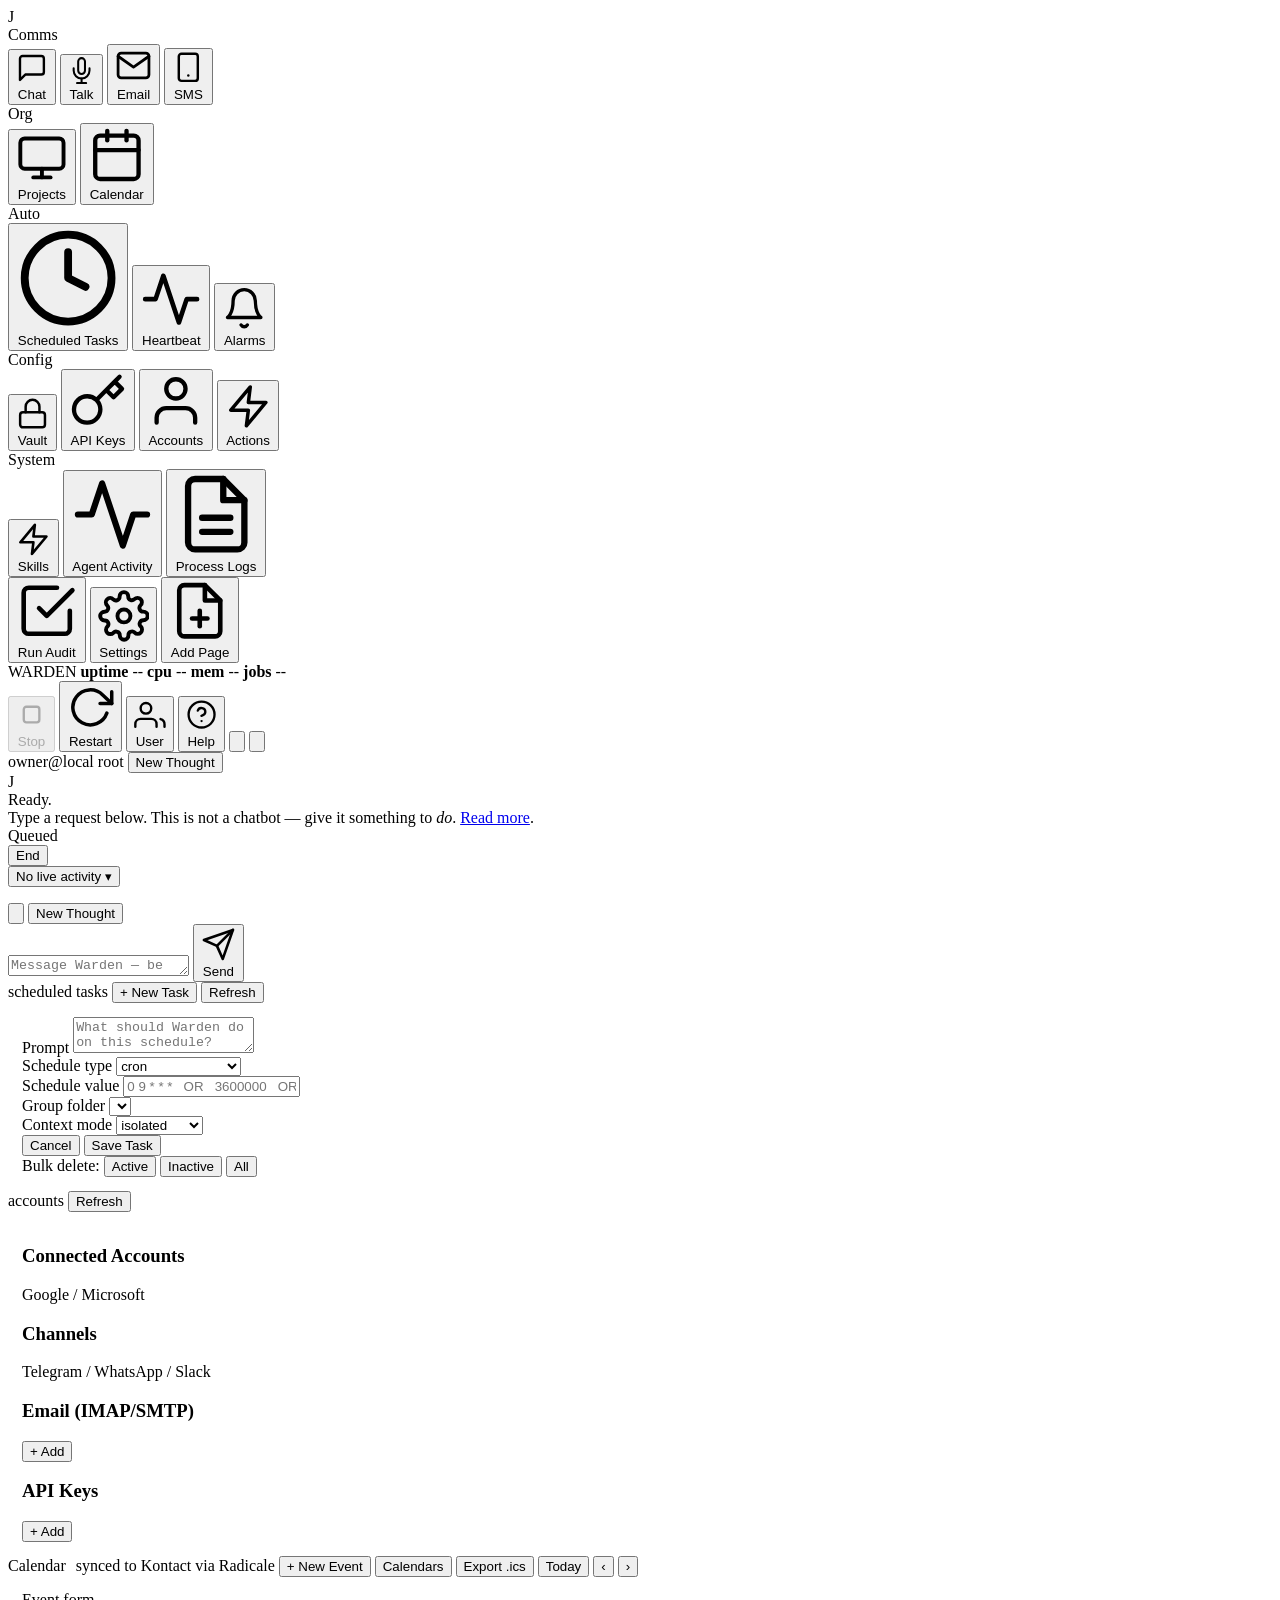
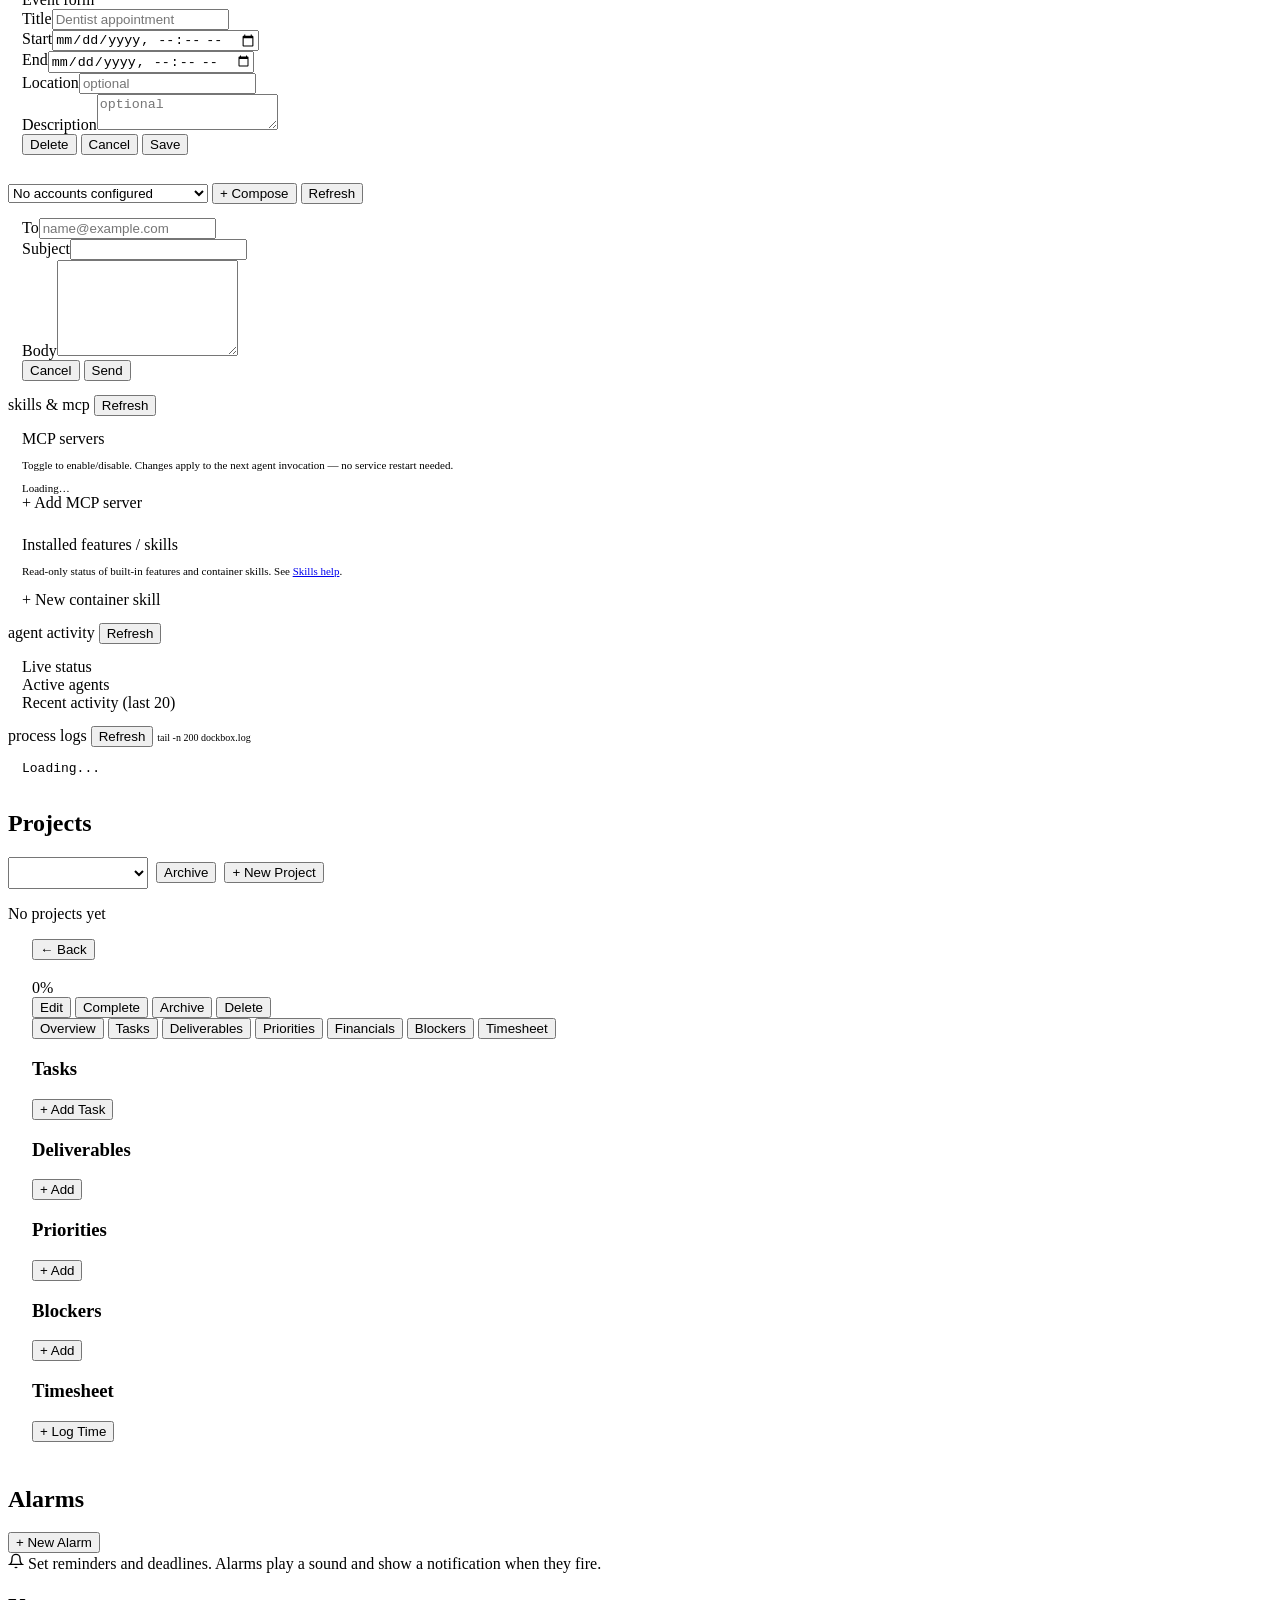
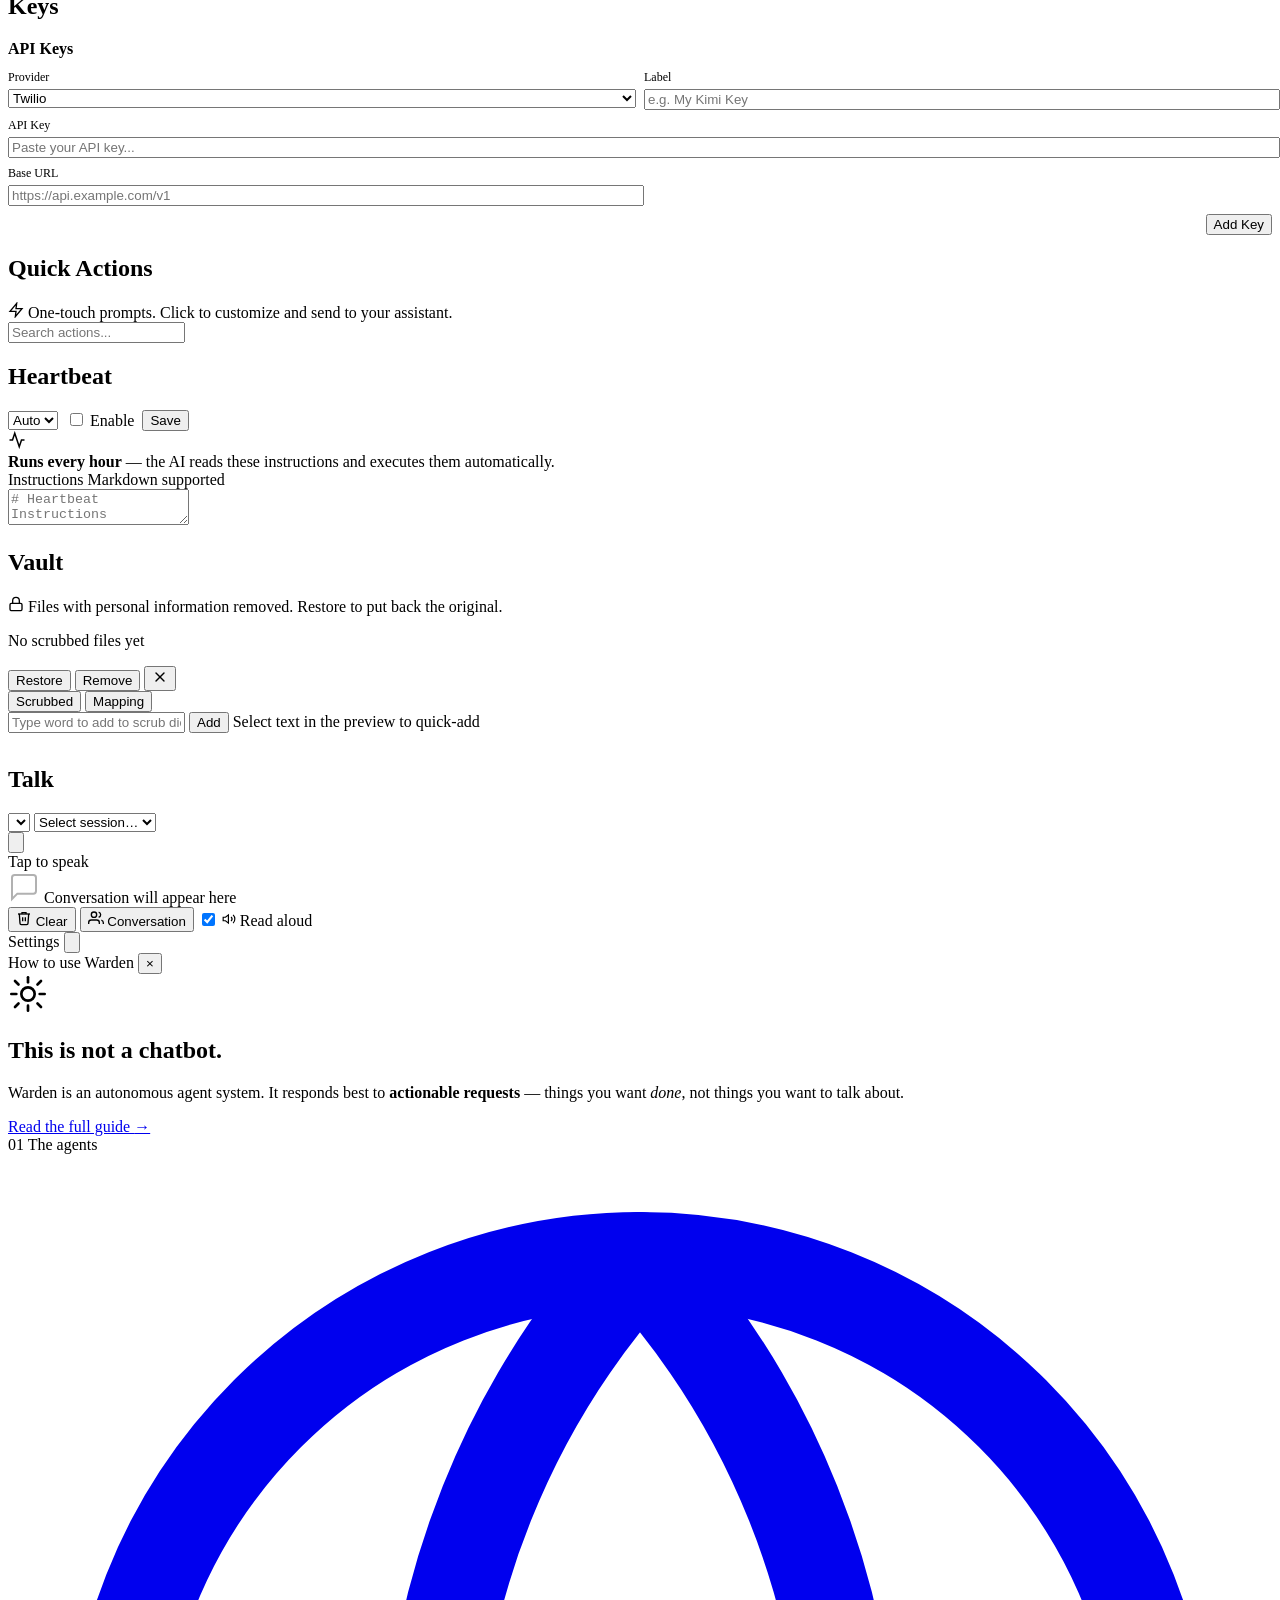
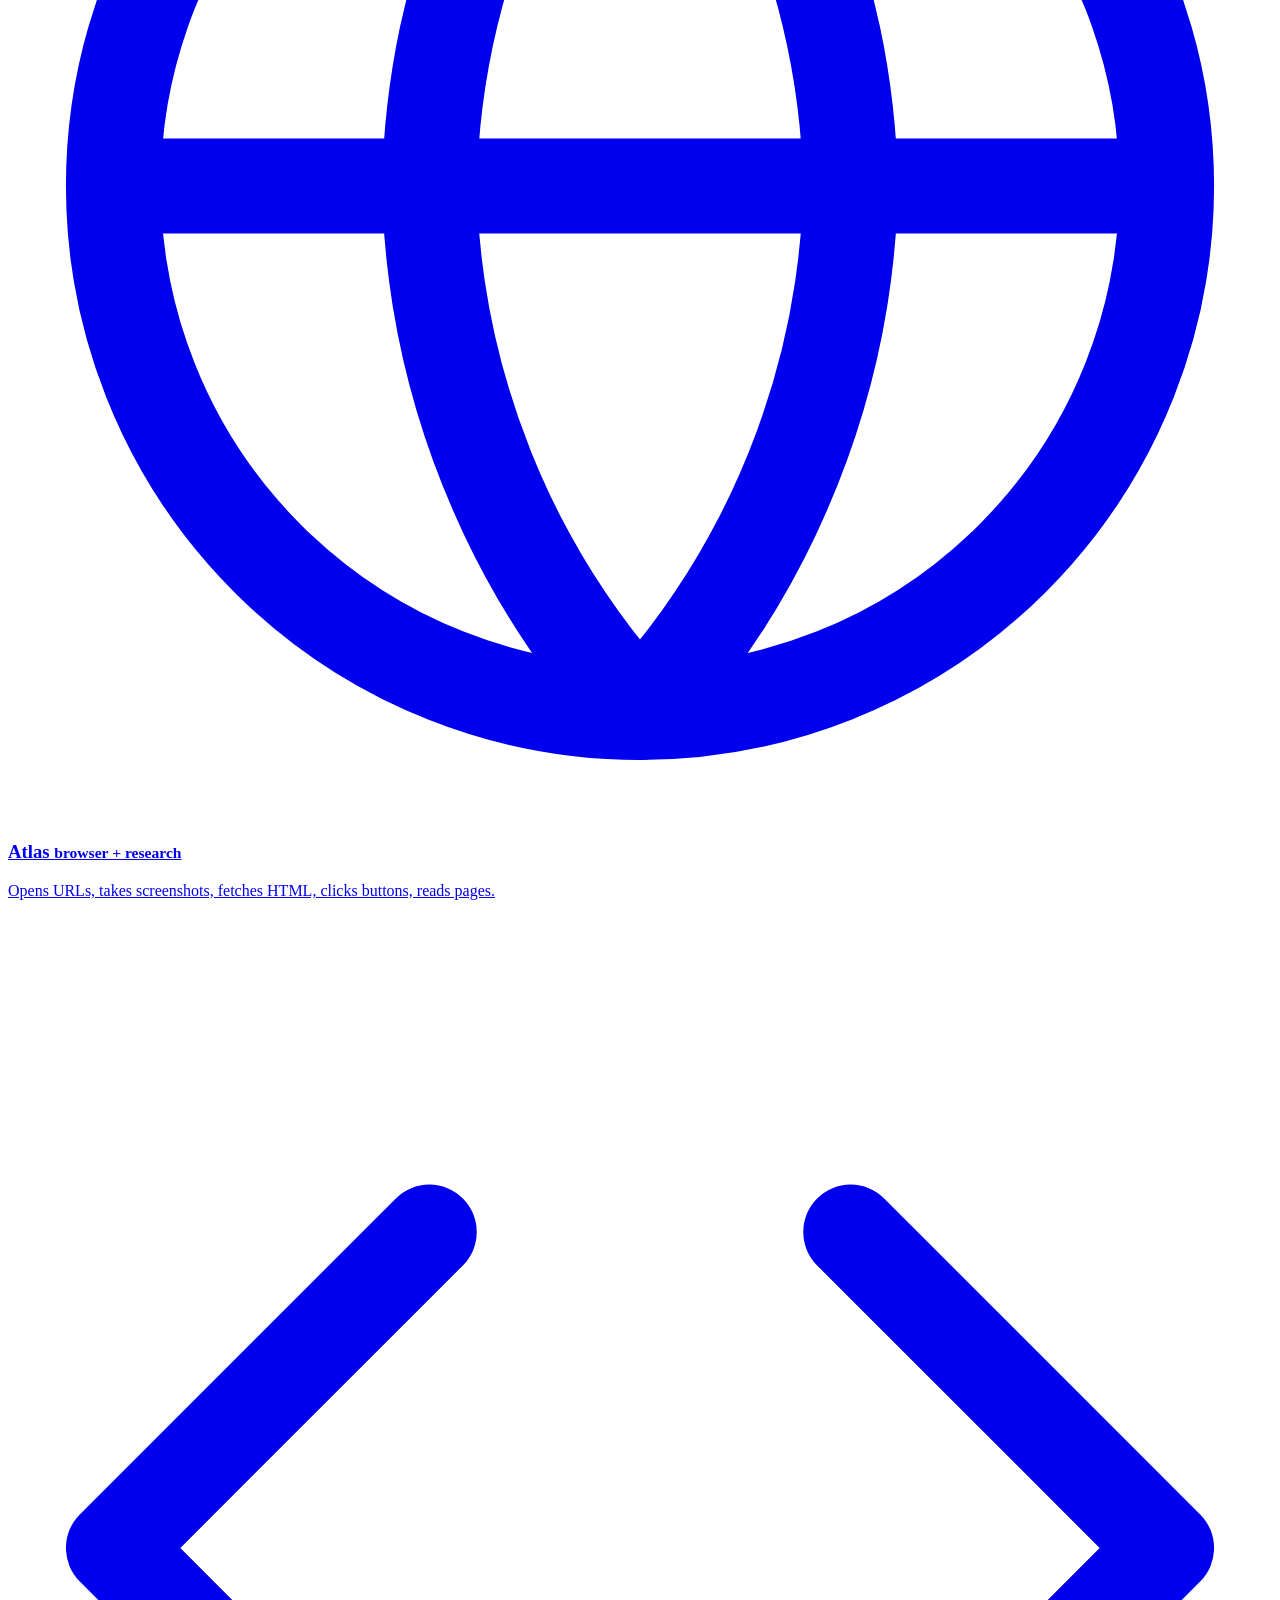
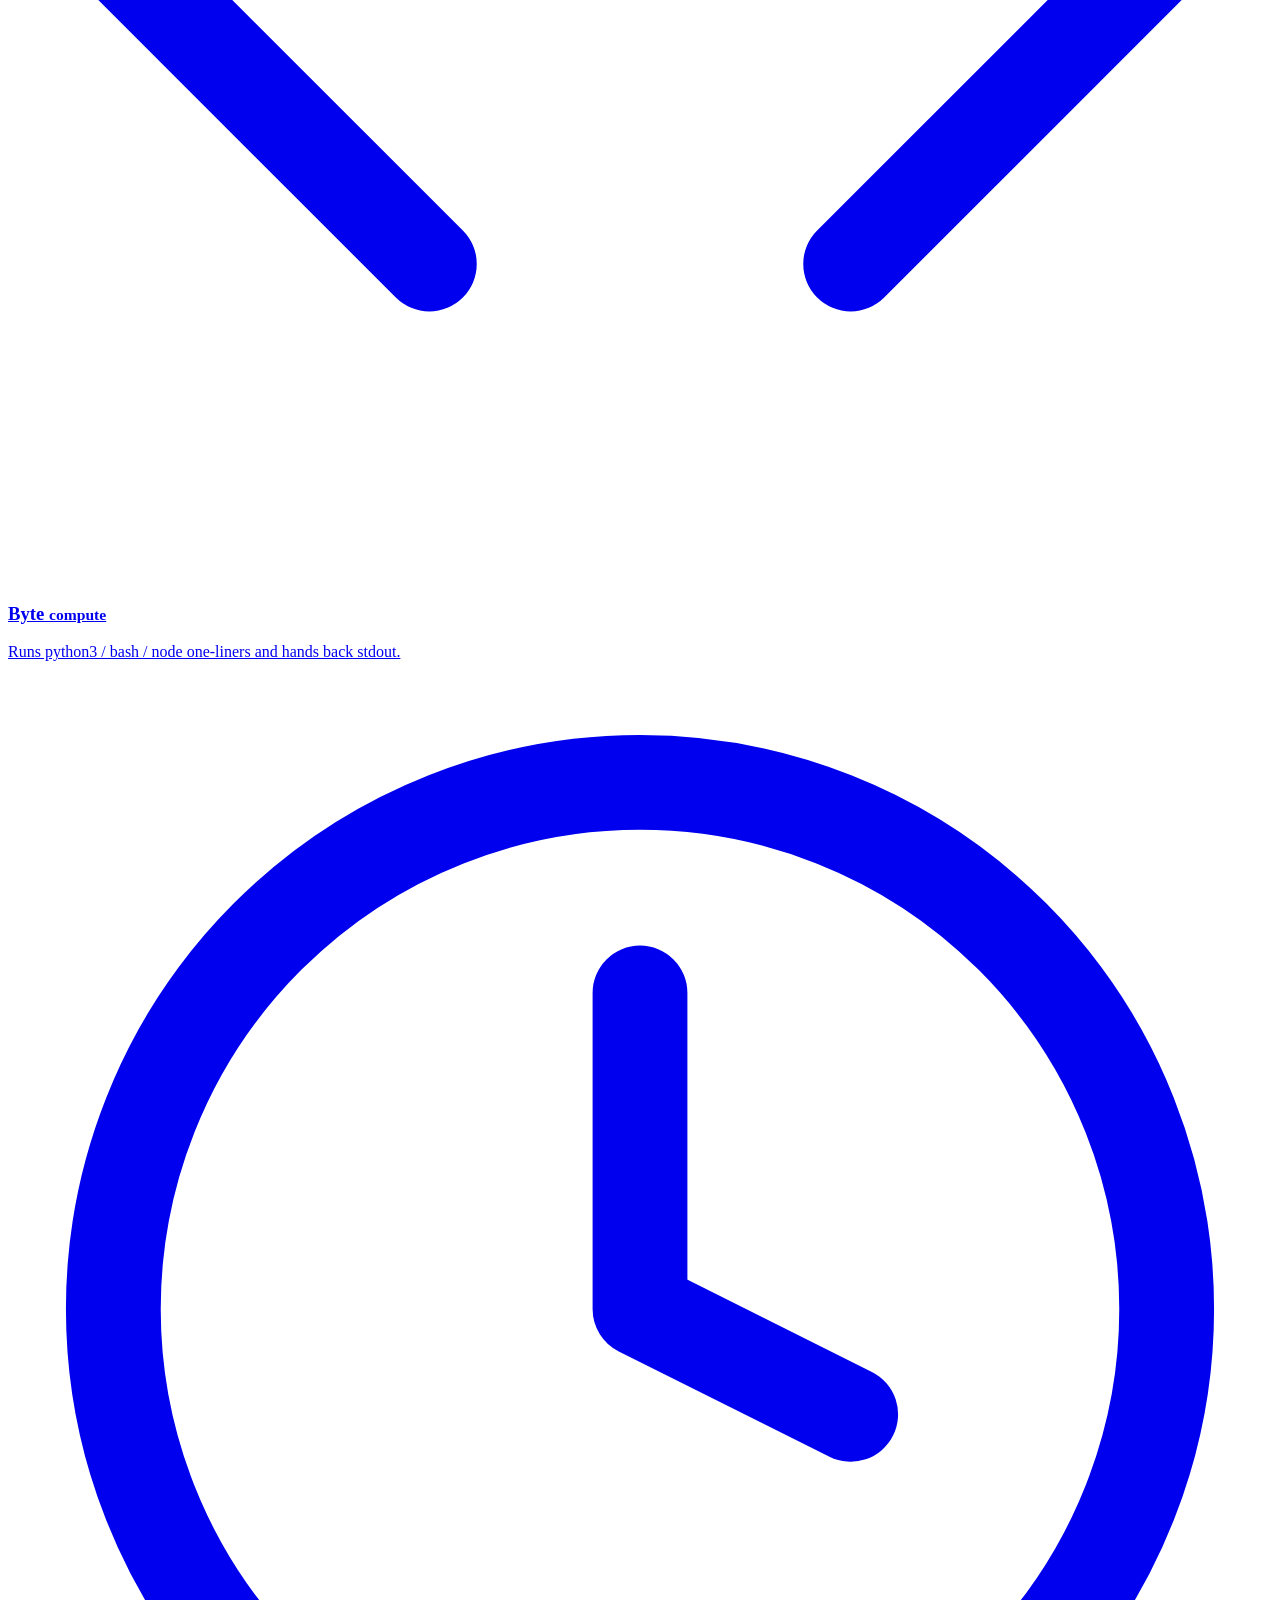
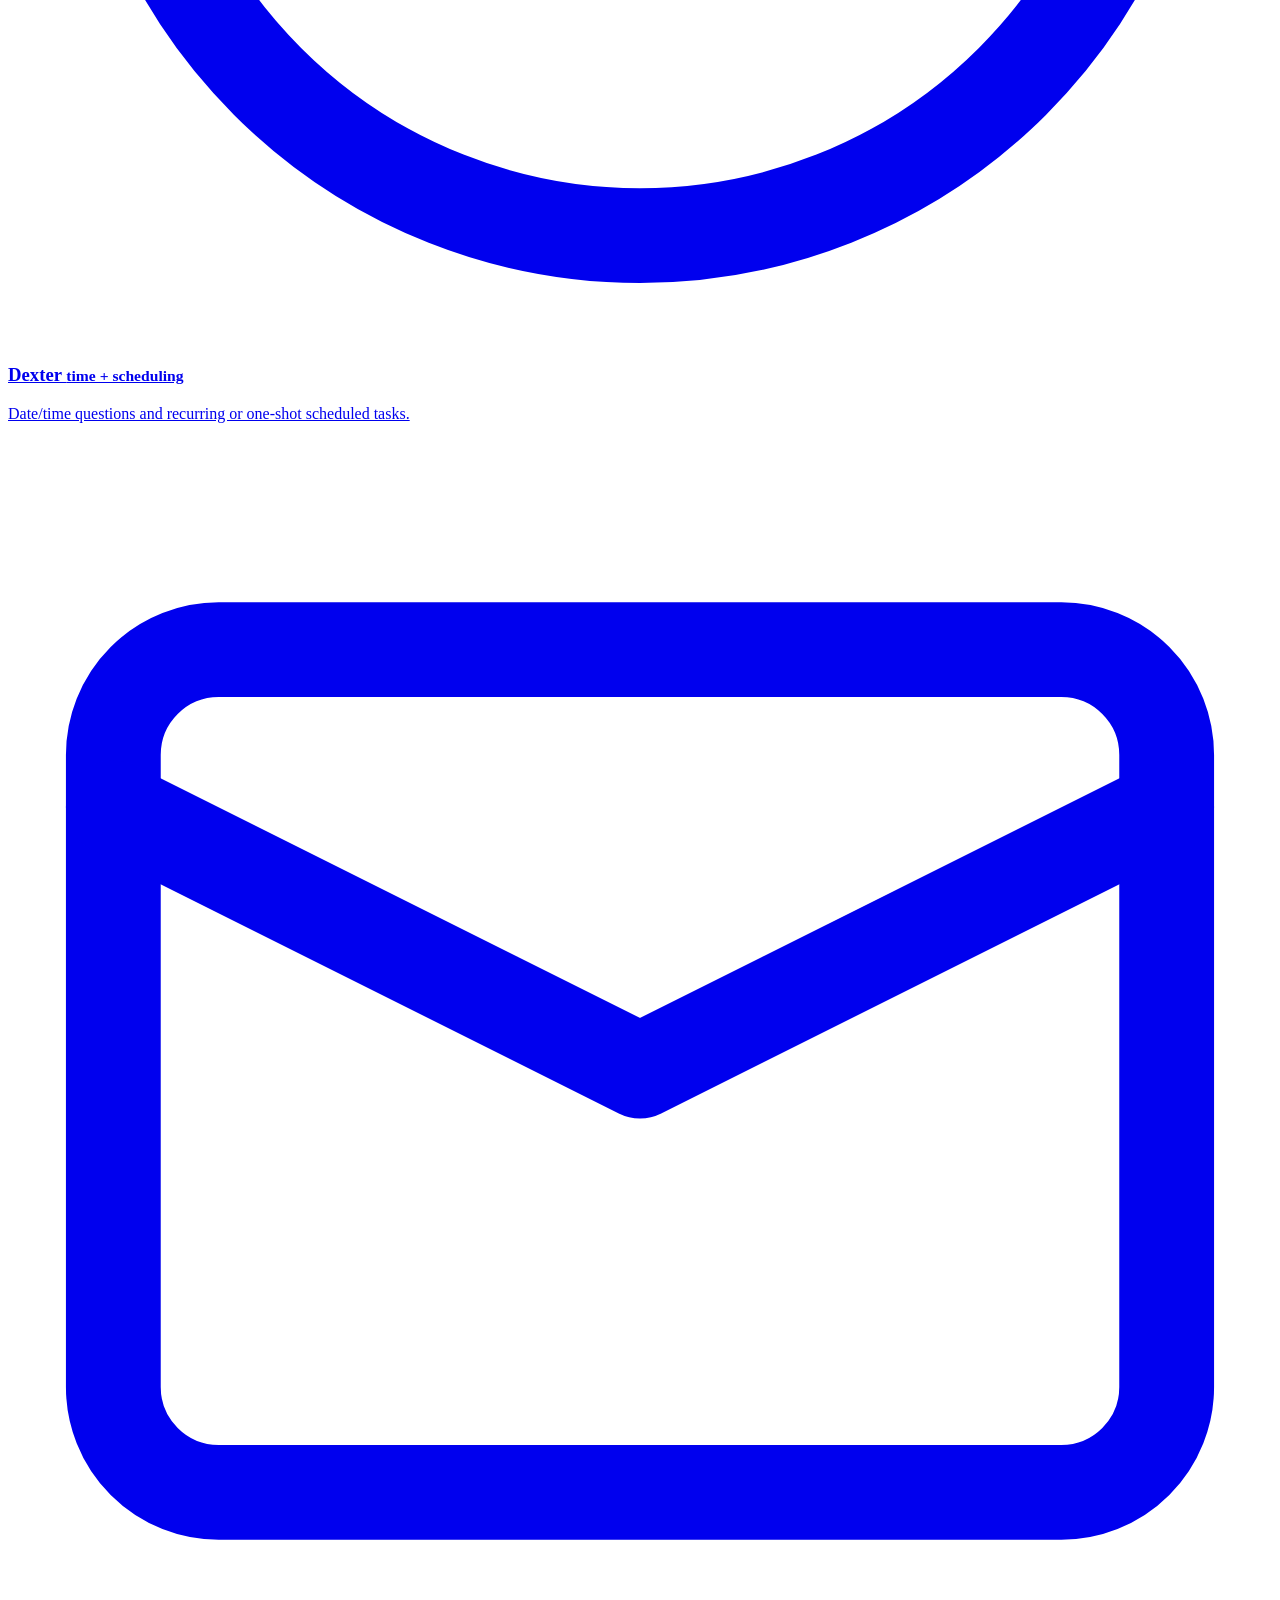
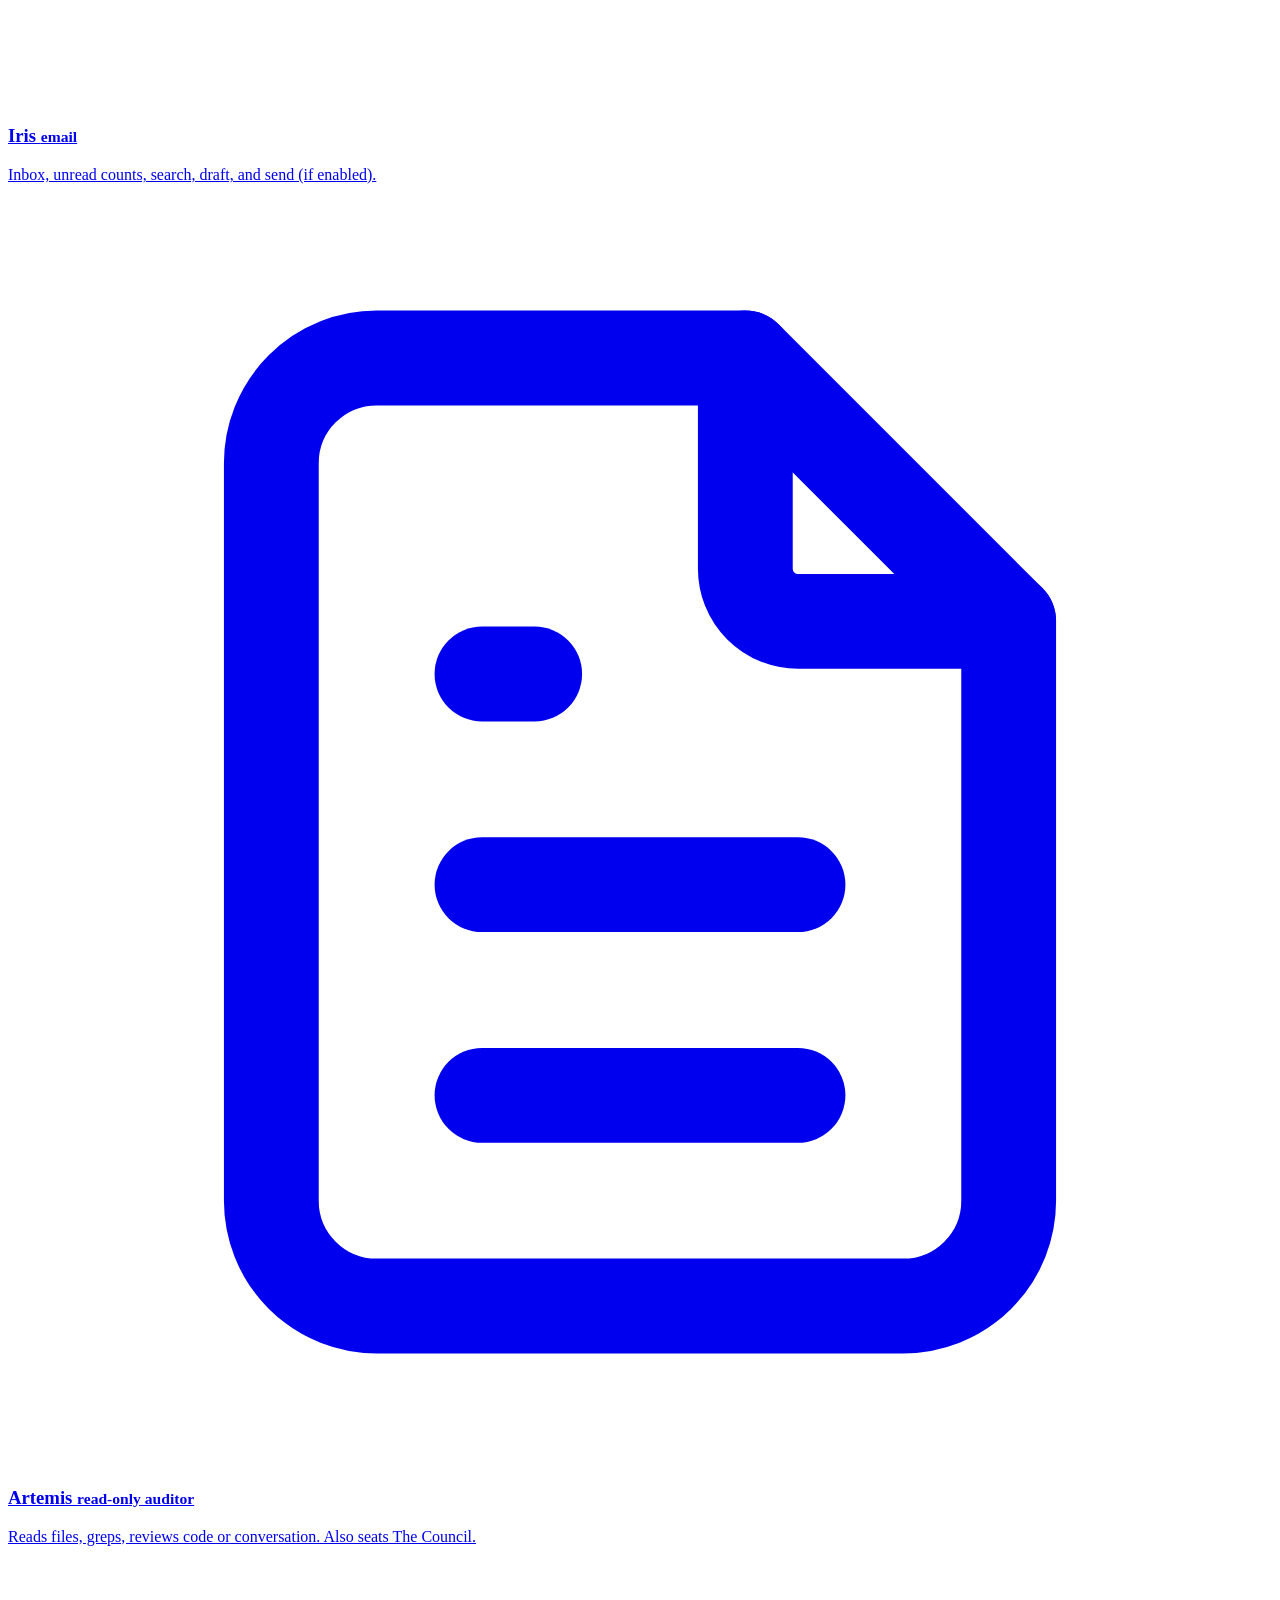
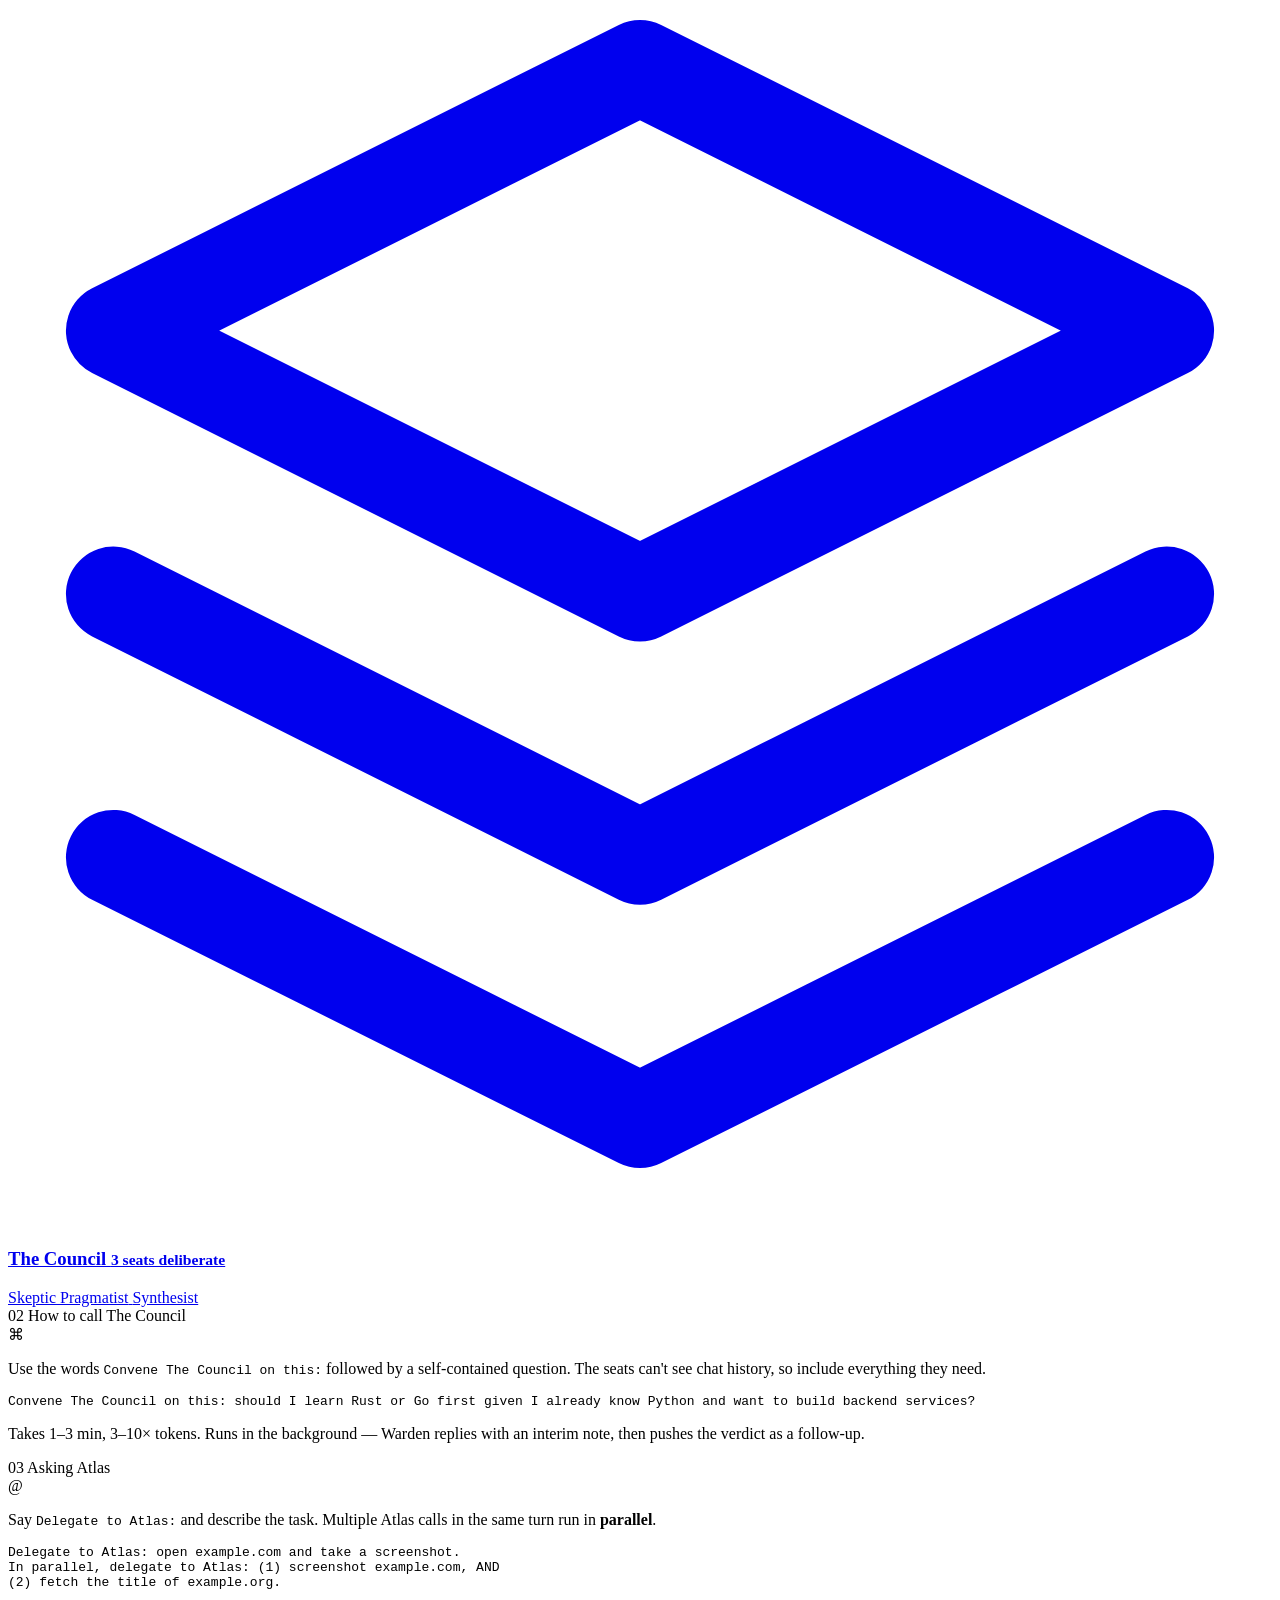
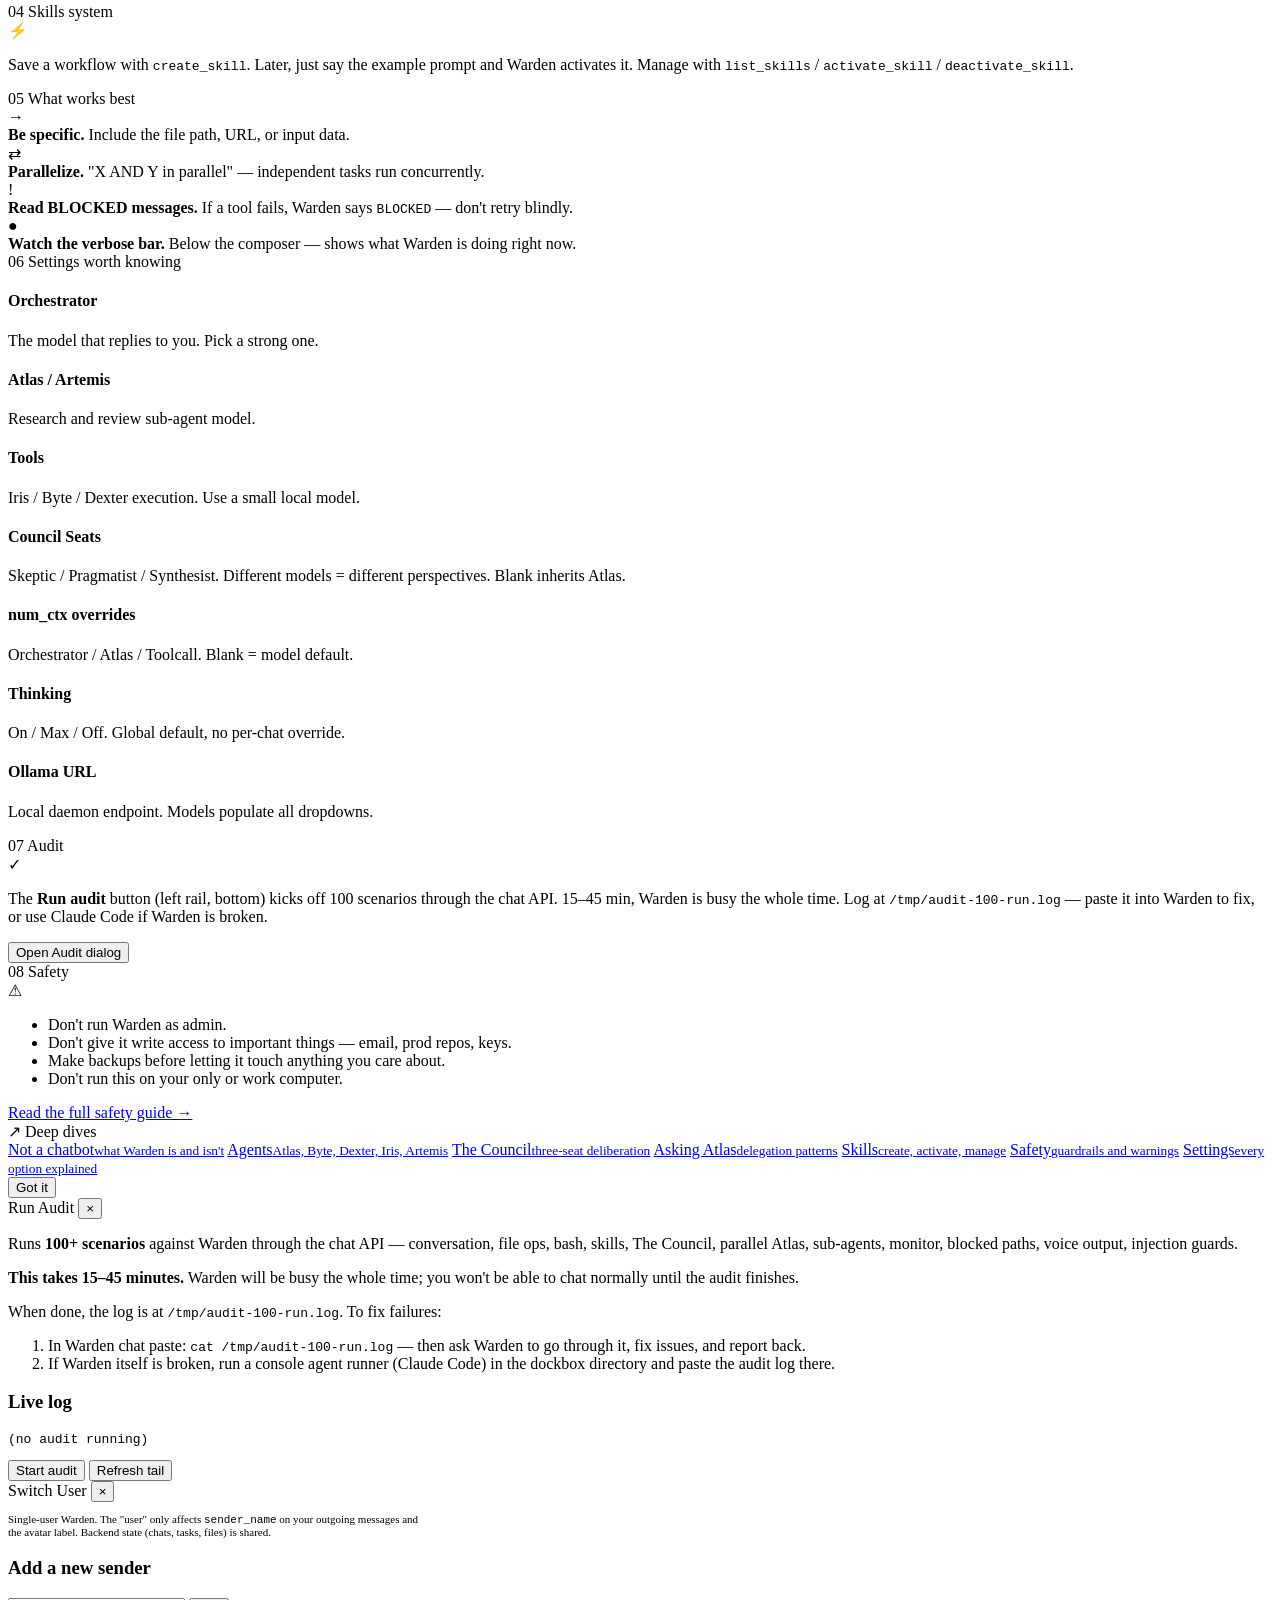
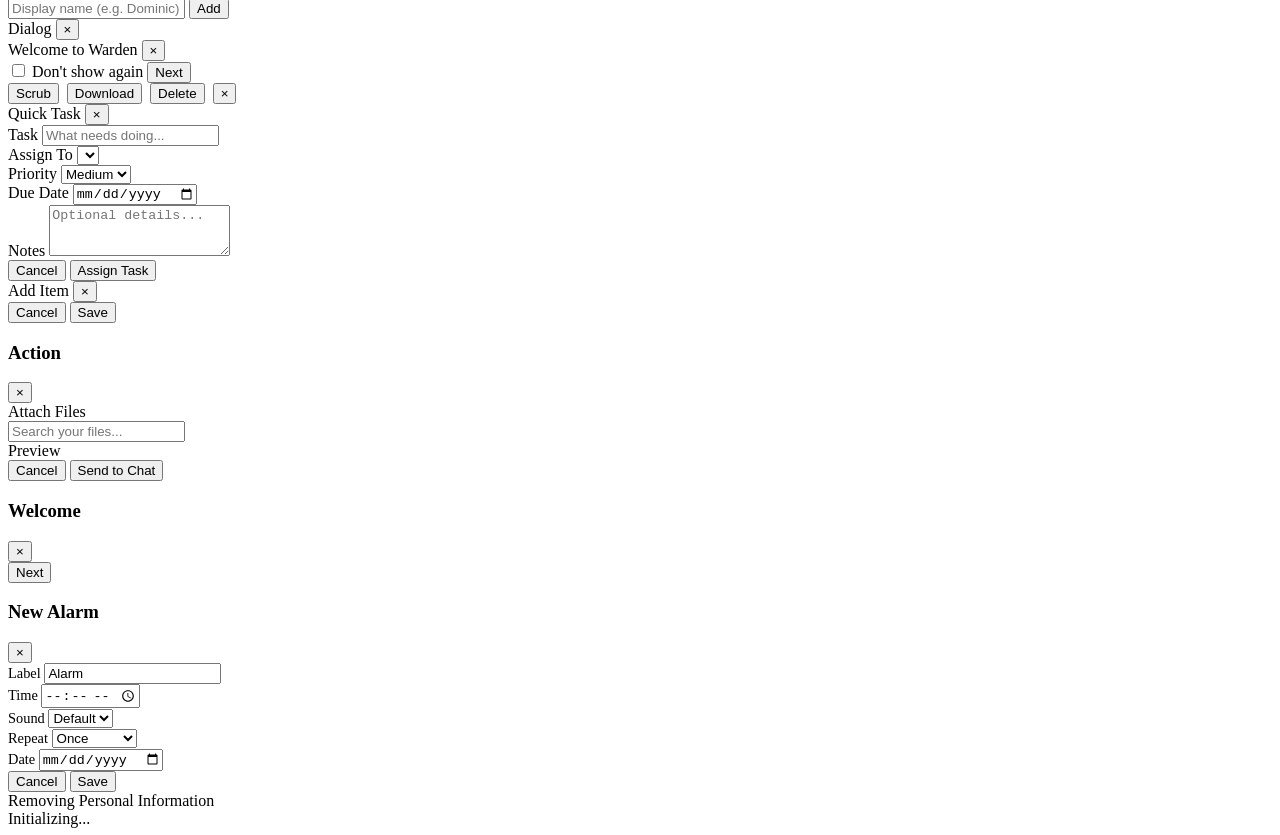
==== public/beta/index.html @ 25c5fa9b "ui: drop the standalone thinking bar; route live tokens into the typing indicator The dashboard had " ====
<!DOCTYPE html>
<html lang="en" data-theme="dark">
<head>
<meta charset="utf-8">
<meta name="viewport" content="width=device-width, initial-scale=1">
<meta name="robots" content="noindex, nofollow">
<title>Warden — Dashboard</title>
<link rel="stylesheet" href="/css/style.css">
<!-- Prefetch all help pages in parallel in the background so they open
     instantly when the user clicks a help link. -->
<link rel="prefetch" href="/help/not-a-chatbot.html">
<link rel="prefetch" href="/help/agents.html">
<link rel="prefetch" href="/help/council.html">
<link rel="prefetch" href="/help/atlas.html">
<link rel="prefetch" href="/help/skills.html">
<link rel="prefetch" href="/help/settings.html">
<link rel="prefetch" href="/help/safety.html">
<script>
/* Dark is the default; light is opt-in via localStorage('dockbox-theme'). */
(function(){
  try {
    var t = localStorage.getItem('dockbox-theme');
    if (t === 'light') document.documentElement.setAttribute('data-theme', 'light');
    else document.documentElement.setAttribute('data-theme', 'dark');
  } catch (e) { document.documentElement.setAttribute('data-theme', 'dark'); }
})();
</script>
<link rel="stylesheet" href="/css/userdash-extras.css">
<link rel="stylesheet" href="/css/responsive.css">
</head>
<body>
<div class="app" id="app">

  <!-- Left rail: vertical icon nav -->
  <nav class="rail" aria-label="Primary">
    <div class="rail-logo" title="Warden">J</div>
        <div class="rail-nav">
      <!-- Communicate -->
      <div class="rail-group-label">Comms</div>
      <button class="rail-btn active" data-view="chat" data-tip="Chat">
        <svg viewBox="0 0 24 24" fill="none" stroke="currentColor" stroke-width="1.8" stroke-linecap="round" stroke-linejoin="round"><path d="M21 15a2 2 0 01-2 2H7l-4 4V5a2 2 0 012-2h14a2 2 0 012 2z"/></svg>
        <span class="rail-tip">Chat</span>
      </button>
      <button class="rail-btn" data-view="talk" data-tip="Talk">
        <svg viewBox="0 0 24 24" fill="none" stroke="currentColor" stroke-width="1.8" stroke-linecap="round" stroke-linejoin="round"><path d="M12 1a3 3 0 00-3 3v8a3 3 0 006 0V4a3 3 0 00-3-3z"/><path d="M19 10v2a7 7 0 01-14 0v-2"/><line x1="12" y1="19" x2="12" y2="23"/><line x1="8" y1="23" x2="16" y2="23"/></svg>
        <span class="rail-tip">Talk</span>
      </button>
      <button class="rail-btn" data-view="email" data-tip="Email">
        <svg viewBox="0 0 24 24" fill="none" stroke="currentColor" stroke-width="1.8" stroke-linecap="round" stroke-linejoin="round"><path d="M4 4h16c1.1 0 2 .9 2 2v12c0 1.1-.9 2-2 2H4c-1.1 0-2-.9-2-2V6c0-1.1.9-2 2-2z"/><polyline points="22,6 12,13 2,6"/></svg>
        <span class="rail-tip">Email</span>
      </button>
      <button class="rail-btn" data-view="sms" data-tip="SMS">
        <svg viewBox="0 0 24 24" fill="none" stroke="currentColor" stroke-width="1.8" stroke-linecap="round" stroke-linejoin="round"><rect x="5" y="2" width="14" height="20" rx="2" ry="2"/><line x1="12" y1="18" x2="12.01" y2="18"/></svg>
        <span class="rail-tip">SMS</span>
      </button>
      <!-- Organize -->
      <div class="rail-group-label">Org</div>
      <button class="rail-btn" data-view="projects" data-tip="Projects">
        <svg viewBox="0 0 24 24" fill="none" stroke="currentColor" stroke-width="1.8" stroke-linecap="round" stroke-linejoin="round"><rect x="2" y="3" width="20" height="14" rx="2" ry="2"/><line x1="8" y1="21" x2="16" y2="21"/><line x1="12" y1="17" x2="12" y2="21"/></svg>
        <span class="rail-tip">Projects</span>
      </button>
      <button class="rail-btn" data-view="calendar" data-tip="Calendar">
        <svg viewBox="0 0 24 24" fill="none" stroke="currentColor" stroke-width="1.8" stroke-linecap="round" stroke-linejoin="round"><rect x="3" y="4" width="18" height="18" rx="2"/><line x1="16" y1="2" x2="16" y2="6"/><line x1="8" y1="2" x2="8" y2="6"/><line x1="3" y1="10" x2="21" y2="10"/></svg>
        <span class="rail-tip">Calendar</span>
      </button>
      <!-- Automate -->
      <div class="rail-group-label">Auto</div>
      <button class="rail-btn" data-view="tasks" data-tip="Scheduled Tasks">
        <svg viewBox="0 0 24 24" fill="none" stroke="currentColor" stroke-width="1.8" stroke-linecap="round" stroke-linejoin="round"><circle cx="12" cy="12" r="10"/><polyline points="12 6 12 12 16 14"/></svg>
        <span class="rail-tip">Scheduled Tasks</span>
      </button>
      <button class="rail-btn" data-view="heartbeat" data-tip="Heartbeat">
        <svg viewBox="0 0 24 24" fill="none" stroke="currentColor" stroke-width="1.8" stroke-linecap="round" stroke-linejoin="round"><polyline points="22 12 18 12 15 21 9 3 6 12 2 12"/></svg>
        <span class="rail-tip">Heartbeat</span>
      </button>
      <button class="rail-btn" data-view="alarms" data-tip="Alarms">
        <svg viewBox="0 0 24 24" fill="none" stroke="currentColor" stroke-width="1.8" stroke-linecap="round" stroke-linejoin="round"><path d="M18 8A6 6 0 006 8c0 7-3 9-3 9h18s-3-2-3-9"/><path d="M13.73 21a2 2 0 01-3.46 0"/></svg>
        <span class="rail-tip">Alarms</span>
      </button>
      <!-- Configure -->
      <div class="rail-group-label">Config</div>
      <button class="rail-btn" data-view="vault" data-tip="Vault">
        <svg viewBox="0 0 24 24" fill="none" stroke="currentColor" stroke-width="1.8" stroke-linecap="round" stroke-linejoin="round"><rect x="3" y="11" width="18" height="11" rx="2" ry="2"/><path d="M7 11V7a5 5 0 0110 0v4"/></svg>
        <span class="rail-tip">Vault</span>
      </button>
      <button class="rail-btn" data-view="apikeys" data-tip="API Keys">
        <svg viewBox="0 0 24 24" fill="none" stroke="currentColor" stroke-width="1.8" stroke-linecap="round" stroke-linejoin="round"><path d="M21 2l-2 2m-7.61 7.61a5.5 5.5 0 11-7.778 7.778 5.5 5.5 0 017.777-7.777zm0 0L15.5 7.5m0 0l3 3L22 7l-3-3m-3.5 3.5L19 4"/></svg>
        <span class="rail-tip">API Keys</span>
      </button>
      <button class="rail-btn" data-view="accounts" data-tip="Accounts">
        <svg viewBox="0 0 24 24" fill="none" stroke="currentColor" stroke-width="1.8" stroke-linecap="round" stroke-linejoin="round"><path d="M20 21v-2a4 4 0 0 0-4-4H8a4 4 0 0 0-4 4v2"/><circle cx="12" cy="7" r="4"/></svg>
        <span class="rail-tip">Accounts</span>
      </button>
      <button class="rail-btn" data-view="actions" data-tip="Actions">
        <svg viewBox="0 0 24 24" fill="none" stroke="currentColor" stroke-width="1.8" stroke-linecap="round" stroke-linejoin="round"><polygon points="13 2 3 14 12 14 11 22 21 10 12 10 13 2"/></svg>
        <span class="rail-tip">Actions</span>
      </button>
      <!-- System -->
      <div class="rail-group-label">System</div>
      <button class="rail-btn" data-view="skills" data-tip="Skills">
        <svg viewBox="0 0 24 24" fill="none" stroke="currentColor" stroke-width="1.8" stroke-linecap="round" stroke-linejoin="round"><polygon points="13 2 3 14 12 14 11 22 21 10 12 10 13 2"/></svg>
        <span class="rail-tip">Skills</span>
      </button>
      <button class="rail-btn" data-view="activity" data-tip="Agent Activity">
        <svg viewBox="0 0 24 24" fill="none" stroke="currentColor" stroke-width="1.8" stroke-linecap="round" stroke-linejoin="round"><polyline points="22 12 18 12 15 21 9 3 6 12 2 12"/></svg>
        <span class="rail-tip">Agent Activity</span>
      </button>
      <button class="rail-btn" data-view="logs" data-tip="Process Logs">
        <svg viewBox="0 0 24 24" fill="none" stroke="currentColor" stroke-width="1.8" stroke-linecap="round" stroke-linejoin="round"><path d="M14 2H6a2 2 0 00-2 2v16a2 2 0 002 2h12a2 2 0 002-2V8z"/><polyline points="14 2 14 8 20 8"/><line x1="16" y1="13" x2="8" y2="13"/><line x1="16" y1="17" x2="8" y2="17"/></svg>
        <span class="rail-tip">Process Logs</span>
      </button>
    </div>
    <div class="rail-footer">
      <button class="rail-btn" id="btnAudit" data-tip="Run Audit">
        <svg viewBox="0 0 24 24" fill="none" stroke="currentColor" stroke-width="1.8" stroke-linecap="round" stroke-linejoin="round"><path d="M9 11l3 3L22 4"/><path d="M21 12v7a2 2 0 0 1-2 2H5a2 2 0 0 1-2-2V5a2 2 0 0 1 2-2h11"/></svg>
        <span class="rail-tip">Run Audit</span>
      </button>
      <button class="rail-btn" id="btnSettings" data-tip="Settings">
        <svg viewBox="0 0 24 24" fill="none" stroke="currentColor" stroke-width="1.8" stroke-linecap="round" stroke-linejoin="round"><circle cx="12" cy="12" r="3"/><path d="M19.4 15a1.65 1.65 0 0 0 .33 1.82l.06.06a2 2 0 1 1-2.83 2.83l-.06-.06a1.65 1.65 0 0 0-1.82-.33 1.65 1.65 0 0 0-1 1.51V21a2 2 0 0 1-4 0v-.09A1.65 1.65 0 0 0 9 19.4a1.65 1.65 0 0 0-1.82.33l-.06.06a2 2 0 1 1-2.83-2.83l.06-.06a1.65 1.65 0 0 0 .33-1.82 1.65 1.65 0 0 0-1.51-1H3a2 2 0 0 1 0-4h.09A1.65 1.65 0 0 0 4.6 9a1.65 1.65 0 0 0-.33-1.82l-.06-.06a2 2 0 1 1 2.83-2.83l.06.06a1.65 1.65 0 0 0 1.82.33H9a1.65 1.65 0 0 0 1-1.51V3a2 2 0 0 1 4 0v.09a1.65 1.65 0 0 0 1 1.51 1.65 1.65 0 0 0 1.82-.33l.06-.06a2 2 0 1 1 2.83 2.83l-.06.06a1.65 1.65 0 0 0-.33 1.82V9a1.65 1.65 0 0 0 1.51 1H21a2 2 0 0 1 0 4h-.09a1.65 1.65 0 0 0-1.51 1z"/></svg>
        <span class="rail-tip">Settings</span>
      </button>
      <button class="rail-btn" id="btnAddPage" data-tip="Add Dashboard Page (Beta)">
        <svg viewBox="0 0 24 24" fill="none" stroke="currentColor" stroke-width="1.8" stroke-linecap="round" stroke-linejoin="round"><path d="M14 2H6a2 2 0 0 0-2 2v16a2 2 0 0 0 2 2h12a2 2 0 0 0 2-2V8z"/><polyline points="14 2 14 8 20 8"/><line x1="12" y1="18" x2="12" y2="12"/><line x1="9" y1="15" x2="15" y2="15"/></svg>
        <span class="rail-tip">Add Page</span>
      </button>
    </div>
  </nav>

  <!-- Main column -->
  <div class="main">
    <header class="topbar">
      <div class="topbar-title">
        <span class="dot" id="statusDot"></span>
        <span class="topbar-name" id="assistantName">WARDEN</span>
        <span class="topbar-stats" id="topbarStats">
          <span><b>uptime</b> <span id="statUptime">--</span></span>
          <span><b>cpu</b> <span id="statCpu">--</span></span>
          <span><b>mem</b> <span id="statMem">--</span></span>
          <span><b>jobs</b> <span id="statTasks">--</span></span>
        </span>
      </div>
      <div class="spacer"></div>
      <div class="topbar-actions">
        <button class="tbtn" id="btnStop" title="Stop the running agent" disabled>
          <svg viewBox="0 0 24 24" fill="none" stroke="currentColor" stroke-width="1.8" stroke-linecap="round" stroke-linejoin="round"><rect x="6" y="6" width="12" height="12" rx="2"/></svg>
          Stop
        </button>
        <button class="tbtn" id="btnRestart" title="Restart server">
          <svg viewBox="0 0 24 24" fill="none" stroke="currentColor" stroke-width="1.8" stroke-linecap="round" stroke-linejoin="round"><polyline points="23 4 23 10 17 10"/><path d="M20.49 15a9 9 0 11-2.12-9.36L23 10"/></svg>
          Restart
        </button>
        <button class="tbtn" id="btnSwitchUser" title="Switch user">
          <svg viewBox="0 0 24 24" fill="none" stroke="currentColor" stroke-width="1.8" stroke-linecap="round" stroke-linejoin="round"><path d="M17 21v-2a4 4 0 0 0-4-4H5a4 4 0 0 0-4 4v2"/><circle cx="9" cy="7" r="4"/><path d="M23 21v-2a4 4 0 0 0-3-3.87"/></svg>
          <span id="switchUserLabel">User</span>
        </button>
        <button class="tbtn" id="btnHelp" title="Help">
          <svg viewBox="0 0 24 24" fill="none" stroke="currentColor" stroke-width="1.8" stroke-linecap="round" stroke-linejoin="round"><circle cx="12" cy="12" r="10"/><path d="M9.09 9a3 3 0 015.83 1c0 2-3 3-3 3"/><line x1="12" y1="17" x2="12.01" y2="17"/></svg>
          Help
        </button>
        <button class="tbtn" id="btnTheme" title="Toggle theme">
          <svg viewBox="0 0 24 24" fill="none" stroke="currentColor" stroke-width="1.8" stroke-linecap="round" stroke-linejoin="round" id="themeIcon"><circle cx="12" cy="12" r="4"/><path d="M12 2v2M12 20v2M4.93 4.93l1.41 1.41M17.66 17.66l1.41 1.41M2 12h2M20 12h2M4.93 19.07l1.41-1.41M17.66 6.34l1.41-1.41"/></svg>
        </button>
        <!-- Mobile-only settings button; desktop uses the one in .rail-footer -->
        <button class="tbtn" id="btnSettingsMobile" title="Settings">
          <svg viewBox="0 0 24 24" fill="none" stroke="currentColor" stroke-width="1.8" stroke-linecap="round" stroke-linejoin="round"><circle cx="12" cy="12" r="3"/><path d="M19.4 15a1.65 1.65 0 0 0 .33 1.82l.06.06a2 2 0 1 1-2.83 2.83l-.06-.06a1.65 1.65 0 0 0-1.82-.33 1.65 1.65 0 0 0-1 1.51V21a2 2 0 0 1-4 0v-.09A1.65 1.65 0 0 0 9 19.4a1.65 1.65 0 0 0-1.82.33l-.06.06a2 2 0 1 1-2.83-2.83l.06-.06a1.65 1.65 0 0 0 .33-1.82 1.65 1.65 0 0 0-1.51-1H3a2 2 0 0 1 0-4h.09A1.65 1.65 0 0 0 4.6 9a1.65 1.65 0 0 0-.33-1.82l-.06-.06a2 2 0 1 1 2.83-2.83l.06.06a1.65 1.65 0 0 0 1.82.33H9a1.65 1.65 0 0 0 1-1.51V3a2 2 0 0 1 4 0v.09a1.65 1.65 0 0 0 1 1.51 1.65 1.65 0 0 0 1.82-.33l.06-.06a2 2 0 1 1 2.83 2.83l-.06.06a1.65 1.65 0 0 0-.33 1.82V9a1.65 1.65 0 0 0 1.51 1H21a2 2 0 0 1 0 4h-.09a1.65 1.65 0 0 0-1.51 1z"/></svg>
        </button>
      </div>
    </header>

    <div class="content">
      <!-- ===== Chat view ===== -->
      <section class="view active" id="view-chat">
        <div class="chat">
          <div class="chat-meta-row" id="chatMetaRow">
            <span class="chip" id="chipSession">owner@local</span>
            <span class="chip" id="chipIdea">root</span>
            <span class="spacer" style="flex:1"></span>
            <button class="btn btn-ghost btn-sm" id="btnNewThought" title="Start a fresh thought (clears cursor)">New Thought</button>
          </div>

          <div class="messages" id="messages">
            <div class="msg-empty" id="msgEmpty">
              <div class="big">J</div>
              <div>Ready.</div>
              <div class="hint">Type a request below. This is not a chatbot — give it something to <em>do</em>. <a href="/help/not-a-chatbot.html" target="_blank">Read more</a>.</div>
            </div>
          </div>

          <div class="typing-bar hidden" id="typingIndicator">
            <div class="typing-dots"><span></span><span></span><span></span></div>
            <div class="typing-status" id="typingStatusText">Queued</div>
            <button class="typing-stop-btn" onclick="Warden.stopAgent()" title="Stop processing" type="button">End</button>
          </div>

          <div class="progress-panel collapsed" id="progressPanel">
            <button class="progress-panel-header" id="progressPanelHeader" type="button" aria-expanded="false">
              <span class="live-dot"></span>
              <span class="progress-summary" id="progressSummary">No live activity</span>
              <span class="progress-count" id="progressCount"></span>
              <span class="progress-chevron" aria-hidden="true">▾</span>
            </button>
            <div class="progress-panel-body" id="progressBody">
              <ul class="progress-list" id="progressList"></ul>
            </div>
          </div>

          <div class="composer">
            <div class="composer-tools">
              <button class="btn btn-ghost btn-icon" id="btnVoice" title="Voice input">
                <svg viewBox="0 0 24 24" fill="none" stroke="currentColor" stroke-width="1.8" stroke-linecap="round" stroke-linejoin="round"><path d="M12 1a3 3 0 00-3 3v8a3 3 0 006 0V4a3 3 0 00-3-3z"/><path d="M19 10v2a7 7 0 01-14 0v-2"/><line x1="12" y1="19" x2="12" y2="23"/><line x1="8" y1="23" x2="16" y2="23"/></svg>
              </button>
              <!-- Mobile-only: relocated from the chat header (which wraps and
                   creates blank space on phone). Hidden on desktop via CSS. -->
              <button class="btn btn-ghost btn-sm" id="btnNewThoughtMobile" title="Start a fresh thought (clears cursor)">New Thought</button>
              <span class="spacer"></span>
            </div>
            <div class="composer-input-row">
              <textarea id="chatInput" rows="1" placeholder="Message Warden — be specific, ask for action. Enter to send, Shift+Enter for newline."></textarea>
              <button class="btn btn-primary" id="btnSend" title="Send">
                <svg viewBox="0 0 24 24" fill="none" stroke="currentColor" stroke-width="1.8" stroke-linecap="round" stroke-linejoin="round"><line x1="22" y1="2" x2="11" y2="13"/><polygon points="22 2 15 22 11 13 2 9 22 2"/></svg>
                Send
              </button>
            </div>
          </div>
        </div>
      </section>

      <!-- ===== Scheduled Tasks view ===== -->
      <section class="view" id="view-tasks">
        <div class="chat-meta-row">
          <span class="chip">scheduled tasks</span>
          <span class="spacer"></span>
          <button class="btn btn-primary btn-sm" id="btnNewTask">+ New Task</button>
          <button class="btn btn-ghost btn-sm" id="btnRefreshTasks">Refresh</button>
        </div>
        <div style="overflow-y:auto;padding:14px;flex:1;min-height:0">
          <div class="task-form hidden" id="taskForm">
            <div class="full">
              <label>Prompt</label>
              <textarea id="taskPrompt" placeholder="What should Warden do on this schedule?"></textarea>
            </div>
            <div>
              <label>Schedule type</label>
              <select class="select" id="taskType">
                <option value="cron">cron</option>
                <option value="interval">interval (ms)</option>
                <option value="once">once (timestamp)</option>
              </select>
            </div>
            <div>
              <label>Schedule value</label>
              <input class="input input-mono" id="taskValue" placeholder="0 9 * * *   OR   3600000   OR   2026-08-01T09:00:00Z">
            </div>
            <div>
              <label>Group folder</label>
              <select class="select" id="taskGroup"></select>
            </div>
            <div>
              <label>Context mode</label>
              <select class="select" id="taskCtx">
                <option value="isolated">isolated</option>
                <option value="continuous">continuous</option>
              </select>
            </div>
            <div class="full row" style="justify-content:flex-end;gap:6px">
              <button class="btn btn-ghost btn-sm" id="btnCancelTask">Cancel</button>
              <button class="btn btn-primary btn-sm" id="btnSaveTask">Save Task</button>
            </div>
          </div>
          <div class="task-list" id="taskList"></div>
          <div class="task-bulk-actions">
            <span class="dim">Bulk delete:</span>
            <button class="btn btn-danger btn-sm" id="btnDeleteActiveTasks">Active</button>
            <button class="btn btn-danger btn-sm" id="btnDeleteInactiveTasks">Inactive</button>
            <button class="btn btn-danger btn-sm" id="btnDeleteAllTasks">All</button>
          </div>
        </div>
      </section>

      <!-- ===== Accounts view ===== -->
      <section class="view" id="view-accounts">
        <div class="chat-meta-row">
          <span class="chip">accounts</span>
          <span class="spacer"></span>
          <button class="btn btn-ghost btn-sm" id="btnRefreshAccounts">Refresh</button>
        </div>
        <div style="overflow-y:auto;padding:14px;flex:1;min-height:0">
          <div class="accounts-grid">
            <div class="account-section">
              <div class="account-section-head">
                <h3>Connected Accounts</h3>
                <span class="dim">Google / Microsoft</span>
              </div>
              <div id="oauthActions" class="account-actions"></div>
              <div id="oauthList" class="account-list"></div>
            </div>
            <div class="account-section">
              <div class="account-section-head">
                <h3>Channels</h3>
                <span class="dim">Telegram / WhatsApp / Slack</span>
              </div>
              <div id="channelsList" class="account-list"></div>
            </div>
            <div class="account-section">
              <div class="account-section-head">
                <h3>Email (IMAP/SMTP)</h3>
                <button class="btn btn-primary btn-sm" id="btnAddImapAccount">+ Add</button>
              </div>
              <div id="imapList" class="account-list"></div>
            </div>
            <div class="account-section">
              <div class="account-section-head">
                <h3>API Keys</h3>
                <button class="btn btn-primary btn-sm" id="btnAddApiKey">+ Add</button>
              </div>
              <div id="apiKeyList" class="account-list"></div>
            </div>
          </div>
        </div>
      </section>

      <!-- ===== Calendar view ===== -->
      <section class="view" id="view-calendar">
        <div class="chat-meta-row">
          <span class="chip" id="calTitle">Calendar</span>
          <span class="dim hidden" id="calKontactBadge" style="margin-left:6px">synced to Kontact via Radicale</span>
          <span class="spacer"></span>
          <button class="btn btn-primary btn-sm" id="btnCalNew">+ New Event</button>
          <button class="btn btn-ghost btn-sm" id="btnCalSelect">Calendars</button>
          <button class="btn btn-ghost btn-sm" id="btnCalExport">Export .ics</button>
          <button class="btn btn-ghost btn-sm" id="calToday">Today</button>
          <button class="btn btn-ghost btn-sm" id="calPrev">‹</button>
          <button class="btn btn-ghost btn-sm" id="calNext">›</button>
        </div>
        <div style="overflow-y:auto;padding:14px;flex:1;min-height:0">
          <div class="pim-cal-grid" id="calGrid"></div>
          <div class="task-form hidden" id="calForm">
            <div class="full"><label>Event form</label><span id="calFormTitle" class="dim"></span></div>
            <div class="full"><label>Title</label><input class="input" id="calEvTitle" placeholder="Dentist appointment"></div>
            <div><label>Start</label><input class="input input-mono" type="datetime-local" id="calEvStart"></div>
            <div><label>End</label><input class="input input-mono" type="datetime-local" id="calEvEnd"></div>
            <div class="full"><label>Location</label><input class="input" id="calEvLoc" placeholder="optional"></div>
            <div class="full"><label>Description</label><textarea id="calEvDesc" rows="2" placeholder="optional"></textarea></div>
            <div class="full row" style="justify-content:flex-end;gap:6px">
              <button class="btn btn-danger btn-sm hidden" id="calEvDelete">Delete</button>
              <button class="btn btn-ghost btn-sm" id="calEvCancel">Cancel</button>
              <button class="btn btn-primary btn-sm" id="calEvSave">Save</button>
            </div>
          </div>
          <div style="margin-top:14px">
            <div class="dim" id="calDayTitle" style="font-size:12px;margin-bottom:6px"></div>
            <div id="calDayList"></div>
          </div>
        </div>
      </section>

      <!-- ===== Email view ===== -->
      <section class="view" id="view-email">
        <div class="chat-meta-row">
          <select class="select" id="emailAccountSelect" style="min-width:200px"><option value="">No accounts configured</option></select>
          <span class="spacer"></span>
          <button class="btn btn-primary btn-sm" id="btnEmailCompose">+ Compose</button>
          <button class="btn btn-ghost btn-sm" id="btnEmailRefresh">Refresh</button>
        </div>
        <div style="overflow-y:auto;padding:14px;flex:1;min-height:0">
          <div class="task-form hidden" id="emailComposeForm">
            <div class="full"><label>To</label><input class="input" id="emailTo" placeholder="name@example.com"></div>
            <div class="full"><label>Subject</label><input class="input" id="emailSubject"></div>
            <div class="full"><label>Body</label><textarea id="emailBody" rows="6"></textarea></div>
            <div class="full row" style="justify-content:flex-end;gap:6px">
              <button class="btn btn-ghost btn-sm" id="emailCancel">Cancel</button>
              <button class="btn btn-primary btn-sm" id="emailSend">Send</button>
            </div>
          </div>
          <div id="emailInbox"></div>
        </div>
      </section>

      <!-- ===== Skills view ===== -->
      <section class="view" id="view-skills">
        <div class="chat-meta-row">
          <span class="chip">skills &amp; mcp</span>
          <span class="spacer"></span>
          <button class="btn btn-ghost btn-sm" id="btnRefreshSkills">Refresh</button>
        </div>
        <div style="overflow-y:auto;padding:14px;flex:1;min-height:0">

          <div class="section-divider">MCP servers</div>
          <p class="dim mono" style="font-size:11px">Toggle to enable/disable. Changes apply to the next agent invocation — no service restart needed.</p>
          <div class="mcp-list" id="mcpList">
            <div class="dim mono" style="font-size:11px">Loading…</div>
          </div>
          <details class="mcp-add-details" id="mcpAddDetails">
            <summary class="btn btn-ghost btn-sm" style="display:inline-flex">+ Add MCP server</summary>
            <div class="mcp-add-form">
              <label>Name <input type="text" id="mcpAddName" placeholder="my-server" spellcheck="false"></label>
              <label>Command <input type="text" id="mcpAddCommand" placeholder="npx" spellcheck="false"></label>
              <label>Args <span class="dim">(space-separated)</span>
                <input type="text" id="mcpAddArgs" placeholder="-y @some/mcp-server" spellcheck="false"></label>
              <label>Env <span class="dim">(JSON, optional)</span>
                <input type="text" id="mcpAddEnv" placeholder='{"KEY": "value"}' spellcheck="false"></label>
              <label>Description <span class="dim">(optional)</span>
                <input type="text" id="mcpAddDesc" placeholder="what it does" spellcheck="false"></label>
              <div class="row">
                <label class="inline"><input type="checkbox" id="mcpAddEnabled" checked> Enable now</label>
                <span class="spacer"></span>
                <button class="btn btn-ghost btn-sm" id="btnMcpAddCancel">Cancel</button>
                <button class="btn btn-primary btn-sm" id="btnMcpAdd">Add server</button>
              </div>
              <div class="status mono" id="mcpAddStatus"></div>
            </div>
          </details>

          <div class="section-divider" style="margin-top:24px">Installed features / skills</div>
          <p class="dim mono" style="font-size:11px">Read-only status of built-in features and container skills. See <a href="/help/skills.html" target="_blank">Skills help</a>.</p>
          <div class="skill-grid" id="skillGrid"></div>

          <details class="mcp-add-details" id="skillAddDetails" style="margin-top:14px">
            <summary class="btn btn-ghost btn-sm" style="display:inline-flex">+ New container skill</summary>
            <div class="mcp-add-form">
              <label>Name <span class="dim">(a-z 0-9 -)</span>
                <input type="text" id="skillAddName" placeholder="my-skill" spellcheck="false"></label>
              <label>Description
                <input type="text" id="skillAddDesc" placeholder="one line summary" spellcheck="false"></label>
              <label>When to use <span class="dim">(optional)</span>
                <textarea id="skillAddWhen" rows="2" spellcheck="false"></textarea></label>
              <label>Instructions <span class="dim">(optional, markdown)</span>
                <textarea id="skillAddInstr" rows="4" spellcheck="false"></textarea></label>
              <label>Example prompt <span class="dim">(optional)</span>
                <input type="text" id="skillAddExample" placeholder="Do the thing." spellcheck="false"></label>
              <div class="row">
                <span class="spacer"></span>
                <button class="btn btn-ghost btn-sm" id="btnSkillAddCancel">Cancel</button>
                <button class="btn btn-primary btn-sm" id="btnSkillAdd">Create skill</button>
              </div>
              <div class="status mono" id="skillAddStatus"></div>
            </div>
          </details>
        </div>
      </section>

      <!-- ===== Activity view ===== -->
      <section class="view" id="view-activity">
        <div class="chat-meta-row">
          <span class="chip">agent activity</span>
          <span class="spacer"></span>
          <button class="btn btn-ghost btn-sm" id="btnRefreshActivity">Refresh</button>
        </div>
        <div style="overflow-y:auto;padding:14px;flex:1;min-height:0">
          <div class="section-divider">Live status</div>
          <div class="kv-list" id="liveStatusKv"></div>
          <div class="section-divider">Active agents</div>
          <div class="activity-list" id="activityList"></div>
          <div class="section-divider">Recent activity (last 20)</div>
          <div class="activity-list" id="recentActivityList"></div>
        </div>
      </section>

      <!-- ===== Process Logs view ===== -->
      <section class="view" id="view-logs">
        <div class="chat-meta-row">
          <span class="chip">process logs</span>
          <span class="spacer"></span>
          <button class="btn btn-ghost btn-sm" id="btnRefreshLogs">Refresh</button>
          <span class="dim mono" style="font-size:10px">tail -n 200 dockbox.log</span>
        </div>
        <pre class="audit-log" id="processLogsContent" style="flex:1;min-height:0;max-height:none;border-radius:6px;margin:14px;">Loading...</pre>
      </section>


      <!-- Chat -->


      <!-- SMS -->

<!-- ==== ported view: sms ==== -->
      <section class="view" id="view-sms">
        <div class="sms-security-banner" id="smsSecurityBanner" style="display:none;padding:10px 16px;background:rgba(99,102,241,0.08);border-radius:10px;margin-bottom:16px;font-size:0.82rem;color:#6366f1;align-items:center;gap:8px">
          <svg width="16" height="16" fill="none" stroke="currentColor" stroke-width="2" viewBox="0 0 24 24"><rect x="3" y="11" width="18" height="11" rx="2" ry="2"/><path d="M7 11V7a5 5 0 0110 0v4"/></svg>
          <span id="smsSecurityText">Read-Only Mode — Sending is disabled.</span>
        </div>

        <!-- Setup state (no accounts) -->
        <div id="smsSetup" style="display:none">
          <div style="display:flex;align-items:center;justify-content:center;min-height:calc(100vh - 200px)">
            <div style="max-width:460px;width:100%;background:var(--surface);border:1px solid var(--border);border-radius:16px;padding:36px 32px;box-shadow:0 1px 3px rgba(0,0,0,0.06)">
              <div style="text-align:center;margin-bottom:28px">
                <svg width="40" height="40" viewBox="0 0 24 24" fill="none" stroke="var(--accent)" stroke-width="1.5" stroke-linecap="round" stroke-linejoin="round" style="margin-bottom:12px"><path d="M21 15a2 2 0 01-2 2H7l-4 4V5a2 2 0 012-2h14a2 2 0 012 2z"/></svg>
                <h2 style="font-size:1.25rem;font-weight:700;color:var(--text);margin-bottom:6px">Connect Twilio SMS</h2>
                <p style="color:var(--text3);font-size:0.88rem;line-height:1.5">Enter your Twilio credentials to send and receive SMS messages.</p>
              </div>

              <div style="margin-bottom:16px">
                <label style="display:block;font-size:0.8rem;font-weight:600;color:var(--text2);margin-bottom:5px;letter-spacing:0.01em">Account Name</label>
                <input type="text" id="smsSetupName" placeholder="e.g. Business SMS" style="width:100%;padding:10px 14px;border:1px solid var(--border);border-radius:10px;font-size:0.9rem;background:var(--bg);color:var(--text);box-sizing:border-box;transition:border-color 0.15s" onfocus="this.style.borderColor='var(--accent)'" onblur="this.style.borderColor='var(--border)'">
              </div>
              <div style="margin-bottom:16px">
                <label style="display:block;font-size:0.8rem;font-weight:600;color:var(--text2);margin-bottom:5px;letter-spacing:0.01em">Account SID</label>
                <input type="text" id="smsSetupSid" placeholder="ACxxxxxxxxxxxxxxxxxxxxxxxxxxxxxxxx" style="width:100%;padding:10px 14px;border:1px solid var(--border);border-radius:10px;font-size:0.9rem;background:var(--bg);color:var(--text);box-sizing:border-box;font-family:monospace;transition:border-color 0.15s" onfocus="this.style.borderColor='var(--accent)'" onblur="this.style.borderColor='var(--border)'">
              </div>
              <div style="margin-bottom:16px">
                <label style="display:block;font-size:0.8rem;font-weight:600;color:var(--text2);margin-bottom:5px;letter-spacing:0.01em">Auth Token</label>
                <input type="password" id="smsSetupToken" placeholder="Your auth token" style="width:100%;padding:10px 14px;border:1px solid var(--border);border-radius:10px;font-size:0.9rem;background:var(--bg);color:var(--text);box-sizing:border-box;transition:border-color 0.15s" onfocus="this.style.borderColor='var(--accent)'" onblur="this.style.borderColor='var(--border)'">
              </div>
              <div style="margin-bottom:16px">
                <label style="display:block;font-size:0.8rem;font-weight:600;color:var(--text2);margin-bottom:5px;letter-spacing:0.01em">Phone Number</label>
                <input type="text" id="smsSetupPhone" placeholder="+12025551234" style="width:100%;padding:10px 14px;border:1px solid var(--border);border-radius:10px;font-size:0.9rem;background:var(--bg);color:var(--text);box-sizing:border-box;transition:border-color 0.15s" onfocus="this.style.borderColor='var(--accent)'" onblur="this.style.borderColor='var(--border)'">
              </div>
              <div style="margin-bottom:20px">
                <label style="display:flex;align-items:center;gap:8px;font-size:0.82rem;color:var(--text2);cursor:pointer">
                  <input type="checkbox" id="smsSetupReadOnly" checked style="accent-color:var(--accent);width:16px;height:16px"> Read-only mode (disable sending)
                </label>
              </div>
              <p id="smsSetupError" style="color:var(--danger);font-size:0.82rem;min-height:1.2em;margin-bottom:12px;text-align:center"></p>
              <div style="display:flex;gap:10px">
                <button onclick="UserDash.testSmsConnection()" style="flex:1;padding:10px 16px;border:1px solid var(--border);border-radius:10px;background:var(--bg);color:var(--text);cursor:pointer;font-size:0.88rem;font-weight:500;transition:background 0.15s">Test Connection</button>
                <button onclick="UserDash.saveSmsAccount()" style="flex:1;padding:10px 16px;border:none;border-radius:10px;background:var(--accent);color:#fff;cursor:pointer;font-size:0.88rem;font-weight:600;box-shadow:0 2px 8px rgba(37,99,235,0.2);transition:background 0.15s">Save Account</button>
              </div>
            </div>
          </div>
        </div>

        <!-- Active state (has accounts) -->
        <div id="smsActive" style="display:none">
          <div style="display:flex;align-items:center;justify-content:space-between;margin-bottom:16px;flex-wrap:wrap;gap:8px">
            <div class="view-title" style="margin:0">SMS Messages</div>
            <div style="display:flex;align-items:center;gap:8px">
              <select id="smsAccountSelect" onchange="UserDash.loadSmsMessages()" style="padding:7px 12px;border:1px solid var(--border);border-radius:8px;font-size:0.82rem;background:var(--surface);color:var(--text)"></select>
              <button onclick="UserDash.refreshSms()" title="Refresh" style="width:34px;height:34px;border:1px solid var(--border);border-radius:8px;background:var(--surface);color:var(--text2);cursor:pointer;font-size:1rem;display:flex;align-items:center;justify-content:center">&#x21bb;</button>
              <button onclick="UserDash.showSmsSettings()" title="Settings" style="width:34px;height:34px;border:1px solid var(--border);border-radius:8px;background:var(--surface);color:var(--text2);cursor:pointer;font-size:1rem;display:flex;align-items:center;justify-content:center">&#x2699;</button>
            </div>
          </div>

          <!-- Compose -->
          <div id="smsCompose" style="margin-bottom:20px;padding:16px;background:var(--surface);border:1px solid var(--border);border-radius:12px">
            <div style="display:flex;gap:8px;margin-bottom:10px">
              <input type="text" id="smsComposeTo" placeholder="To: +1234567890" style="flex:1;padding:10px 14px;border:1px solid var(--border);border-radius:10px;font-size:0.9rem;background:var(--bg);color:var(--text);transition:border-color 0.15s" onfocus="this.style.borderColor='var(--accent)'" onblur="this.style.borderColor='var(--border)'">
            </div>
            <div style="display:flex;gap:8px">
              <input type="text" id="smsComposeBody" placeholder="Type a message..." style="flex:1;padding:10px 14px;border:1px solid var(--border);border-radius:10px;font-size:0.9rem;background:var(--bg);color:var(--text);transition:border-color 0.15s" onfocus="this.style.borderColor='var(--accent)'" onblur="this.style.borderColor='var(--border)'" onkeydown="if(event.key==='Enter')UserDash.sendSmsMessage()">
              <button onclick="UserDash.sendSmsMessage()" id="smsSendBtn" style="padding:10px 20px;border:none;border-radius:10px;background:var(--accent);color:#fff;cursor:pointer;font-size:0.88rem;font-weight:600;white-space:nowrap;box-shadow:0 2px 8px rgba(37,99,235,0.2);transition:background 0.15s">Send</button>
            </div>
            <p id="smsSendError" style="color:var(--danger);font-size:0.82rem;min-height:1em;margin-top:6px"></p>
          </div>

          <!-- Message list -->
          <div id="smsMessageList" style="display:flex;flex-direction:column;gap:10px">
            <p style="color:var(--text3);text-align:center;padding:32px">Loading messages...</p>
          </div>
        </div>

        <!-- Settings modal (edit/delete account) -->
        <div id="smsSettingsModal" style="display:none;position:fixed;inset:0;z-index:1000;background:rgba(0,0,0,0.45);backdrop-filter:blur(4px);align-items:center;justify-content:center">
          <div style="background:var(--surface);border-radius:16px;padding:32px;max-width:440px;width:90%;margin:auto;position:relative;box-shadow:0 16px 48px rgba(0,0,0,0.15)">
            <h3 style="margin-bottom:20px;font-size:1.15rem;font-weight:700;color:var(--text)">SMS Account Settings</h3>
            <div id="smsSettingsContent"></div>
            <div style="display:flex;gap:10px;margin-top:20px;justify-content:flex-end">
              <button onclick="UserDash.deleteSmsAccount()" style="padding:9px 18px;border:1px solid var(--danger);border-radius:10px;background:transparent;color:var(--danger);cursor:pointer;font-size:0.85rem;font-weight:500;transition:background 0.15s">Delete Account</button>
              <button onclick="document.getElementById('smsSettingsModal').style.display='none'" style="padding:9px 18px;border:1px solid var(--border);border-radius:10px;background:var(--bg);color:var(--text);cursor:pointer;font-size:0.85rem;font-weight:500;transition:background 0.15s">Close</button>
            </div>
          </div>
        </div>
      </section>

      <!-- Projects -->

<!-- ==== ported view: projects ==== -->
      <section class="view" id="view-projects">
        <!-- Project List -->
        <div id="projectListView" style="display:flex;flex-direction:column;height:100%;overflow:hidden">
          <div class="view-header">
            <h2 class="view-title">Projects</h2>
            <div style="display:flex;gap:8px;align-items:center">
              <select id="projectGroupFilter" class="input" style="min-width:140px;height:32px;font-size:.8rem;padding:0 8px"></select>
              <button class="btn btn-ghost btn-sm" id="btnProjectArchive">Archive</button>
              <button class="btn btn-accent btn-sm" id="btnNewProject">+ New Project</button>
            </div>
          </div>
          <div class="view-body-padded" style="overflow-y:auto">
            <div class="project-list" id="projectList">
              <div class="empty-state"><p class="empty-title">No projects yet</p></div>
            </div>
            <div class="project-archive-list hidden" id="projectArchiveList"></div>
          </div>
        </div>

        <!-- Project Detail -->
        <div id="projectDetailView" class="hidden" style="display:flex;flex-direction:column;height:100%;min-height:0;overflow-y:auto;padding:0 24px 24px">
          <div class="project-detail-header">
            <button class="btn btn-ghost btn-sm" id="btnBackToProjects">&larr; Back</button>
            <h2 class="project-detail-name" id="projectDetailName"></h2>
            <span class="project-status-badge" id="projectDetailStatus"></span>
            <span class="project-code-badge" id="projectDetailCode"></span>
          </div>
          <div class="project-progress-wrap">
            <div class="project-progress-bar">
              <div class="project-progress-fill" id="projectProgressFill"></div>
            </div>
            <span class="project-progress-text" id="projectProgressText">0%</span>
          </div>
          <div class="project-detail-actions">
            <button class="btn btn-ghost btn-sm" id="btnEditProject">Edit</button>
            <button class="btn btn-ghost btn-sm" style="color:var(--success)" id="btnCompleteProject">Complete</button>
            <button class="btn btn-ghost btn-sm" style="color:var(--warning)" id="btnArchiveProject">Archive</button>
            <button class="btn btn-danger btn-sm" id="btnDeleteProject">Delete</button>
          </div>
          <div class="project-tabs">
            <button class="project-tab active" data-ptab="overview">Overview</button>
            <button class="project-tab" data-ptab="work-tasks">Tasks</button>
            <button class="project-tab" data-ptab="deliverables">Deliverables</button>
            <button class="project-tab" data-ptab="priorities">Priorities</button>
            <button class="project-tab" data-ptab="financials">Financials</button>
            <button class="project-tab" data-ptab="blockers">Blockers</button>
            <button class="project-tab" data-ptab="timesheet">Timesheet</button>
          </div>

          <!-- Overview Tab -->
          <div class="project-tab-content active" id="ptab-overview">
            <div class="project-overview-grid" id="projectOverview"></div>
          </div>

          <!-- Work Tasks Tab -->
          <div class="project-tab-content" id="ptab-work-tasks">
            <div class="project-section-header">
              <h3>Tasks</h3>
              <button class="btn btn-accent btn-sm" id="btnAddWorkTask">+ Add Task</button>
            </div>
            <div id="projectWorkTasksList"></div>
          </div>

          <!-- Deliverables Tab -->
          <div class="project-tab-content" id="ptab-deliverables">
            <div class="project-section-header">
              <h3>Deliverables</h3>
              <button class="btn btn-accent btn-sm" id="btnAddDeliverable">+ Add</button>
            </div>
            <div id="deliverablesList"></div>
          </div>

          <!-- Priorities Tab -->
          <div class="project-tab-content" id="ptab-priorities">
            <div class="project-section-header">
              <h3>Priorities</h3>
              <button class="btn btn-accent btn-sm" id="btnAddPriority">+ Add</button>
            </div>
            <div id="prioritiesList"></div>
          </div>

          <!-- Financials Tab -->
          <div class="project-tab-content" id="ptab-financials">
            <div id="financialsContent"></div>
          </div>

          <!-- Blockers Tab -->
          <div class="project-tab-content" id="ptab-blockers">
            <div class="project-section-header">
              <h3>Blockers</h3>
              <button class="btn btn-accent btn-sm" id="btnAddBlocker">+ Add</button>
            </div>
            <div id="blockersList"></div>
          </div>

          <!-- Timesheet Tab -->
          <div class="project-tab-content" id="ptab-timesheet">
            <div class="project-section-header">
              <h3>Timesheet</h3>
              <button class="btn btn-accent btn-sm" id="btnAddTimeEntry">+ Log Time</button>
            </div>
            <div id="timesheetSummary"></div>
            <div id="timesheetEntries"></div>
          </div>
        </div>
      </section>

      <!-- Calendar -->


    <!-- Alarms -->

<!-- ==== ported view: alarms ==== -->
    <section class="view" id="view-alarms">
      <div class="view-header">
        <h2 class="view-title">Alarms</h2>
        <button class="btn btn-accent btn-sm" id="btn-new-alarm">+ New Alarm</button>
      </div>
      <div class="view-body-padded">
        <div class="info-banner info-banner-subtle">
          <svg width="16" height="16" fill="none" stroke="currentColor" stroke-width="2" viewBox="0 0 24 24"><path d="M18 8A6 6 0 006 8c0 7-3 9-3 9h18s-3-2-3-9"/><path d="M13.73 21a2 2 0 01-3.46 0"/></svg>
          <span>Set reminders and deadlines. Alarms play a sound and show a notification when they fire.</span>
        </div>
        <div id="alarm-list"></div>
      </div>
    </section>

      <!-- Quick Actions -->
      <!-- API Keys -->

<!-- ==== ported view: apikeys ==== -->
      <section class="view" id="view-apikeys">
        <div class="view-header">
          <h2 class="view-title">Keys</h2>
        </div>
        <div class="view-body-padded">
          <div class="usage-keys-section">
            <h3 style="margin:0 0 12px;font-size:1rem">API Keys</h3>
            <div class="apikey-form" style="display:grid;grid-template-columns:1fr 1fr;gap:8px;margin-bottom:16px">
              <div>
                <label style="font-size:12px;color:var(--text-tertiary);display:block;margin-bottom:4px">Provider</label>
                <select id="apiKeyType" class="input" style="width:100%">
                  <optgroup label="Communication">
                    <option value="twilio">Twilio</option>
                    <option value="slack">Slack</option>
                    <option value="sendgrid">SendGrid</option>
                    <option value="mailgun">Mailgun</option>
                    <option value="vonage">Vonage</option>
                  </optgroup>
                  <optgroup label="Meetings &amp; Calendar">
                    <option value="zoom">Zoom</option>
                    <option value="calendly">Calendly</option>
                    <option value="google-calendar">Google Calendar</option>
                    <option value="microsoft-graph">Microsoft 365 / Teams</option>
                  </optgroup>
                  <optgroup label="Project Management">
                    <option value="jira">Jira</option>
                    <option value="linear">Linear</option>
                    <option value="asana">Asana</option>
                    <option value="monday">Monday.com</option>
                    <option value="clickup">ClickUp</option>
                  </optgroup>
                  <optgroup label="CRM &amp; Marketing">
                    <option value="hubspot">HubSpot</option>
                    <option value="salesforce">Salesforce</option>
                    <option value="mailchimp">Mailchimp</option>
                    <option value="activecampaign">ActiveCampaign</option>
                  </optgroup>
                  <optgroup label="Finance &amp; Commerce">
                    <option value="quickbooks">QuickBooks</option>
                    <option value="stripe">Stripe</option>
                    <option value="square">Square</option>
                    <option value="xero">Xero</option>
                    <option value="freshbooks">FreshBooks</option>
                    <option value="wave">Wave</option>
                    <option value="shopify">Shopify</option>
                  </optgroup>
                  <optgroup label="Productivity">
                    <option value="notion">Notion</option>
                    <option value="airtable">Airtable</option>
                    <option value="google-drive">Google Drive</option>
                    <option value="google-sheets">Google Sheets</option>
                    <option value="dropbox">Dropbox</option>
                    <option value="zapier">Zapier</option>
                  </optgroup>
                  <optgroup label="Developer">
                    <option value="github">GitHub</option>
                    <option value="gitlab">GitLab</option>
                    <option value="vercel">Vercel</option>
                    <option value="cloudflare">Cloudflare</option>
                  </optgroup>
                  <optgroup label="Social Media">
                    <option value="ayrshare">Ayrshare (Multi-Platform)</option>
                    <option value="zernio">Zernio (Multi-Platform)</option>
                    <option value="buffer">Buffer</option>
                    <option value="twitter">X / Twitter</option>
                    <option value="facebook">Facebook / Meta</option>
                    <option value="instagram">Instagram Graph</option>
                  </optgroup>
                  <optgroup label="AI &amp; Media">
                    <option value="augureai">Augure AI (Canadian LLM)</option>
                    <option value="together">Together AI</option>
                    <option value="replicate">Replicate</option>
                    <option value="stability">Stability AI</option>
                    <option value="openai-image">OpenAI / DALL-E</option>
                    <option value="fal">fal.ai</option>
                  </optgroup>
                  <optgroup label="Website Logins">
                    <option value="website-login">Website Login (URL + Username + Password)</option>
                  </optgroup>
                  <optgroup label="Other">
                    <option value="custom">Custom / Other</option>
                  </optgroup>
                </select>
              </div>
              <div>
                <label style="font-size:12px;color:var(--text-tertiary);display:block;margin-bottom:4px">Label</label>
                <input type="text" id="apiKeyLabel" class="input" placeholder="e.g. My Kimi Key" style="width:100%">
              </div>
              <div style="grid-column:1/-1" id="apiKeyRow">
                <label style="font-size:12px;color:var(--text-tertiary);display:block;margin-bottom:4px">API Key</label>
                <input type="password" id="apiKeyInput" class="input" placeholder="Paste your API key..." style="width:100%">
                <p id="apiKeyHint" style="font-size:11px;color:var(--text3,#94a3b8);margin-top:4px;display:none"></p>
              </div>
              <div id="websiteLoginFields" style="display:none;grid-column:1/-1">
                <div style="display:grid;grid-template-columns:1fr 1fr;gap:8px;margin-bottom:8px">
                  <div>
                    <label style="font-size:12px;color:var(--text-tertiary);display:block;margin-bottom:4px">Website URL</label>
                    <input type="text" id="websiteLoginUrl" class="input" placeholder="https://example.com/login" style="width:100%">
                  </div>
                  <div>
                    <label style="font-size:12px;color:var(--text-tertiary);display:block;margin-bottom:4px">Username / Email</label>
                    <input type="text" id="websiteLoginUser" class="input" placeholder="user@example.com" style="width:100%">
                  </div>
                </div>
                <div>
                  <label style="font-size:12px;color:var(--text-tertiary);display:block;margin-bottom:4px">Password</label>
                  <input type="password" id="websiteLoginPass" class="input" placeholder="Password" style="width:100%">
                </div>
                <p style="font-size:11px;color:var(--text3,#94a3b8);margin-top:4px">Credentials are encrypted and stored securely. Warden can use these to log into websites on your behalf.</p>
              </div>
              <div id="apiKeyBaseUrlRow">
                <label style="font-size:12px;color:var(--text-tertiary);display:block;margin-bottom:4px">Base URL</label>
                <input type="text" id="apiKeyBaseUrl" class="input" placeholder="https://api.example.com/v1" style="width:100%">
              </div>
              <div id="apiKeyDefaultModelRow" style="display:none">
                <input type="hidden" id="apiKeyDefaultModel" value="">
              </div>
              <div id="apiKeyAuthFormatRow" style="display:none">
                <input type="hidden" id="apiKeyAuthFormat" value="Bearer {key}">
              </div>
              <div style="grid-column:1/-1;display:flex;justify-content:flex-end">
                <button class="btn btn-accent btn-sm" id="gwBtnAddApiKey">Add Key</button>
              </div>
            </div>
            <div id="apiKeysList"></div>
          </div>
        </div>
      </section>


<!-- ==== ported view: actions ==== -->
      <section class="view" id="view-actions">
        <div class="view-header">
          <h2 class="view-title">Quick Actions</h2>
        </div>
        <div class="view-body-padded">
          <div class="info-banner info-banner-subtle">
            <svg width="16" height="16" fill="none" stroke="currentColor" stroke-width="2" viewBox="0 0 24 24"><polygon points="13 2 3 14 12 14 11 22 21 10 12 10 13 2"/></svg>
            <span>One-touch prompts. Click to customize and send to your assistant.</span>
          </div>
          <div class="actions-search">
            <input type="text" id="actionsSearch" placeholder="Search actions..." class="actions-search-input">
          </div>
          <div id="actionsGrid"></div>
        </div>
      </section>

      <!-- Connected Accounts -->

<!-- ==== ported view: heartbeat ==== -->
      <section class="view" id="view-heartbeat">
        <div class="view-header">
          <h2 class="view-title">Heartbeat</h2>
          <div style="display:flex;gap:8px;align-items:center">
            <select class="model-select" id="heartbeatModelSelect" title="Model">
              <option value="">Auto</option>
            </select>
            <label class="view-toggle-label">
              <label class="toggle-switch"><input type="checkbox" id="heartbeatToggle"><span class="toggle-slider"></span></label> Enable
            </label>
            <button class="btn btn-accent btn-sm" id="btnSaveHeartbeat">Save</button>
          </div>
        </div>
        <div class="view-body-padded">
          <div class="info-banner">
            <svg width="18" height="18" fill="none" stroke="currentColor" stroke-width="2" viewBox="0 0 24 24"><polyline points="22 12 18 12 15 21 9 3 6 12 2 12"/></svg>
            <div>
              <strong>Runs every hour</strong> — the AI reads these instructions and executes them automatically.
              <span id="heartbeatStatus" style="margin-left:4px"></span>
            </div>
          </div>
          <div class="editor-card">
            <div class="editor-card-header">
              <span class="editor-card-label">Instructions</span>
              <span class="editor-card-hint">Markdown supported</span>
            </div>
            <textarea id="heartbeatEditor" class="editor-textarea" placeholder="# Heartbeat Instructions

Write what you want the AI to do periodically. For example:

- Check my email and summarize anything new
- Review TODO.md and remind me of overdue items
- Update JOURNAL.md with a status entry"></textarea>
          </div>
        </div>
      </section>

      <!-- Vault -->

<!-- ==== ported view: vault ==== -->
      <section class="view" id="view-vault">
        <div class="view-header">
          <h2 class="view-title">Vault</h2>
        </div>
        <div class="view-body-padded" style="flex:1;display:flex;flex-direction:column;overflow:hidden;padding-bottom:0">
        <div class="info-banner info-banner-subtle" style="flex-shrink:0">
          <svg width="16" height="16" fill="none" stroke="currentColor" stroke-width="2" viewBox="0 0 24 24"><rect x="3" y="11" width="18" height="11" rx="2" ry="2"/><path d="M7 11V7a5 5 0 0110 0v4"/></svg>
          <span>Files with personal information removed. Restore to put back the original.</span>
        </div>
        <div class="vault-layout" style="flex:1;overflow:hidden">
          <div class="vault-list" id="vaultList">
            <div class="empty-state"><p class="empty-title">No scrubbed files yet</p></div>
          </div>
          <div class="vault-detail hidden" id="vaultDetail">
            <div class="vault-detail-header">
              <span class="vault-detail-title" id="vaultDetailTitle"></span>
              <div class="vault-detail-actions">
                <button class="btn btn-primary btn-sm" id="btnVaultRestore">Restore</button>
                <button class="btn btn-danger btn-sm" id="btnVaultDelete">Remove</button>
                <button class="btn btn-ghost btn-sm" id="btnVaultClose">
                  <svg viewBox="0 0 24 24" fill="none" stroke="currentColor" stroke-width="2" stroke-linecap="round" stroke-linejoin="round" style="width:16px;height:16px"><line x1="18" y1="6" x2="6" y2="18"/><line x1="6" y1="6" x2="18" y2="18"/></svg>
                </button>
              </div>
            </div>
            <div class="vault-tabs">
              <button class="vault-tab active" data-tab="scrubbed">Scrubbed</button>
              <button class="vault-tab" data-tab="mapping">Mapping</button>
            </div>
            <div class="vault-dict-bar" id="vaultDictBar">
              <input type="text" class="vault-dict-input" id="vaultDictInput" placeholder="Type word to add to scrub dictionary...">
              <button class="btn btn-accent btn-sm" id="btnVaultDictAdd">Add</button>
              <span class="vault-dict-hint">Select text in the preview to quick-add</span>
            </div>
            <div class="vault-detail-body">
              <pre class="vault-content" id="vaultScrubbedContent"></pre>
              <div class="vault-mapping hidden" id="vaultMappingContent"></div>
            </div>
          </div>
        </div>
        </div>
      </section>

      <!-- Talk -->

<!-- ==== ported view: talk ==== -->
      <section class="view" id="view-talk">
        <div class="talk-container">
          <div class="talk-header">
            <h2 class="talk-title">Talk</h2>
            <div class="talk-controls">
              <select id="talkModelSelect" class="talk-model-select" title="Model">
              </select>
              <select id="talkSessionSelect" class="talk-session-select" title="Chat session">
                <option value="">Select session…</option>
              </select>
            </div>
          </div>

          <div class="talk-stage">
            <div class="talk-orb-wrap" id="talkOrbWrap">
              <button class="talk-orb" id="talkOrb" aria-label="Push to talk">
                <svg class="talk-orb-icon" id="talkOrbIcon" viewBox="0 0 24 24" fill="none" stroke="currentColor" stroke-width="1.5" stroke-linecap="round" stroke-linejoin="round">
                  <path d="M12 1a3 3 0 00-3 3v8a3 3 0 006 0V4a3 3 0 00-3-3z"/>
                  <path d="M19 10v2a7 7 0 01-14 0v-2"/>
                  <line x1="12" y1="19" x2="12" y2="23"/>
                  <line x1="8" y1="23" x2="16" y2="23"/>
                </svg>
              </button>
            </div>
            <div class="talk-state-label" id="talkStateLabel">Tap to speak</div>
          </div>

          <div class="talk-transcript" id="talkTranscript">
            <div class="talk-transcript-empty" id="talkTranscriptEmpty">
              <svg width="32" height="32" fill="none" stroke="currentColor" stroke-width="1.5" viewBox="0 0 24 24" opacity="0.3"><path d="M21 15a2 2 0 01-2 2H7l-4 4V5a2 2 0 012-2h14a2 2 0 012 2z"/></svg>
              <span>Conversation will appear here</span>
            </div>
          </div>

          <div class="talk-footer">
            <button class="talk-footer-btn" id="talkClearBtn" title="Clear conversation">
              <svg width="16" height="16" fill="none" stroke="currentColor" stroke-width="2" viewBox="0 0 24 24"><polyline points="3 6 5 6 21 6"/><path d="M19 6l-1 14a2 2 0 01-2 2H8a2 2 0 01-2-2L5 6"/><path d="M10 11v6"/><path d="M14 11v6"/><path d="M9 6V4h6v2"/></svg>
              Clear
            </button>
            <button class="talk-footer-btn talk-footer-btn--conversation" id="talkConvBtn" title="Toggle continuous conversation mode">
              <svg width="16" height="16" fill="none" stroke="currentColor" stroke-width="2" viewBox="0 0 24 24"><path d="M17 21v-2a4 4 0 00-4-4H5a4 4 0 00-4 4v2"/><circle cx="9" cy="7" r="4"/><path d="M23 21v-2a4 4 0 00-3-3.87"/><path d="M16 3.13a4 4 0 010 7.75"/></svg>
              Conversation
            </button>
            <label class="talk-tts-toggle" title="Read responses aloud">
              <label class="toggle-switch"><input type="checkbox" id="talkTtsToggle" checked><span class="toggle-slider"></span></label>
              <span class="talk-tts-label">
                <svg width="14" height="14" fill="none" stroke="currentColor" stroke-width="2" viewBox="0 0 24 24"><polygon points="11 5 6 9 2 9 2 15 6 15 11 19 11 5"/><path d="M19.07 4.93a10 10 0 010 14.14"/><path d="M15.54 8.46a5 5 0 010 7.07"/></svg>
                Read aloud
              </span>
            </label>
          </div>
        </div>
      </section>

      <!-- Logs (chat history browser) -->

    </div>

    <!-- Drawer (settings / activity / etc — currently used for Settings) -->
    <div class="drawer-backdrop" id="drawerBackdrop"></div>
    <aside class="drawer" id="drawer" aria-label="Settings drawer">
      <div class="drawer-header">
        <span class="drawer-title" id="drawerTitle">Settings</span>
        <button class="tbtn drawer-close" id="btnDrawerClose" title="Close">
          <svg viewBox="0 0 24 24" fill="none" stroke="currentColor" stroke-width="1.8" stroke-linecap="round" stroke-linejoin="round"><line x1="18" y1="6" x2="6" y2="18"/><line x1="6" y1="6" x2="18" y2="18"/></svg>
        </button>
      </div>
      <div class="drawer-body" id="drawerBody"></div>
    </aside>
  </div>
</div>

<!-- ===== Help Modal ===== -->
<div class="modal-overlay" id="helpModal">
  <div class="modal help">
    <div class="modal-header">
      <span class="modal-title">How to use Warden</span>
      <button class="modal-close" id="btnHelpClose" title="Close">&times;</button>
    </div>
    <div class="modal-body help-modal-body">

      <div class="help-hero">
        <div class="help-hero-icon" aria-hidden="true">
          <svg width="40" height="40" viewBox="0 0 24 24" fill="none" stroke="currentColor" stroke-width="1.6" stroke-linecap="round" stroke-linejoin="round">
            <path d="M12 2v3"/><path d="M12 19v3"/><path d="M4.2 4.2l2.1 2.1"/><path d="M17.7 17.7l2.1 2.1"/><path d="M2 12h3"/><path d="M19 12h3"/><path d="M4.2 19.8l2.1-2.1"/><path d="M17.7 6.3l2.1-2.1"/>
            <circle cx="12" cy="12" r="4"/>
          </svg>
        </div>
        <div class="help-hero-copy">
          <h2>This is not a chatbot.</h2>
          <p>Warden is an autonomous agent system. It responds best to <strong>actionable requests</strong> — things you want <em>done</em>, not things you want to talk about.</p>
        </div>
        <a class="help-hero-cta" href="/help/not-a-chatbot.html" target="_blank">Read the full guide <span aria-hidden="true">→</span></a>
      </div>

      <div class="help-section-label"><span>01</span> The agents</div>
      <div class="agent-grid">
        <a class="agent-tile" href="/help/agents.html" target="_blank">
          <div class="agent-tile-icon" style="--accent: var(--info);">
            <svg viewBox="0 0 24 24" fill="none" stroke="currentColor" stroke-width="1.8" stroke-linecap="round" stroke-linejoin="round"><circle cx="12" cy="12" r="10"/><path d="M2 12h20"/><path d="M12 2a15.3 15.3 0 0 1 4 10 15.3 15.3 0 0 1-4 10 15.3 15.3 0 0 1-4-10 15.3 15.3 0 0 1 4-10z"/></svg>
          </div>
          <div class="agent-tile-body">
            <h3>Atlas <small>browser + research</small></h3>
            <p>Opens URLs, takes screenshots, fetches HTML, clicks buttons, reads pages.</p>
          </div>
        </a>
        <a class="agent-tile" href="/help/agents.html" target="_blank">
          <div class="agent-tile-icon" style="--accent: var(--warn);">
            <svg viewBox="0 0 24 24" fill="none" stroke="currentColor" stroke-width="1.8" stroke-linecap="round" stroke-linejoin="round"><polyline points="16 18 22 12 16 6"/><polyline points="8 6 2 12 8 18"/></svg>
          </div>
          <div class="agent-tile-body">
            <h3>Byte <small>compute</small></h3>
            <p>Runs python3 / bash / node one-liners and hands back stdout.</p>
          </div>
        </a>
        <a class="agent-tile" href="/help/agents.html" target="_blank">
          <div class="agent-tile-icon" style="--accent: var(--violet);">
            <svg viewBox="0 0 24 24" fill="none" stroke="currentColor" stroke-width="1.8" stroke-linecap="round" stroke-linejoin="round"><circle cx="12" cy="12" r="10"/><polyline points="12 6 12 12 16 14"/></svg>
          </div>
          <div class="agent-tile-body">
            <h3>Dexter <small>time + scheduling</small></h3>
            <p>Date/time questions and recurring or one-shot scheduled tasks.</p>
          </div>
        </a>
        <a class="agent-tile" href="/help/agents.html" target="_blank">
          <div class="agent-tile-icon" style="--accent: var(--ok);">
            <svg viewBox="0 0 24 24" fill="none" stroke="currentColor" stroke-width="1.8" stroke-linecap="round" stroke-linejoin="round"><rect x="2" y="4" width="20" height="16" rx="2"/><path d="m22 7-10 5L2 7"/></svg>
          </div>
          <div class="agent-tile-body">
            <h3>Iris <small>email</small></h3>
            <p>Inbox, unread counts, search, draft, and send (if enabled).</p>
          </div>
        </a>
        <a class="agent-tile" href="/help/agents.html" target="_blank">
          <div class="agent-tile-icon" style="--accent: var(--accent);">
            <svg viewBox="0 0 24 24" fill="none" stroke="currentColor" stroke-width="1.8" stroke-linecap="round" stroke-linejoin="round"><path d="M14 3v4a1 1 0 0 0 1 1h4"/><path d="M17 21H7a2 2 0 0 1-2-2V5a2 2 0 0 1 2-2h7l5 5v11a2 2 0 0 1-2 2z"/><path d="M9 9h1"/><path d="M9 13h6"/><path d="M9 17h6"/></svg>
          </div>
          <div class="agent-tile-body">
            <h3>Artemis <small>read-only auditor</small></h3>
            <p>Reads files, greps, reviews code or conversation. Also seats The Council.</p>
          </div>
        </a>
        <a class="agent-tile agent-tile-council" href="/help/council.html" target="_blank">
          <div class="agent-tile-icon" style="--accent: var(--danger);">
            <svg viewBox="0 0 24 24" fill="none" stroke="currentColor" stroke-width="1.8" stroke-linecap="round" stroke-linejoin="round"><path d="M12 2 2 7l10 5 10-5-10-5z"/><path d="m2 17 10 5 10-5"/><path d="m2 12 10 5 10-5"/></svg>
          </div>
          <div class="agent-tile-body">
            <h3>The Council <small>3 seats deliberate</small></h3>
            <div class="council-chips">
              <span class="chip chip-skeptic">Skeptic</span>
              <span class="chip chip-pragmatist">Pragmatist</span>
              <span class="chip chip-synthesist">Synthesist</span>
            </div>
          </div>
        </a>
      </div>

      <div class="help-section-label"><span>02</span> How to call The Council</div>
      <div class="help-callout help-callout-info">
        <div class="help-callout-icon" aria-hidden="true">⌘</div>
        <div class="help-callout-body">
          <p>Use the words <code>Convene The Council on this:</code> followed by a self-contained question. The seats can't see chat history, so include everything they need.</p>
          <pre>Convene The Council on this: should I learn Rust or Go first given I already know Python and want to build backend services?</pre>
          <p class="muted">Takes 1–3 min, 3–10× tokens. Runs in the background — Warden replies with an interim note, then pushes the verdict as a follow-up.</p>
        </div>
      </div>

      <div class="help-section-label"><span>03</span> Asking Atlas</div>
      <div class="help-callout help-callout-info">
        <div class="help-callout-icon" aria-hidden="true">@</div>
        <div class="help-callout-body">
          <p>Say <code>Delegate to Atlas:</code> and describe the task. Multiple Atlas calls in the same turn run in <strong>parallel</strong>.</p>
          <pre>Delegate to Atlas: open example.com and take a screenshot.
In parallel, delegate to Atlas: (1) screenshot example.com, AND
(2) fetch the title of example.org.</pre>
        </div>
      </div>

      <div class="help-section-label"><span>04</span> Skills system</div>
      <div class="help-callout help-callout-info">
        <div class="help-callout-icon" aria-hidden="true">⚡</div>
        <div class="help-callout-body">
          <p>Save a workflow with <code>create_skill</code>. Later, just say the example prompt and Warden activates it. Manage with <code>list_skills</code> / <code>activate_skill</code> / <code>deactivate_skill</code>.</p>
        </div>
      </div>

      <div class="help-section-label"><span>05</span> What works best</div>
      <div class="help-tips">
        <div class="tip"><span class="tip-num">→</span><div><strong>Be specific.</strong> Include the file path, URL, or input data.</div></div>
        <div class="tip"><span class="tip-num">⇄</span><div><strong>Parallelize.</strong> "X AND Y in parallel" — independent tasks run concurrently.</div></div>
        <div class="tip"><span class="tip-num">!</span><div><strong>Read BLOCKED messages.</strong> If a tool fails, Warden says <code>BLOCKED</code> — don't retry blindly.</div></div>
        <div class="tip"><span class="tip-num">●</span><div><strong>Watch the verbose bar.</strong> Below the composer — shows what Warden is doing right now.</div></div>
      </div>

      <div class="help-section-label"><span>06</span> Settings worth knowing</div>
      <div class="settings-grid">
        <div class="settings-tile"><h4>Orchestrator</h4><p>The model that replies to you. Pick a strong one.</p></div>
        <div class="settings-tile"><h4>Atlas / Artemis</h4><p>Research and review sub-agent model.</p></div>
        <div class="settings-tile"><h4>Tools</h4><p>Iris / Byte / Dexter execution. Use a small local model.</p></div>
        <div class="settings-tile"><h4>Council Seats</h4><p>Skeptic / Pragmatist / Synthesist. Different models = different perspectives. Blank inherits Atlas.</p></div>
        <div class="settings-tile"><h4>num_ctx overrides</h4><p>Orchestrator / Atlas / Toolcall. Blank = model default.</p></div>
        <div class="settings-tile"><h4>Thinking</h4><p>On / Max / Off. Global default, no per-chat override.</p></div>
        <div class="settings-tile"><h4>Ollama URL</h4><p>Local daemon endpoint. Models populate all dropdowns.</p></div>
      </div>

      <div class="help-section-label"><span>07</span> Audit</div>
      <div class="help-callout help-callout-info">
        <div class="help-callout-icon" aria-hidden="true">✓</div>
        <div class="help-callout-body">
          <p>The <strong>Run audit</strong> button (left rail, bottom) kicks off 100 scenarios through the chat API. 15–45 min, Warden is busy the whole time. Log at <code>/tmp/audit-100-run.log</code> — paste it into Warden to fix, or use Claude Code if Warden is broken.</p>
          <button class="btn btn-secondary btn-sm" onclick="openAuditModal();return false;">Open Audit dialog</button>
        </div>
      </div>

      <div class="help-section-label"><span>08</span> Safety</div>
      <div class="help-callout help-callout-danger">
        <div class="help-callout-icon" aria-hidden="true">⚠</div>
        <div class="help-callout-body">
          <ul class="tight">
            <li>Don't run Warden as admin.</li>
            <li>Don't give it write access to important things — email, prod repos, keys.</li>
            <li>Make backups before letting it touch anything you care about.</li>
            <li>Don't run this on your only or work computer.</li>
          </ul>
          <a href="/help/safety.html" target="_blank">Read the full safety guide →</a>
        </div>
      </div>

      <div class="help-deepdive">
        <div class="help-section-label"><span>↗</span> Deep dives</div>
        <div class="deepdive-grid">
          <a href="/help/not-a-chatbot.html" target="_blank"><span>Not a chatbot</span><small>what Warden is and isn't</small></a>
          <a href="/help/agents.html" target="_blank"><span>Agents</span><small>Atlas, Byte, Dexter, Iris, Artemis</small></a>
          <a href="/help/council.html" target="_blank"><span>The Council</span><small>three-seat deliberation</small></a>
          <a href="/help/atlas.html" target="_blank"><span>Asking Atlas</span><small>delegation patterns</small></a>
          <a href="/help/skills.html" target="_blank"><span>Skills</span><small>create, activate, manage</small></a>
          <a href="/help/safety.html" target="_blank"><span>Safety</span><small>guardrails and warnings</small></a>
          <a href="/help/settings.html" target="_blank"><span>Settings</span><small>every option explained</small></a>
        </div>
      </div>

    </div>
    <div class="modal-footer">
      <button class="btn btn-primary btn-sm" id="btnHelpDone">Got it</button>
    </div>
  </div>
</div>

<!-- ===== Audit Modal ===== -->
<div class="modal-overlay" id="auditModal">
  <div class="modal">
    <div class="modal-header">
      <span class="modal-title">Run Audit</span>
      <button class="modal-close" id="btnAuditClose" title="Close">&times;</button>
    </div>
    <div class="modal-body">
      <p>Runs <strong>100+ scenarios</strong> against Warden through the chat API — conversation, file ops, bash, skills, The Council, parallel Atlas, sub-agents, monitor, blocked paths, voice output, injection guards.</p>
      <div class="warn"><strong>This takes 15–45 minutes.</strong> Warden will be busy the whole time; you won't be able to chat normally until the audit finishes.</div>
      <p>When done, the log is at <code>/tmp/audit-100-run.log</code>. To fix failures:</p>
      <ol>
        <li>In Warden chat paste: <code>cat /tmp/audit-100-run.log</code> — then ask Warden to go through it, fix issues, and report back.</li>
        <li>If Warden itself is broken, run a console agent runner (Claude Code) in the dockbox directory and paste the audit log there.</li>
      </ol>
      <h3>Live log</h3>
      <pre class="audit-log" id="auditLogTail">(no audit running)</pre>
      <div class="row" style="gap:10px">
        <button class="btn btn-primary btn-sm" id="btnAuditStart">Start audit</button>
        <button class="btn btn-ghost btn-sm" id="btnAuditRefresh">Refresh tail</button>
        <span class="spacer"></span>
        <span class="mono" id="auditStatus" style="font-size:11px;color:var(--text-faint)"></span>
      </div>
    </div>
  </div>
</div>

<!-- ===== Switch User Modal ===== -->
<div class="modal-overlay" id="switchUserModal">
  <div class="modal" style="max-width:420px">
    <div class="modal-header">
      <span class="modal-title">Switch User</span>
      <button class="modal-close" id="btnSwitchUserClose" title="Close">&times;</button>
    </div>
    <div class="modal-body">
      <p class="dim mono" style="font-size:11px">Single-user Warden. The "user" only affects <code>sender_name</code> on your outgoing messages and the avatar label. Backend state (chats, tasks, files) is shared.</p>
      <div class="user-switch-list" id="userSwitchList"></div>
      <h3>Add a new sender</h3>
      <div class="row">
        <input class="input" id="newSenderName" placeholder="Display name (e.g. Dominic)" style="flex:1;min-width:0">
        <button class="btn btn-primary btn-sm" id="btnAddSender">Add</button>
      </div>
    </div>
  </div>
</div>

<!-- ===== Generic Modal ===== -->
<div class="modal-overlay" id="genericModal">
  <div class="modal" style="max-width:480px">
    <div class="modal-header">
      <span class="modal-title" id="genericModalTitle">Dialog</span>
      <button class="modal-close" id="btnGenericModalClose" title="Close">&times;</button>
    </div>
    <div class="modal-body" id="genericModalBody"></div>
  </div>
</div>

<!-- ===== First-run Wizard Modal ===== -->
<div class="modal-overlay" id="wizardModal">
  <div class="modal" style="max-width:520px">
    <div class="modal-header">
      <span class="modal-title">Welcome to Warden</span>
      <button class="modal-close" id="btnWizardClose" title="Close">&times;</button>
    </div>
    <div class="modal-body" id="wizardBody">
      <div class="wizard-progress" id="wizardProgress">
        <div class="step current"></div><div class="step"></div><div class="step"></div><div class="step"></div>
      </div>
      <div class="wizard-step" id="wizardStep"></div>
    </div>
    <div class="modal-footer">
      <label class="wizard-dont-show" id="wizardDontShow">
        <input type="checkbox" id="wizardDontShowInput"> Don't show again
      </label>
      <span class="spacer"></span>
      <button class="btn btn-ghost btn-sm" id="btnWizardBack" style="display:none">Back</button>
      <button class="btn btn-primary btn-sm" id="btnWizardNext">Next</button>
    </div>
  </div>
</div>

<div class="toast-container" id="toastContainer" aria-live="polite"></div>


<!-- ==== ported modal: previewModal ==== -->
<div class="modal-overlay hidden" id="previewModal">
  <div class="modal-backdrop"></div>
  <div class="modal" role="dialog" aria-modal="true">
    <div class="modal-header">
      <span class="modal-title" id="previewTitle"></span>
      <div style="display:flex;gap:8px;align-items:center">
        <button class="btn btn-accent btn-sm" id="btnPreviewScrub">Scrub</button>
        <button class="btn btn-ghost btn-sm" id="btnPreviewDownload">Download</button>
        <button class="btn btn-danger btn-sm" id="btnPreviewDelete">Delete</button>
        <button class="modal-close" aria-label="Close dialog" id="btnClosePreview">&times;</button>
      </div>
    </div>
    <div class="modal-body" id="previewBody"></div>
  </div>
</div>

<!-- ==== ported modal: quickTaskModal ==== -->
<div class="modal-overlay hidden" id="quickTaskModal">
  <div class="modal-backdrop" onclick="UserDash.closeModal('quickTaskModal')"></div>
  <div class="modal" role="dialog" aria-modal="true" style="max-width:440px">
    <div class="modal-header">
      <span class="modal-title" id="quickTaskModalTitle">Quick Task</span>
      <button class="modal-close" aria-label="Close dialog" onclick="UserDash.closeModal('quickTaskModal')">&times;</button>
    </div>
    <div class="modal-body">
      <div class="wt-field">
        <label class="wt-field-label">Task</label>
        <input type="text" class="wt-field-input" id="qtTitle" placeholder="What needs doing...">
      </div>
      <div class="wt-field">
        <label class="wt-field-label">Assign To</label>
        <select class="wt-field-input" id="qtAssignee"></select>
      </div>
      <div class="wt-field">
        <label class="wt-field-label">Priority</label>
        <select class="wt-field-input" id="qtPriority">
          <option value="medium">Medium</option>
          <option value="high">High</option>
          <option value="urgent">Urgent</option>
          <option value="low">Low</option>
        </select>
      </div>
      <div class="wt-field">
        <label class="wt-field-label">Due Date</label>
        <input type="date" class="wt-field-input" id="qtDueDate">
      </div>
      <div class="wt-field">
        <label class="wt-field-label">Notes</label>
        <textarea class="wt-field-input wt-textarea" id="qtNotes" placeholder="Optional details..." rows="3"></textarea>
      </div>
    </div>
    <div class="modal-footer wt-modal-footer">
      <button class="btn btn-ghost" onclick="UserDash.closeModal('quickTaskModal')">Cancel</button>
      <button class="btn btn-accent" id="btnSaveQuickTask">Assign Task</button>
    </div>
  </div>
</div>

<!-- ==== ported modal: projectItemModal ==== -->
<div class="modal-overlay hidden" id="projectItemModal">
  <div class="modal-backdrop"></div>
  <div class="modal" role="dialog" aria-modal="true" style="max-width:420px">
    <div class="modal-header">
      <span class="modal-title" id="projectItemModalTitle">Add Item</span>
      <button class="modal-close" aria-label="Close dialog" onclick="UserDash.closeModal('projectItemModal')">&times;</button>
    </div>
    <div class="modal-body" id="projectItemModalBody"></div>
    <div class="modal-footer wt-modal-footer">
      <button class="btn btn-ghost" onclick="UserDash.closeModal('projectItemModal')">Cancel</button>
      <button class="btn btn-accent" id="btnSaveProjectItem">Save</button>
    </div>
  </div>
</div>

<!-- ==== ported modal: promptBuilderModal ==== -->
<div class="modal-overlay hidden" id="promptBuilderModal">
  <div class="modal-backdrop"></div>
  <div class="modal prompt-builder-modal" role="dialog" aria-modal="true">
    <div class="modal-header">
      <h3 id="promptBuilderTitle">Action</h3>
      <button class="modal-close" aria-label="Close dialog" onclick="UserDash.closePromptBuilder()">&times;</button>
    </div>
    <div class="modal-body">
      <div class="prompt-fields" id="promptFields"></div>
      <div class="prompt-files-section">
        <div class="prompt-files-header">
          <span>Attach Files</span>
        </div>
        <input type="text" class="prompt-file-search" id="promptFileSearch" placeholder="Search your files..." oninput="UserDash.filterPromptFiles()">
        <div class="prompt-file-list" id="promptFileList"></div>
      </div>
      <div class="prompt-preview-section">
        <label class="prompt-preview-label">Preview</label>
        <div class="prompt-preview" id="promptPreview"></div>
      </div>
    </div>
    <div class="modal-footer">
      <button class="btn btn-ghost" onclick="UserDash.closePromptBuilder()">Cancel</button>
      <button class="btn btn-primary" onclick="UserDash.sendPrompt()">Send to Chat</button>
    </div>
  </div>
</div>

<!-- ==== ported modal: setupWizardModal ==== -->
<div class="modal-overlay hidden" id="setupWizardModal">
  <div class="modal-backdrop"></div>
  <div class="modal prompt-builder-modal" role="dialog" aria-modal="true" style="max-width:520px">
    <div class="modal-header">
      <h3 id="setupWizardTitle">Welcome</h3>
      <button class="modal-close" aria-label="Close dialog" onclick="UserDash.closeSetupWizard()">&times;</button>
    </div>
    <div class="modal-body" id="setupWizardBody"></div>
    <div class="modal-footer">
      <button class="btn btn-ghost" id="setupWizardBack" onclick="UserDash.setupWizardBack()" style="display:none">Back</button>
      <button class="btn btn-primary" id="setupWizardNext" onclick="UserDash.setupWizardNext()">Next</button>
    </div>
  </div>
</div>

<!-- ==== ported modal: alarmModal ==== -->
    <div class="modal-overlay hidden" id="alarmModal">
      <div class="modal-backdrop"></div>
      <div class="modal" role="dialog" aria-modal="true" style="max-height:none;height:auto;max-width:420px">
        <div class="modal-header">
          <h3 id="alarm-modal-title">New Alarm</h3>
          <button class="modal-close" aria-label="Close dialog" id="alarm-modal-close">&times;</button>
        </div>
        <div class="modal-body" style="flex:none;font-family:var(--font);font-size:0.9rem;white-space:normal;line-height:1.4">
          <input type="hidden" id="alarm-edit-id">
          <div class="form-group">
            <label>Label</label>
            <input type="text" id="alarm-label" class="form-input" placeholder="Alarm label" value="Alarm">
          </div>
          <div class="form-group">
            <label>Time</label>
            <input type="time" id="alarm-time" class="form-input" required>
          </div>
          <div class="form-group">
            <label>Sound</label>
            <select id="alarm-sound" class="form-input">
              <option value="default">Default</option>
              <option value="gentle">Gentle</option>
              <option value="urgent">Urgent</option>
              <option value="none">None</option>
            </select>
          </div>
          <div class="form-group">
            <label>Repeat</label>
            <select id="alarm-repeat" class="form-input">
              <option value="once">Once</option>
              <option value="daily">Daily</option>
              <option value="weekdays">Weekdays</option>
              <option value="weekends">Weekends</option>
              <option value="custom">Custom</option>
            </select>
          </div>
          <div class="form-group" id="alarm-date-row">
            <label>Date</label>
            <input type="date" id="alarm-date" class="form-input">
          </div>
          <div id="repeat-days-row" style="display:none">
            <label>Days</label>
            <div class="alarm-day-picker">
              <label class="alarm-day-chip"><input type="checkbox" value="mon">Mon</label>
              <label class="alarm-day-chip"><input type="checkbox" value="tue">Tue</label>
              <label class="alarm-day-chip"><input type="checkbox" value="wed">Wed</label>
              <label class="alarm-day-chip"><input type="checkbox" value="thu">Thu</label>
              <label class="alarm-day-chip"><input type="checkbox" value="fri">Fri</label>
              <label class="alarm-day-chip"><input type="checkbox" value="sat">Sat</label>
              <label class="alarm-day-chip"><input type="checkbox" value="sun">Sun</label>
            </div>
          </div>
        </div>
        <div class="modal-footer">
          <button class="btn" id="alarm-modal-cancel">Cancel</button>
          <button class="btn btn-primary" id="alarm-modal-save">Save</button>
        </div>
      </div>
    </div>

<!-- ==== ported modal: scrubModal ==== -->
<div class="modal-overlay hidden" id="scrubModal">
  <div class="modal-backdrop"></div>
  <div class="modal" role="dialog" aria-modal="true">
    <div class="modal-header">
      <span class="modal-title">Removing Personal Information</span>
    </div>
    <div class="modal-body" id="scrubProgress">Initializing...</div>
  </div>
</div>

<script src="/js/pim.js"></script>
<script src="/js/app.js"></script>
<script src="/js/userdash-utils.js"></script>
<script src="/js/userdash-extras.js"></script>
</body>
</html>
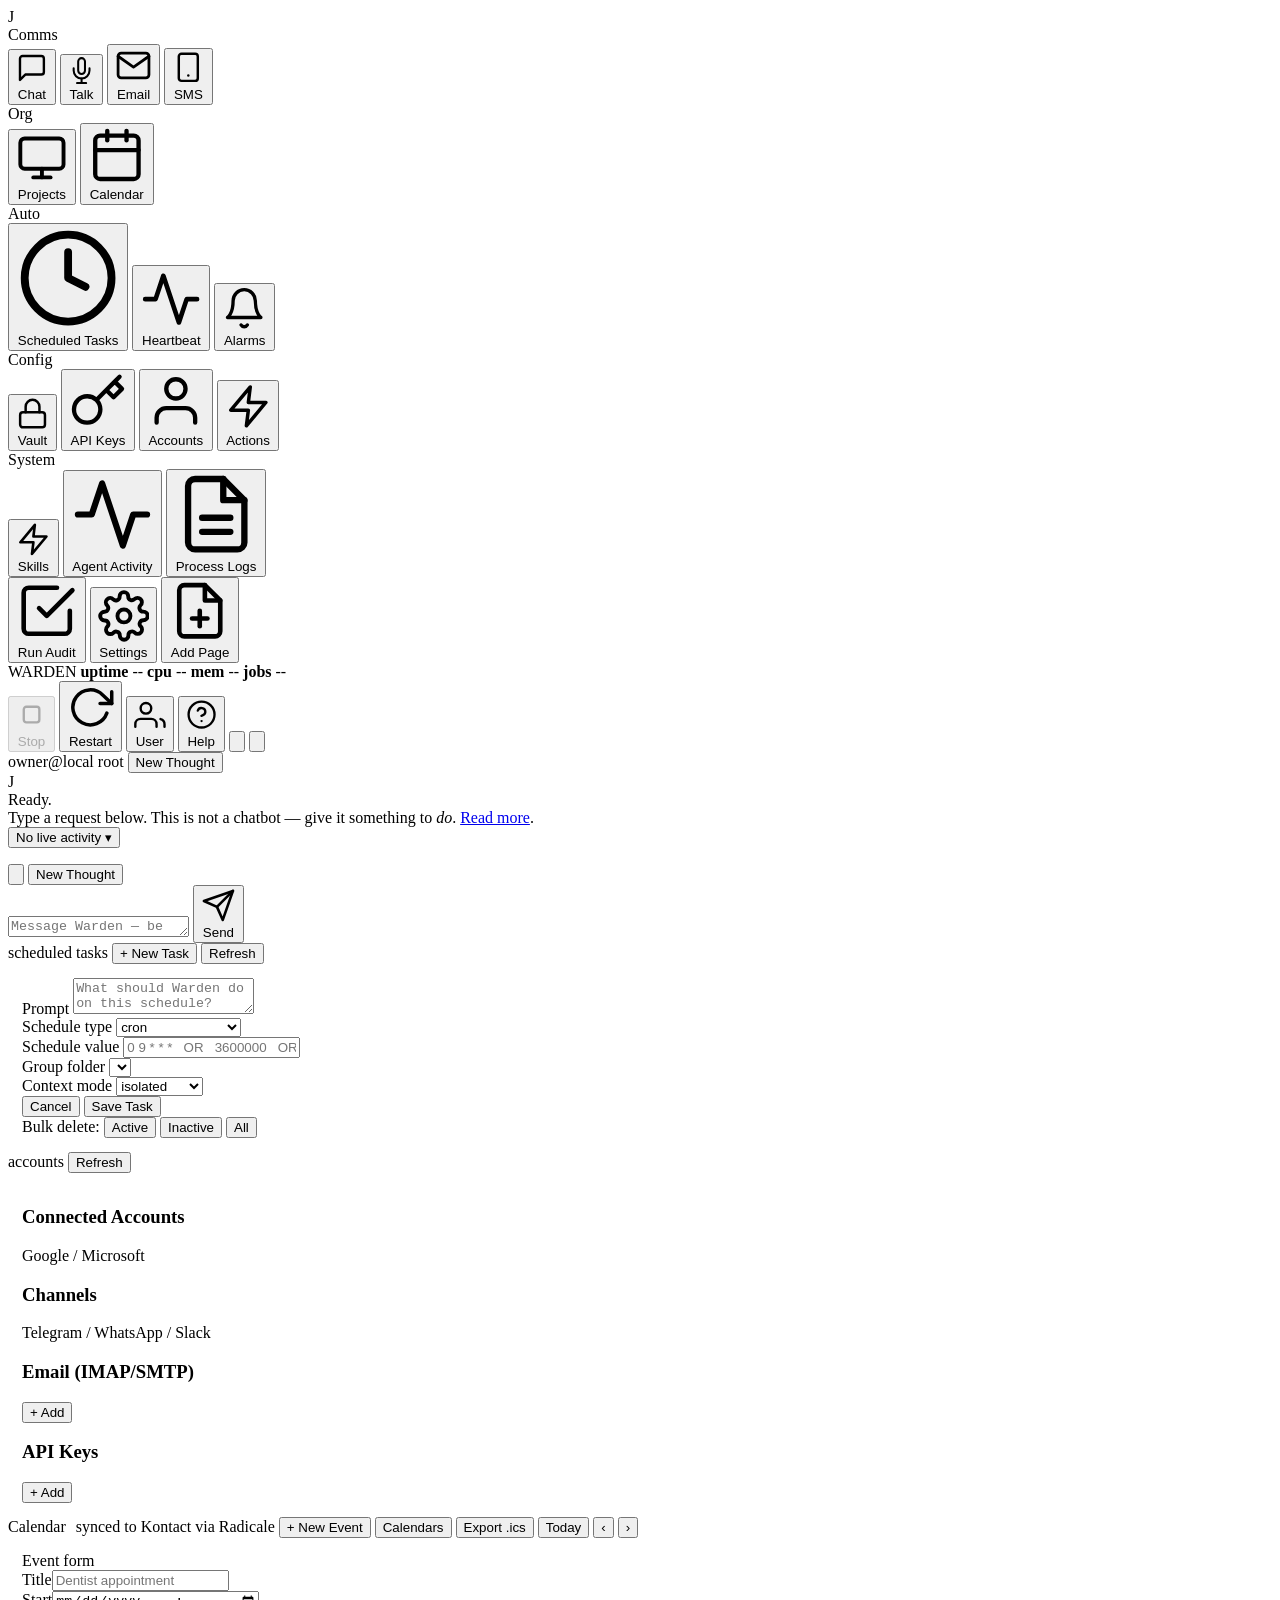
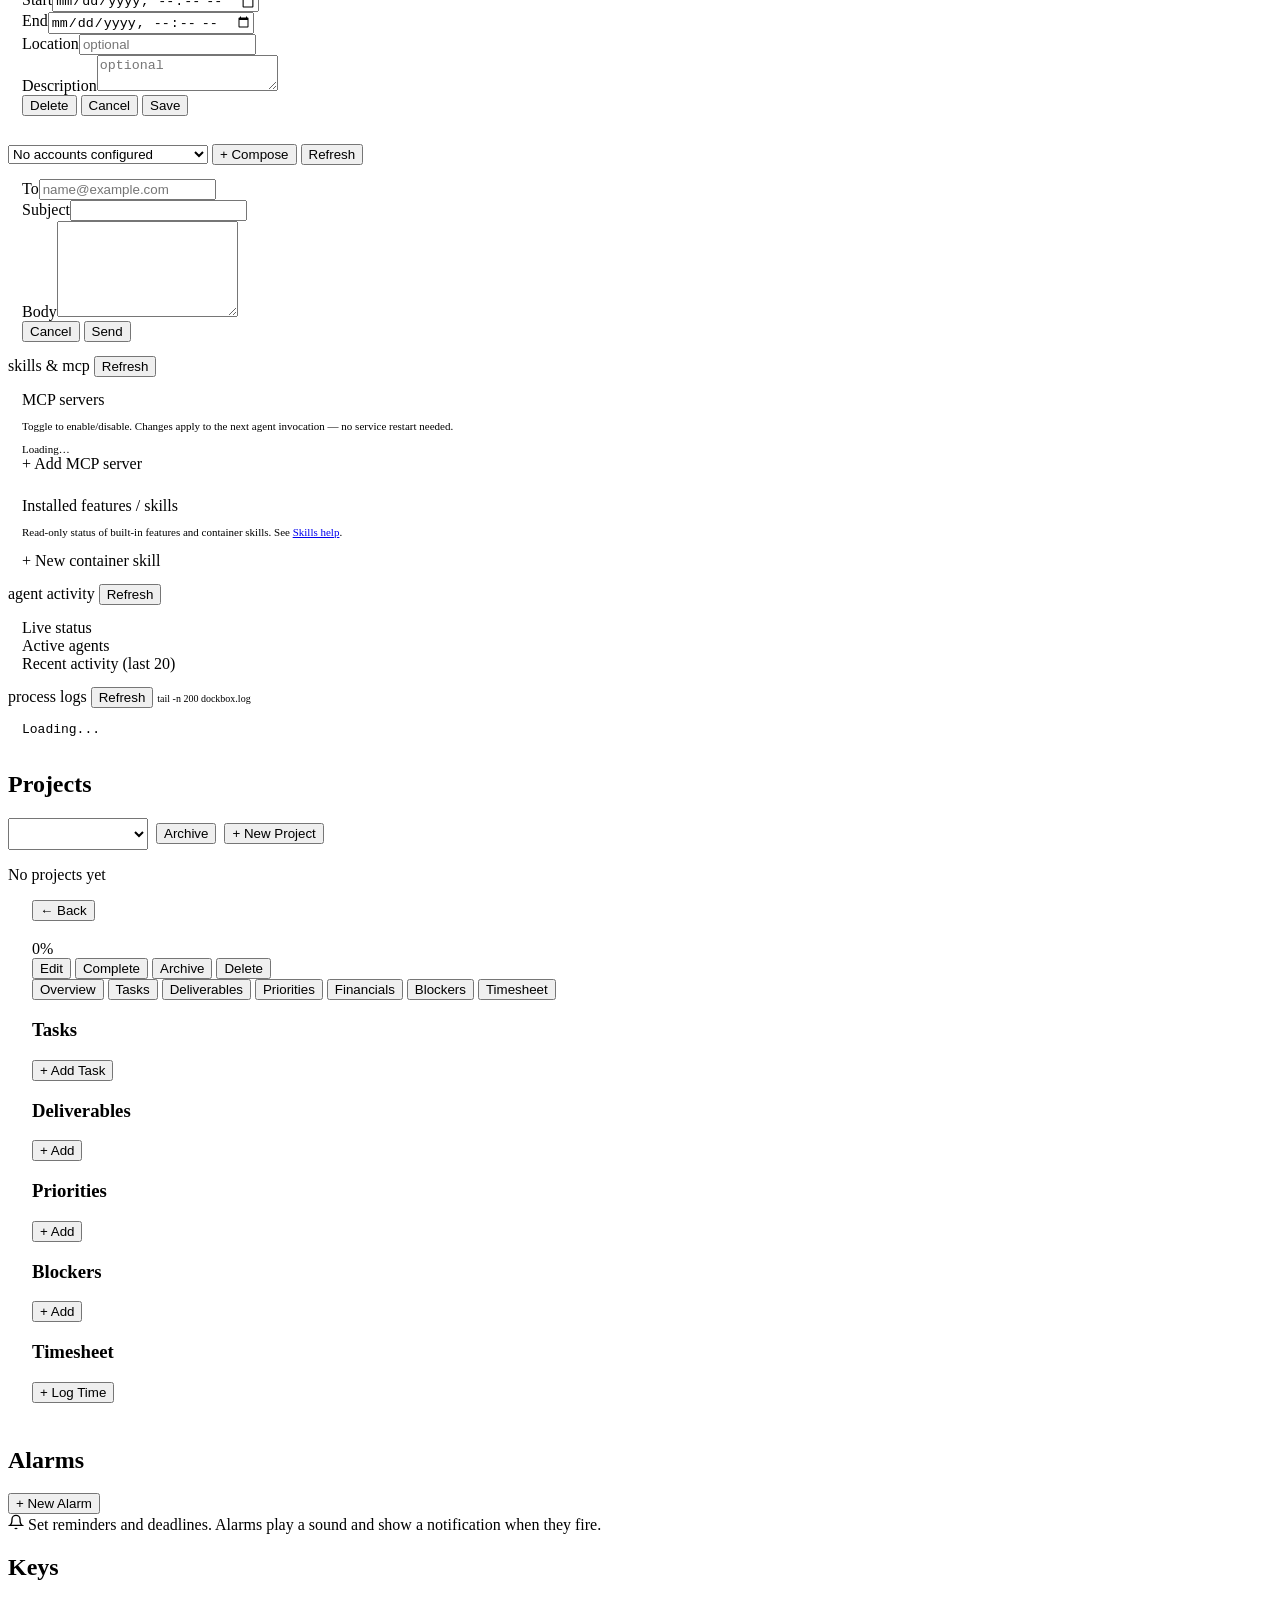
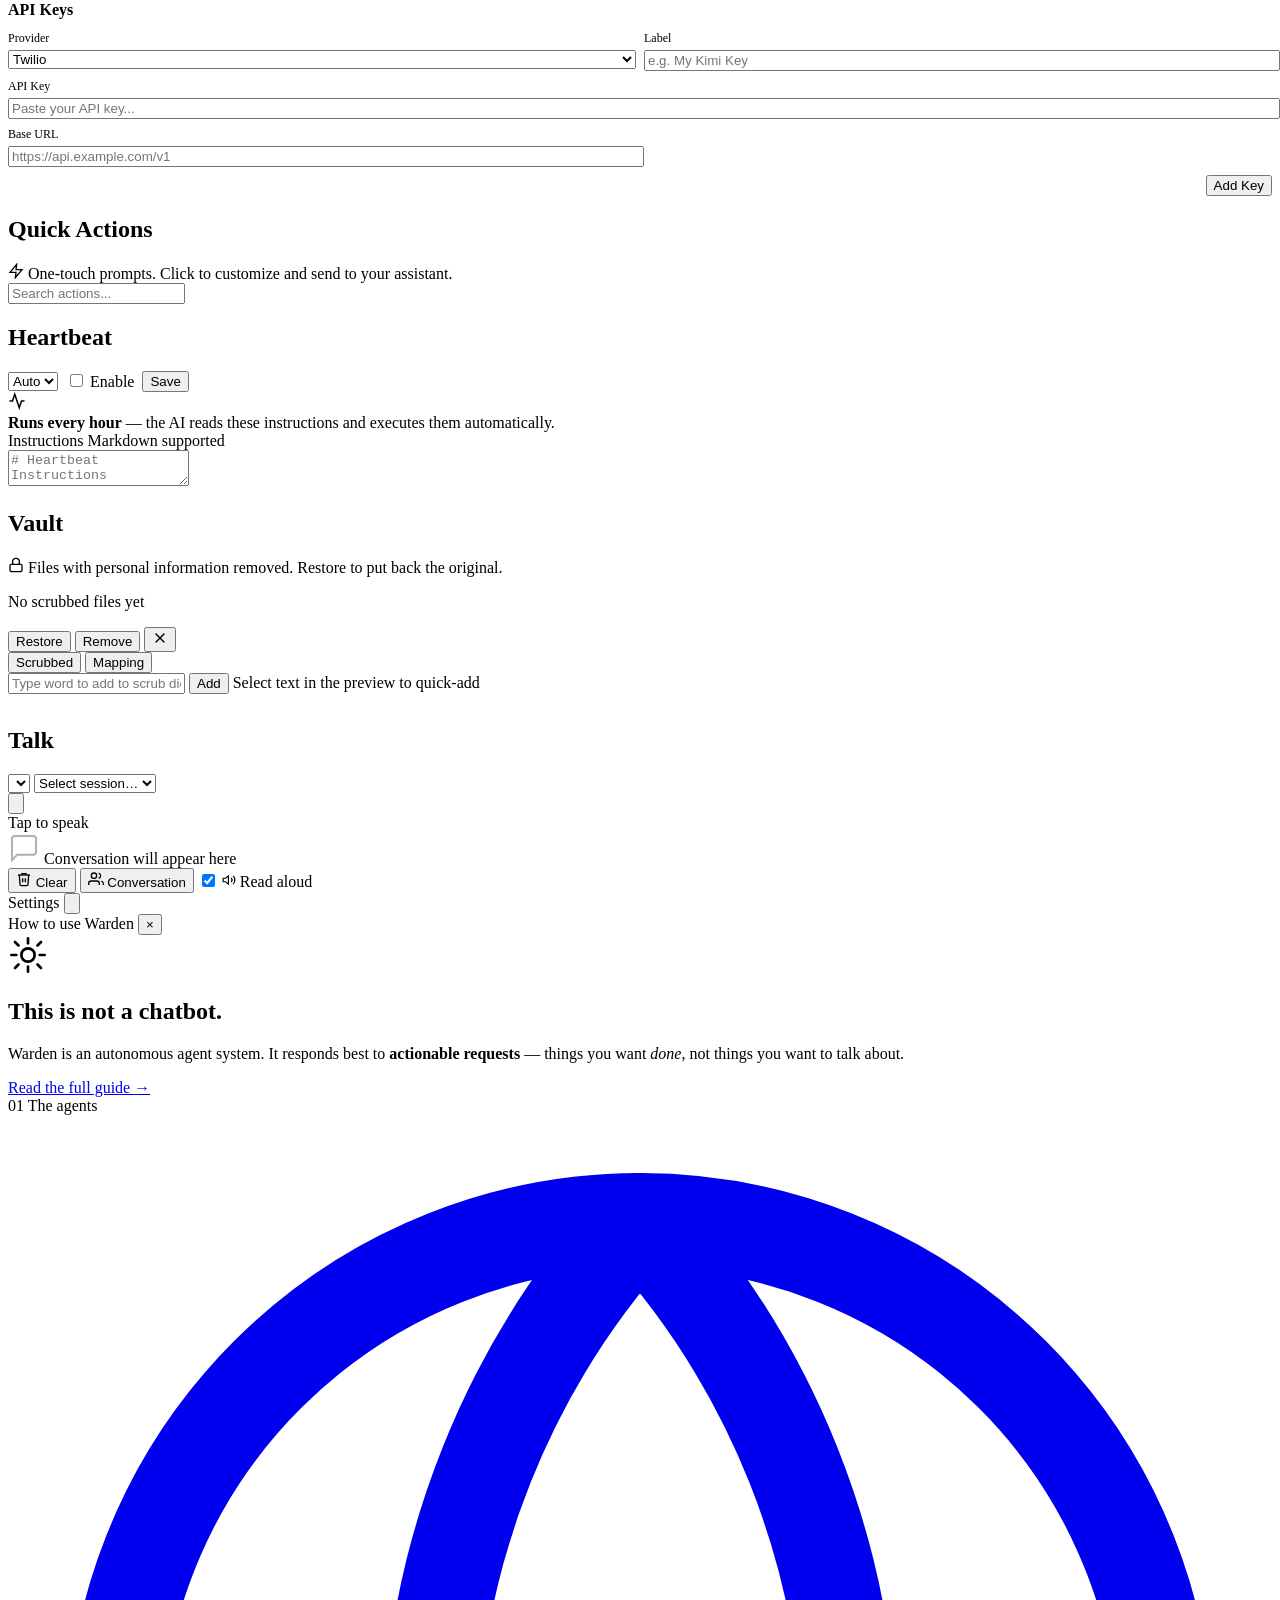
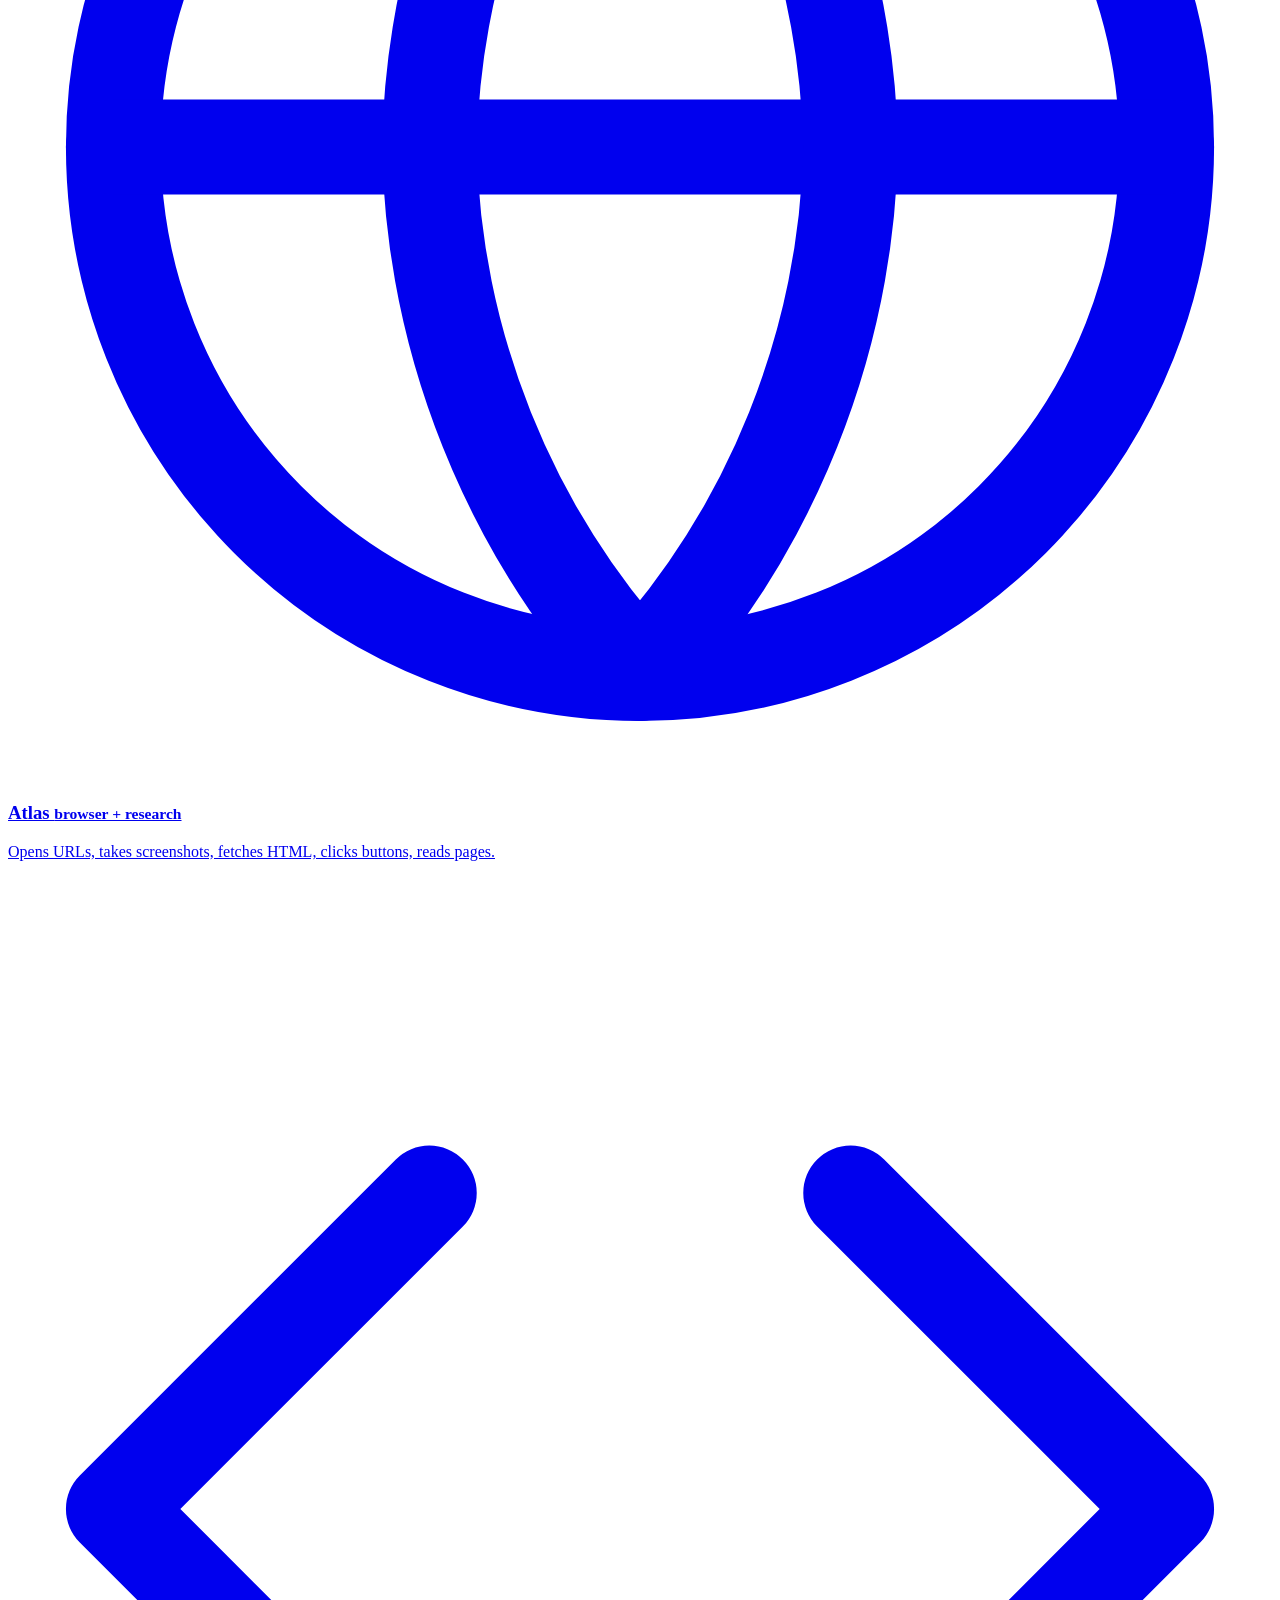
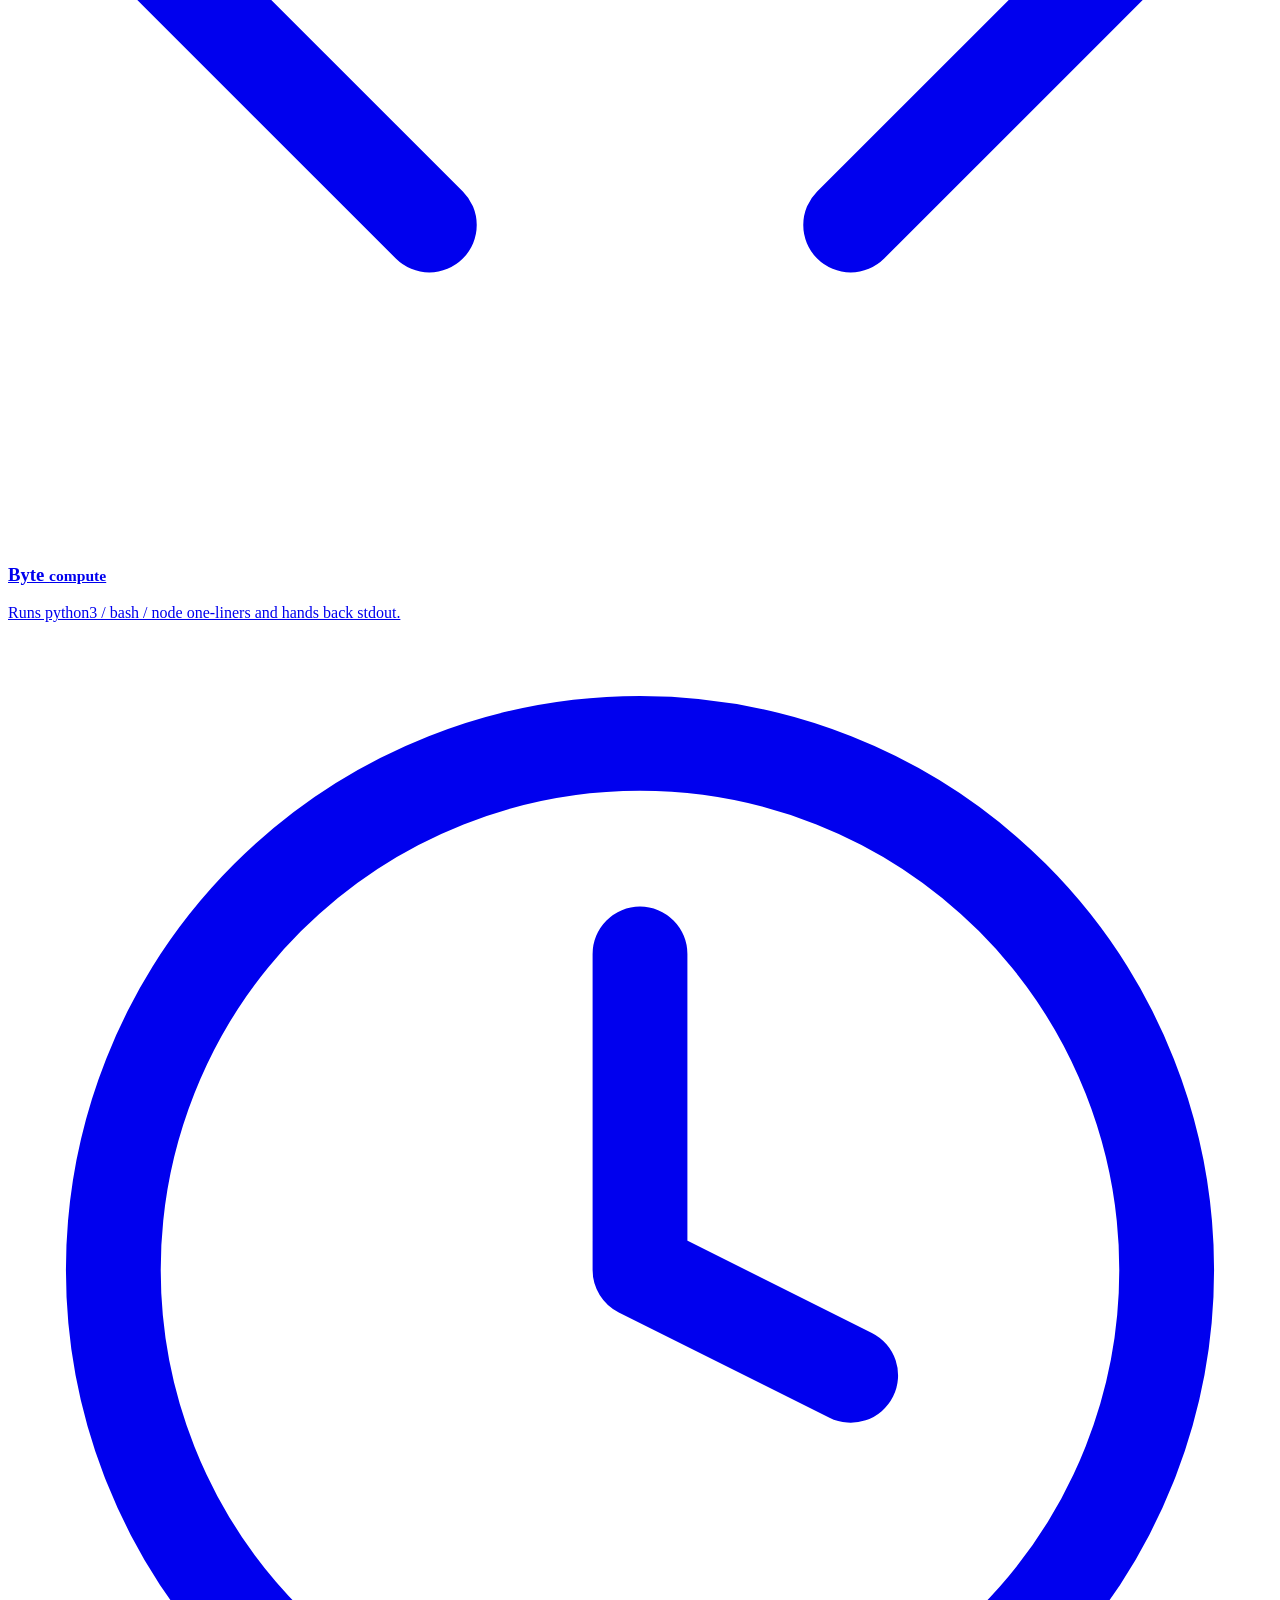
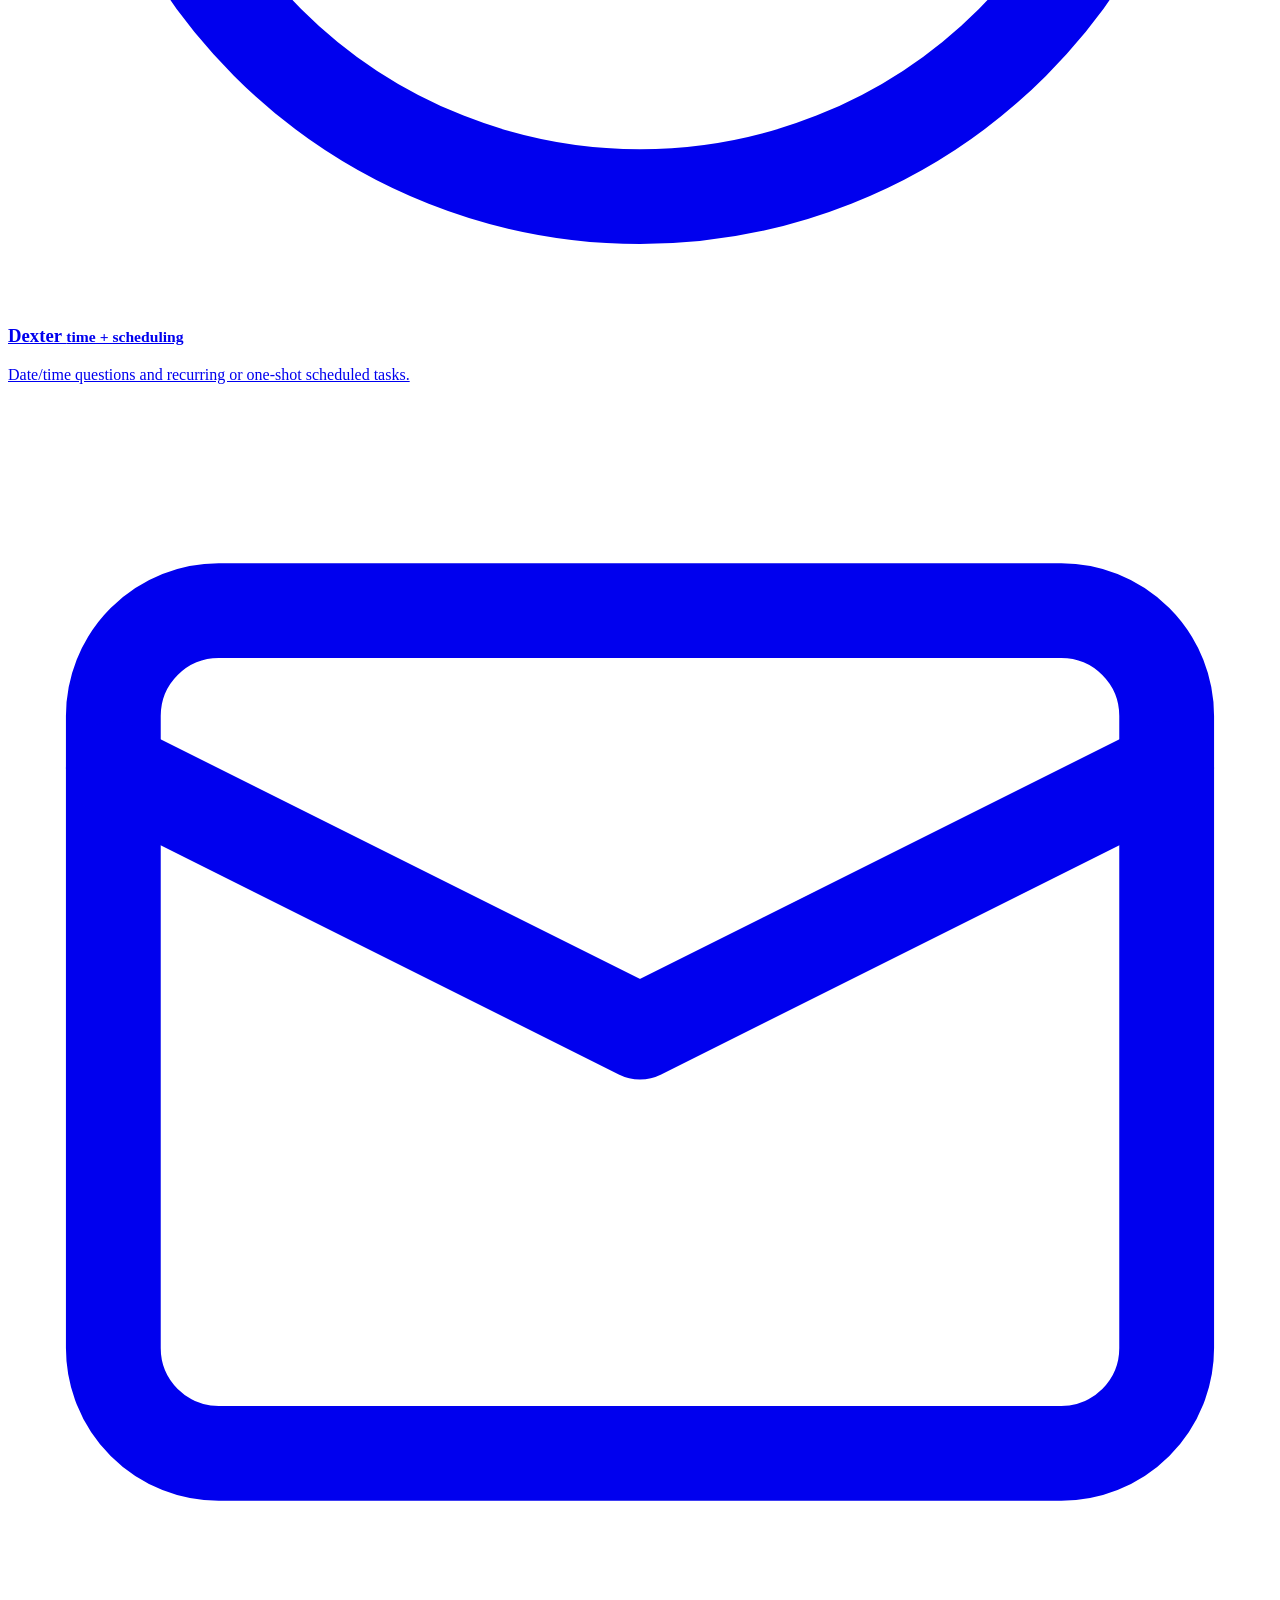
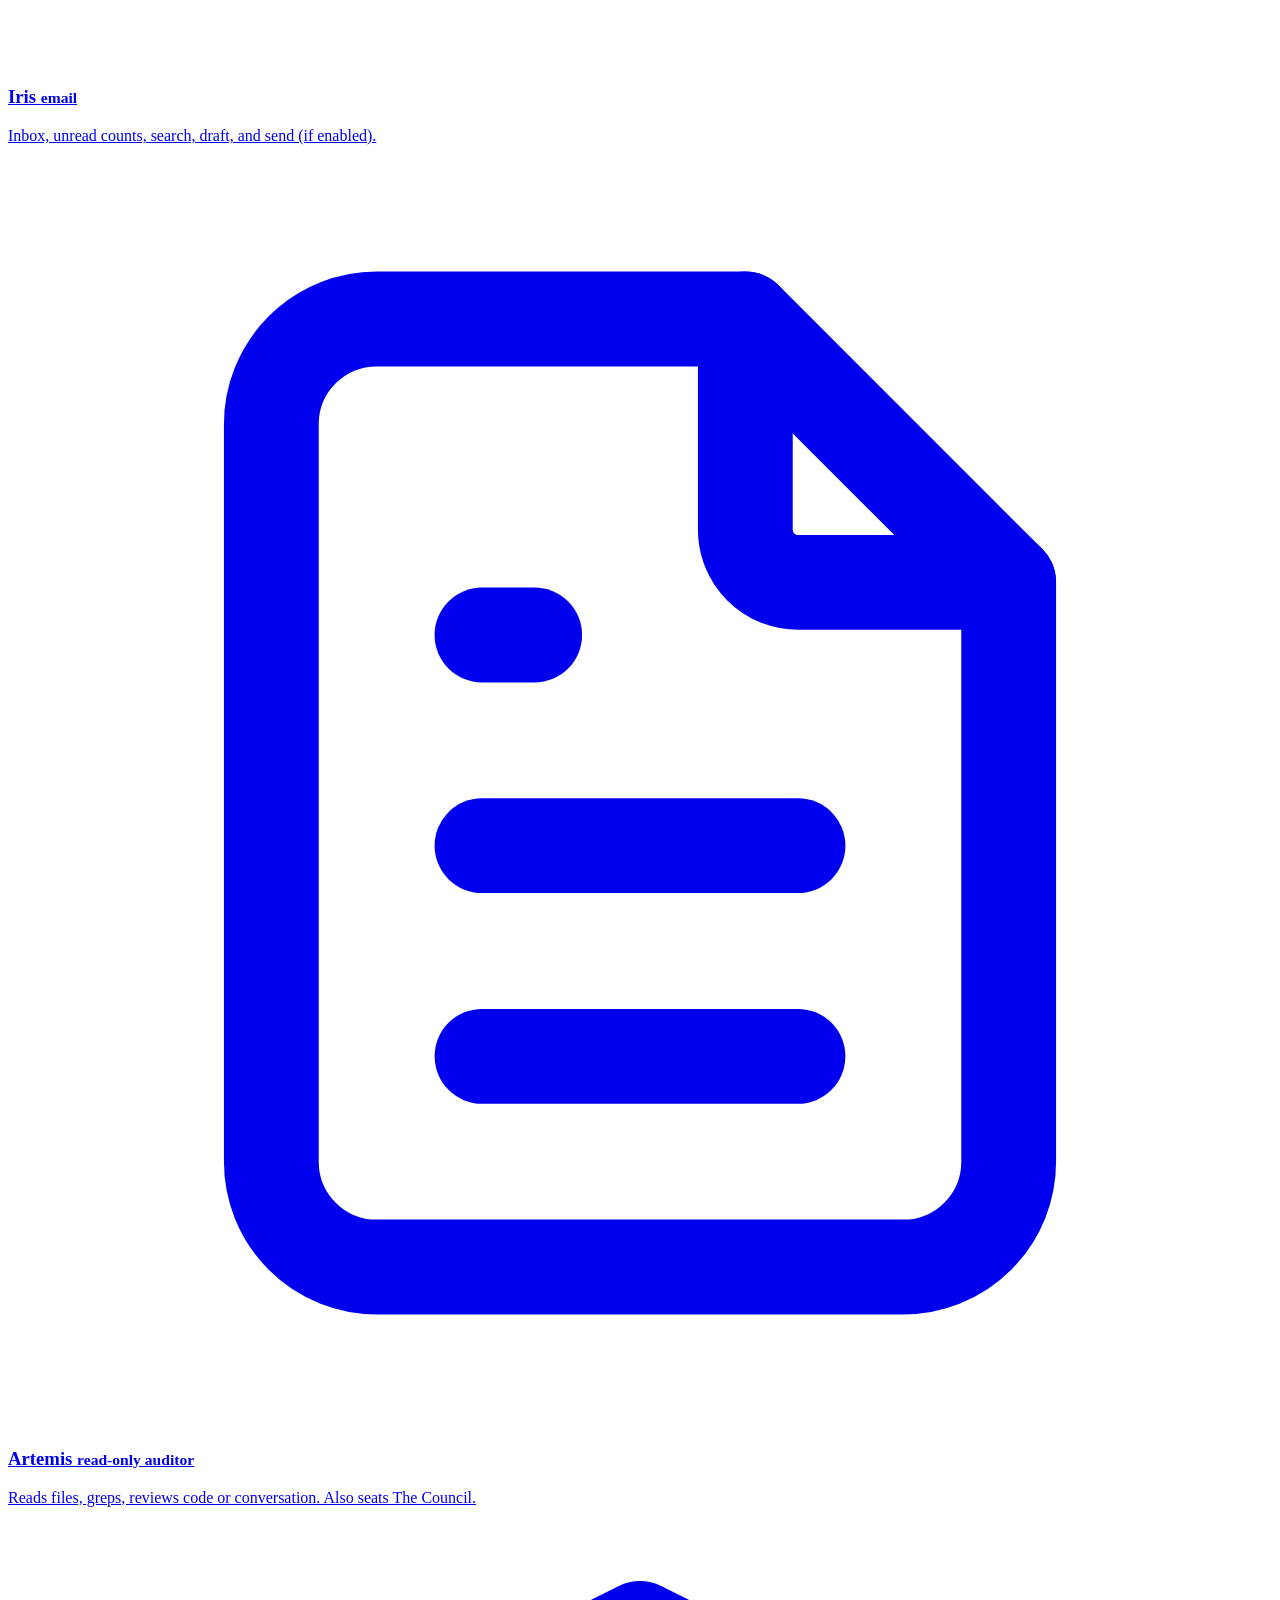
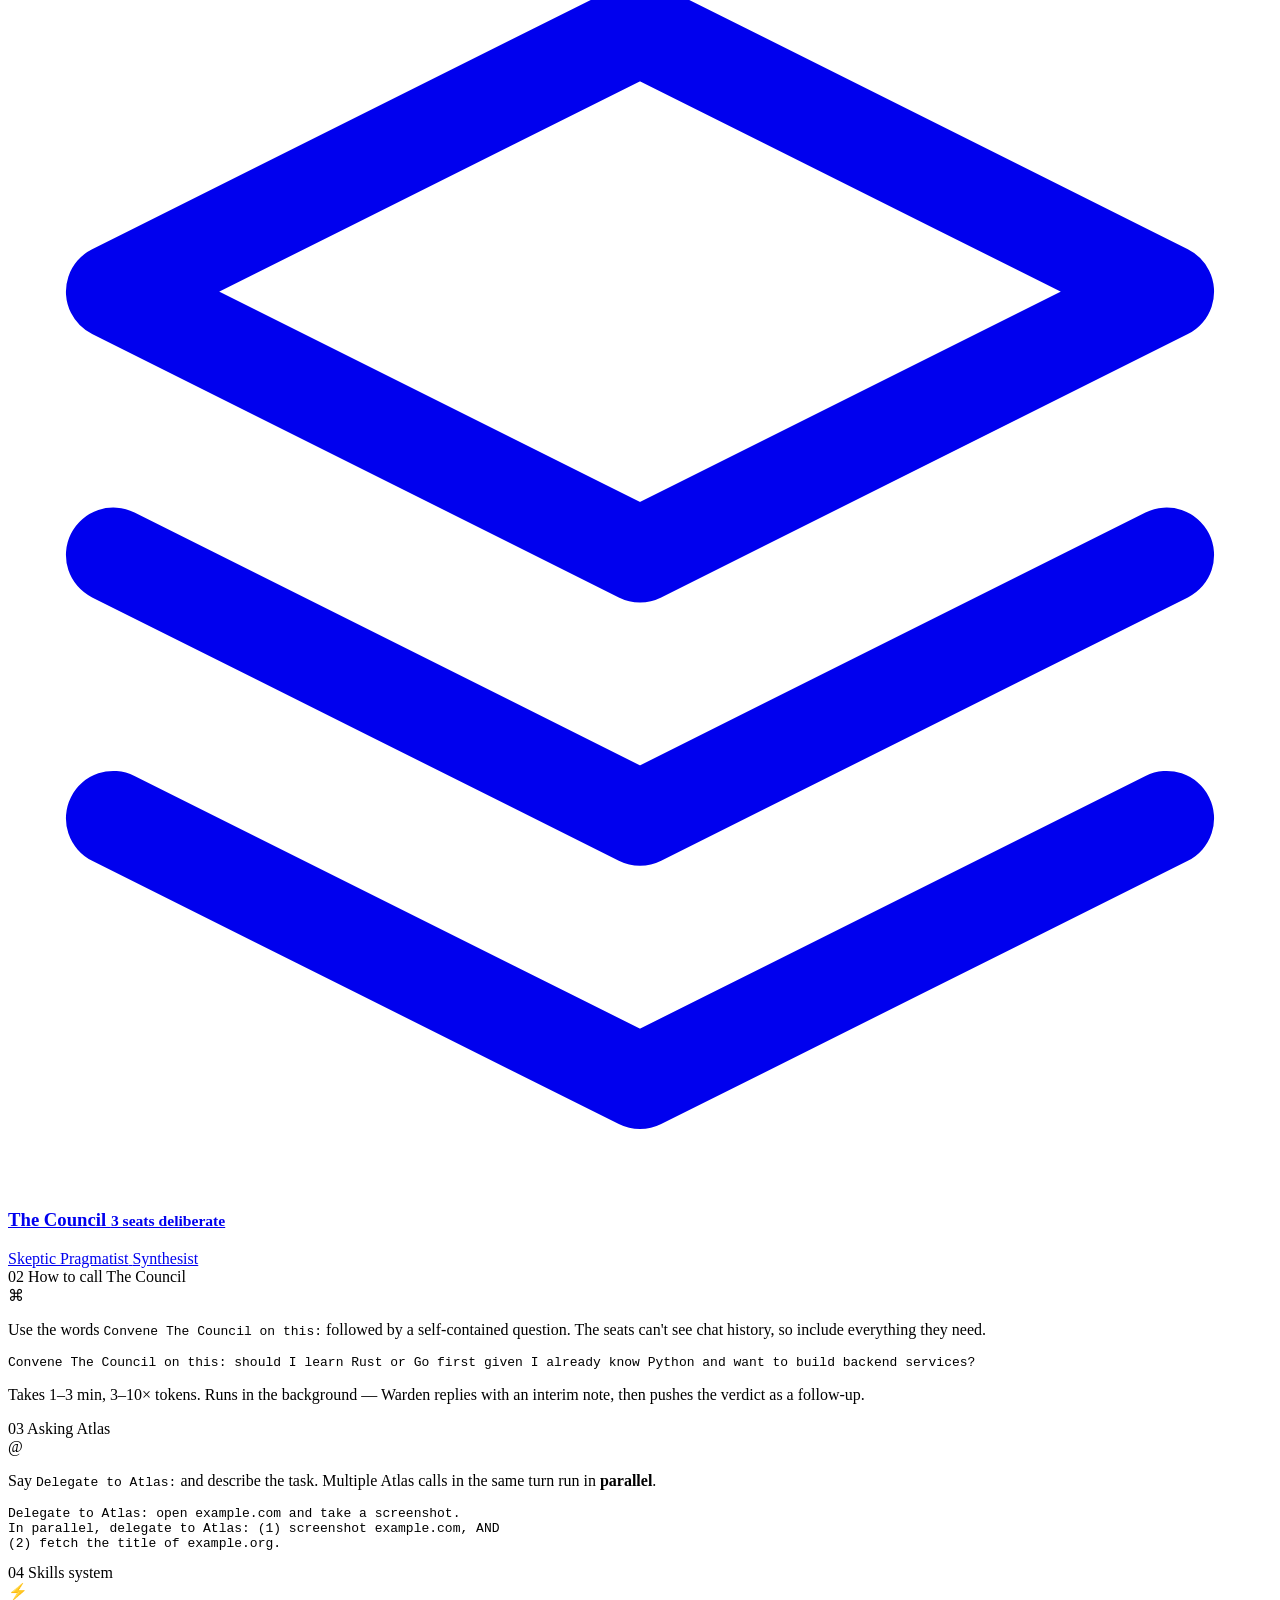
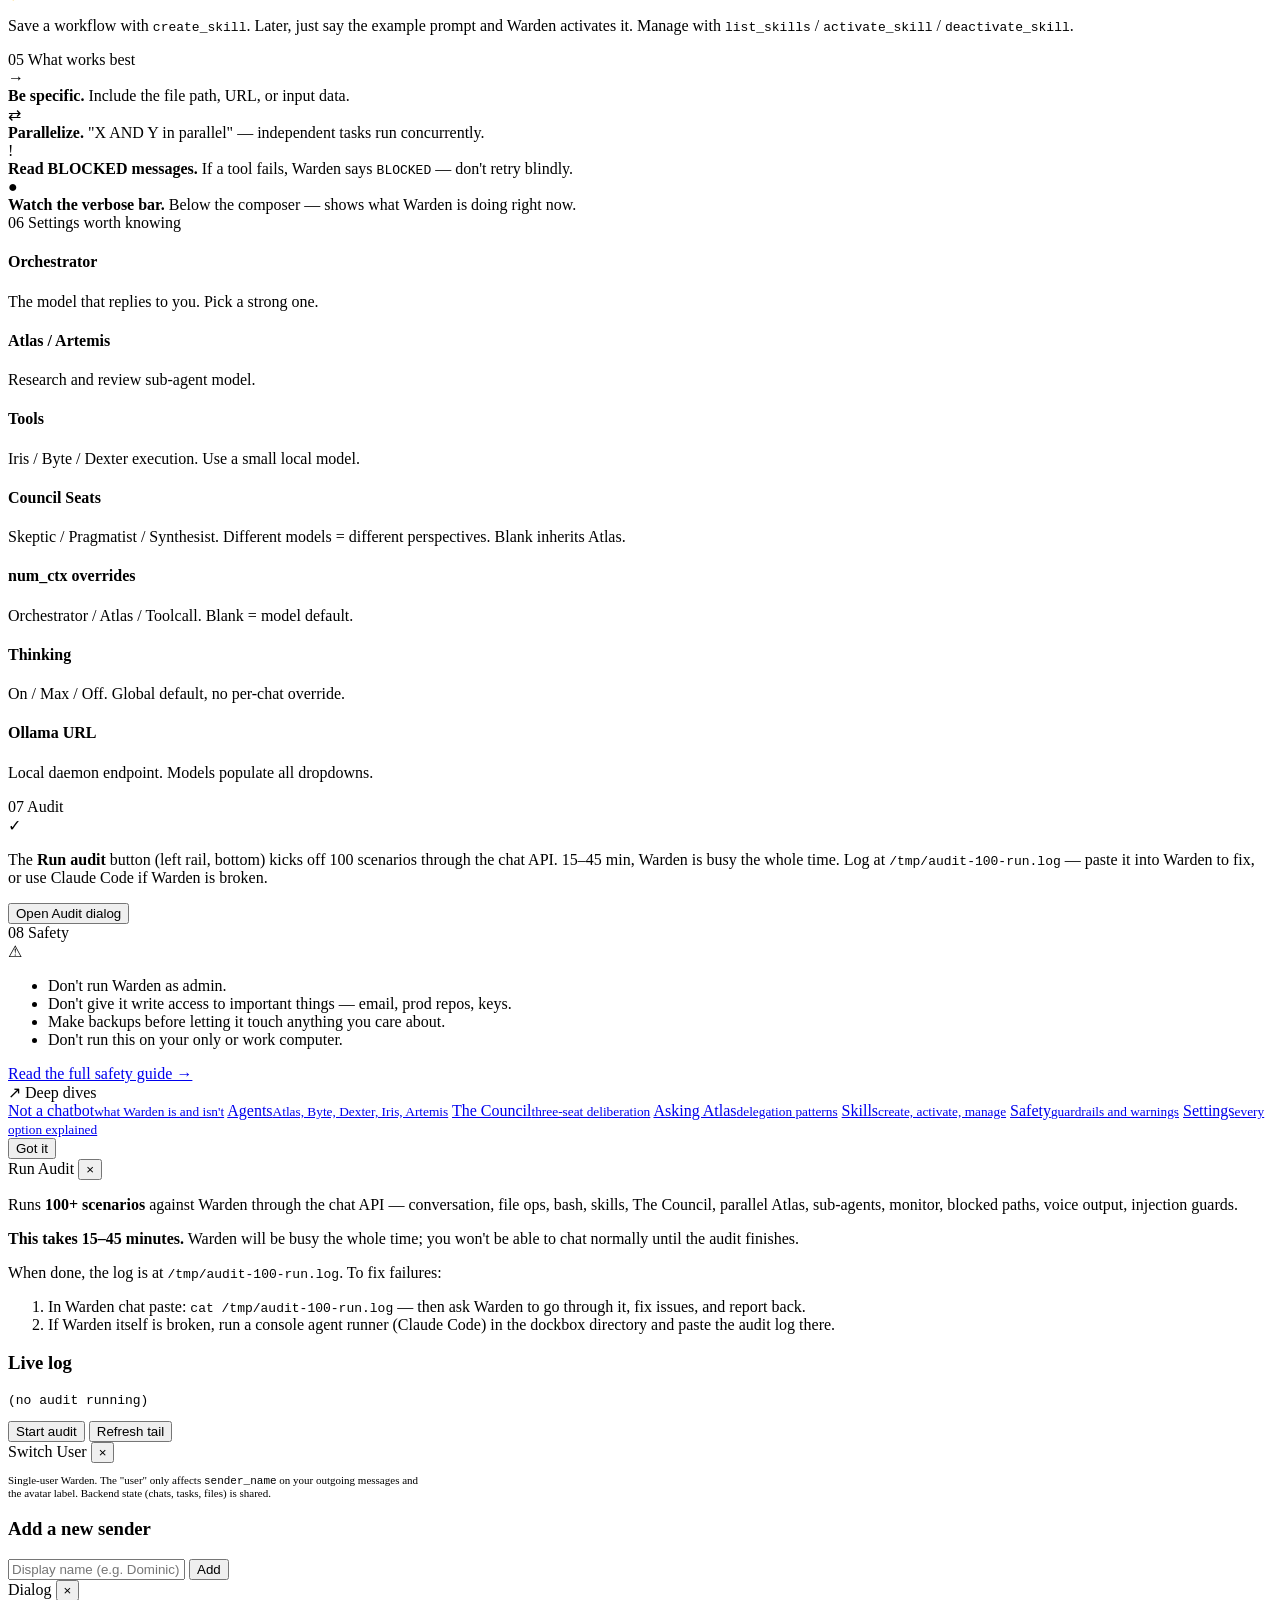
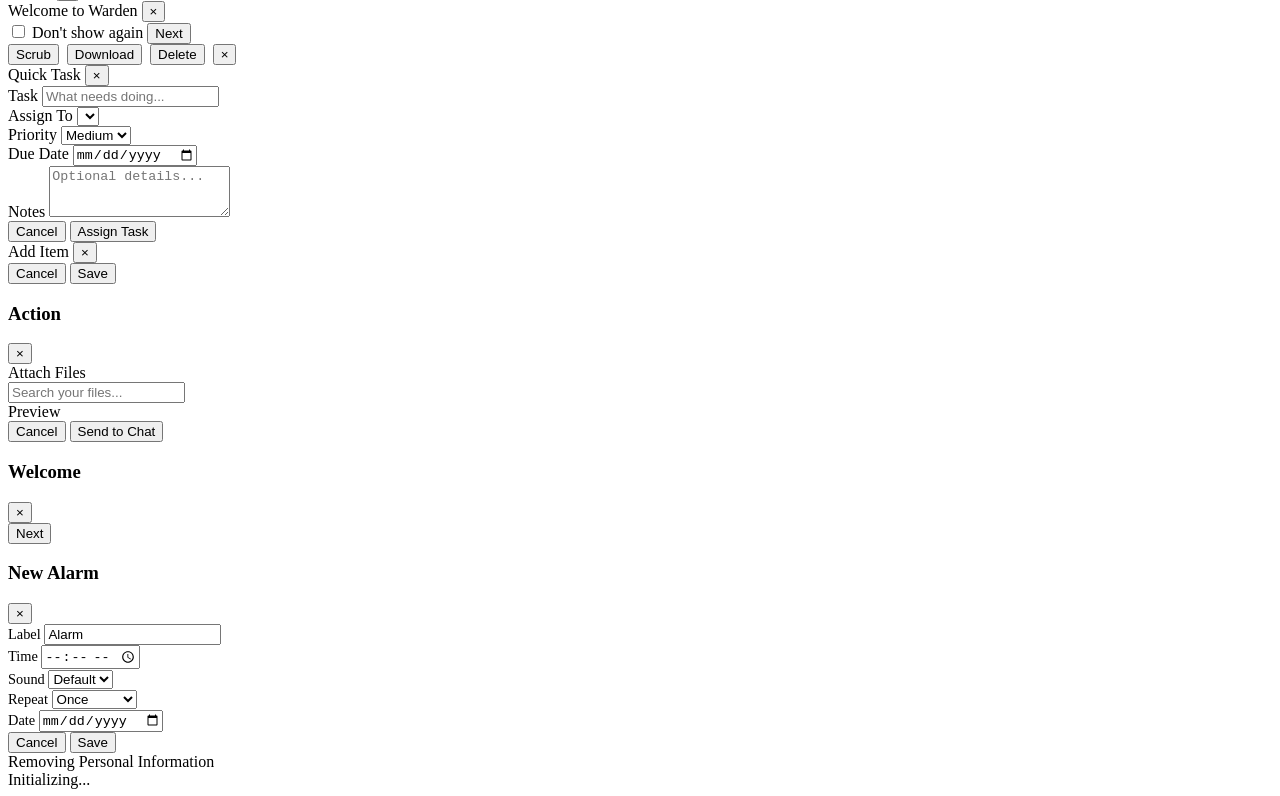
==== commit 3a8cfa0d: "ui: remove the typing indicator bar (the always-on "Thinking…" + red End) Drop the #typingIndicator " ====
--- a/public/beta/index.html
+++ b/public/beta/index.html
@@ -184,12 +184,6 @@
               <div>Ready.</div>
               <div class="hint">Type a request below. This is not a chatbot — give it something to <em>do</em>. <a href="/help/not-a-chatbot.html" target="_blank">Read more</a>.</div>
             </div>
-          </div>
-
-          <div class="typing-bar hidden" id="typingIndicator">
-            <div class="typing-dots"><span></span><span></span><span></span></div>
-            <div class="typing-status" id="typingStatusText">Queued</div>
-            <button class="typing-stop-btn" onclick="Warden.stopAgent()" title="Stop processing" type="button">End</button>
           </div>
 
           <div class="progress-panel collapsed" id="progressPanel">
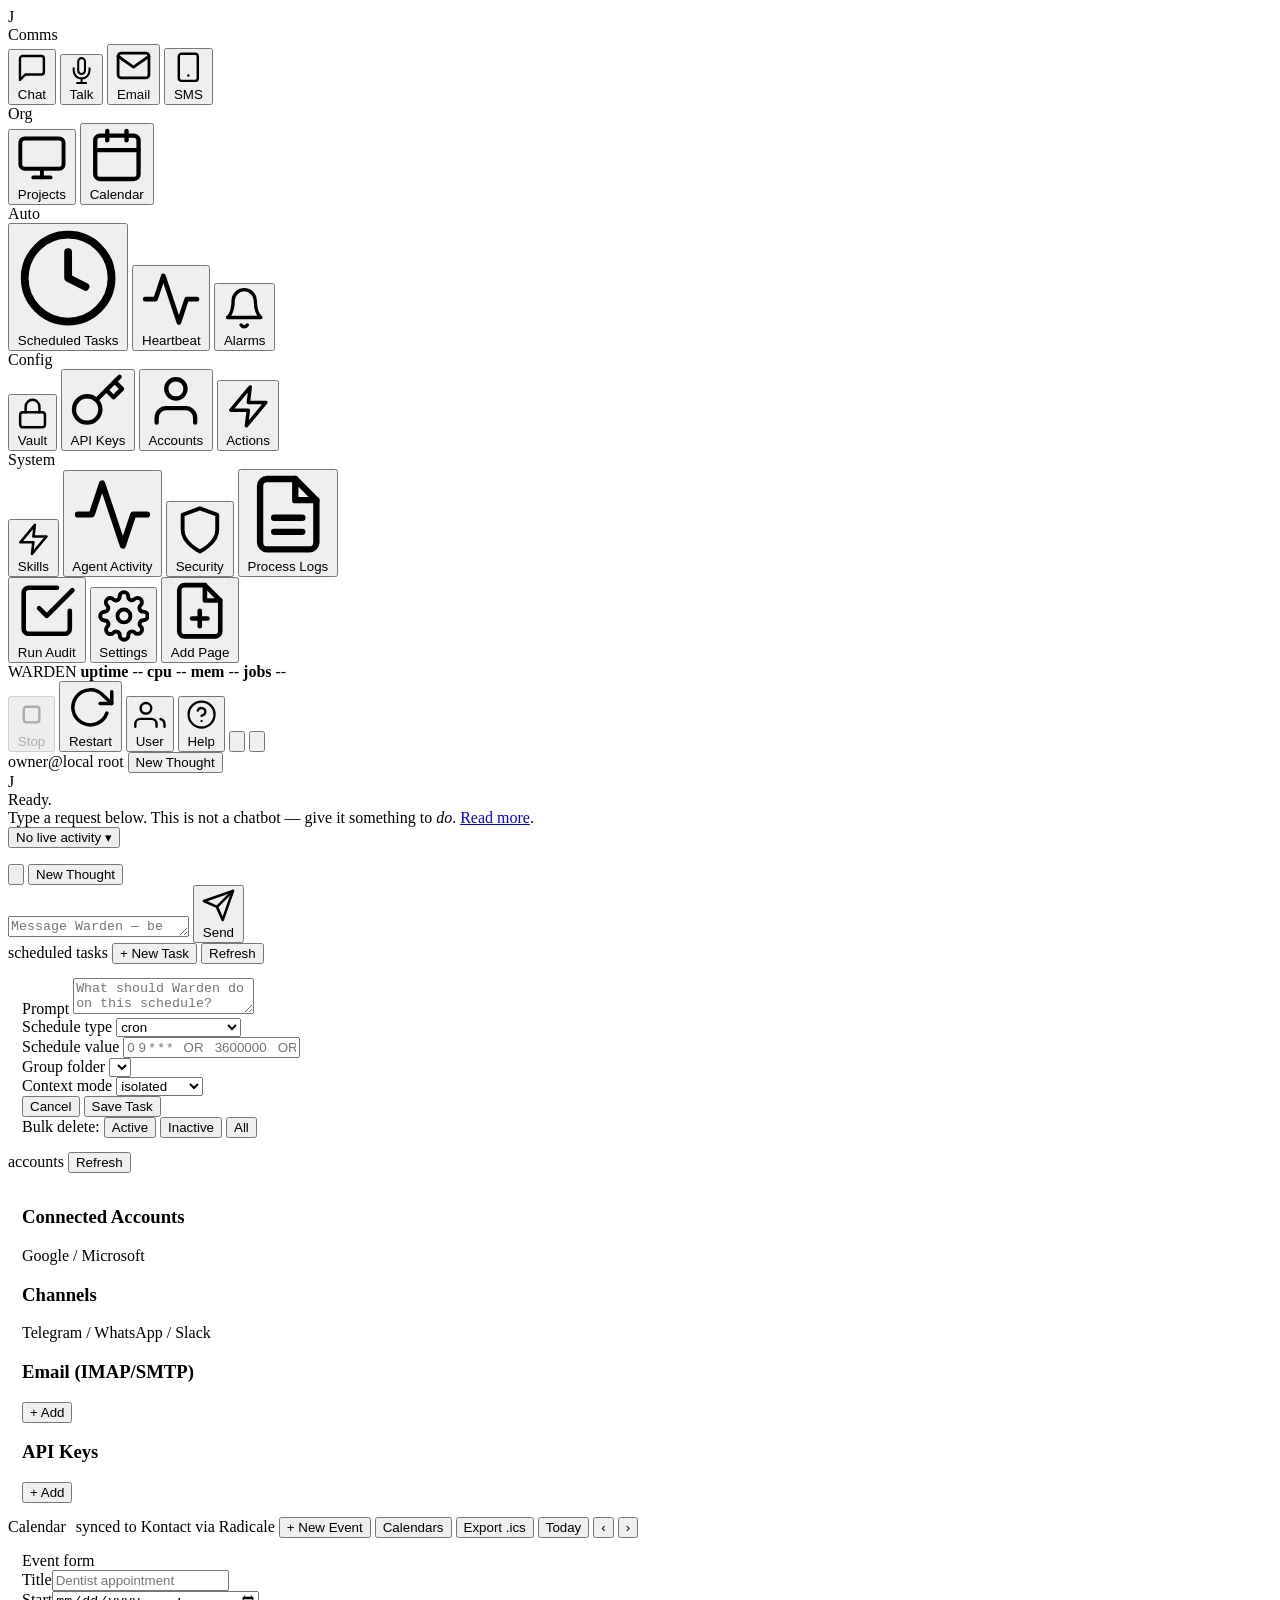
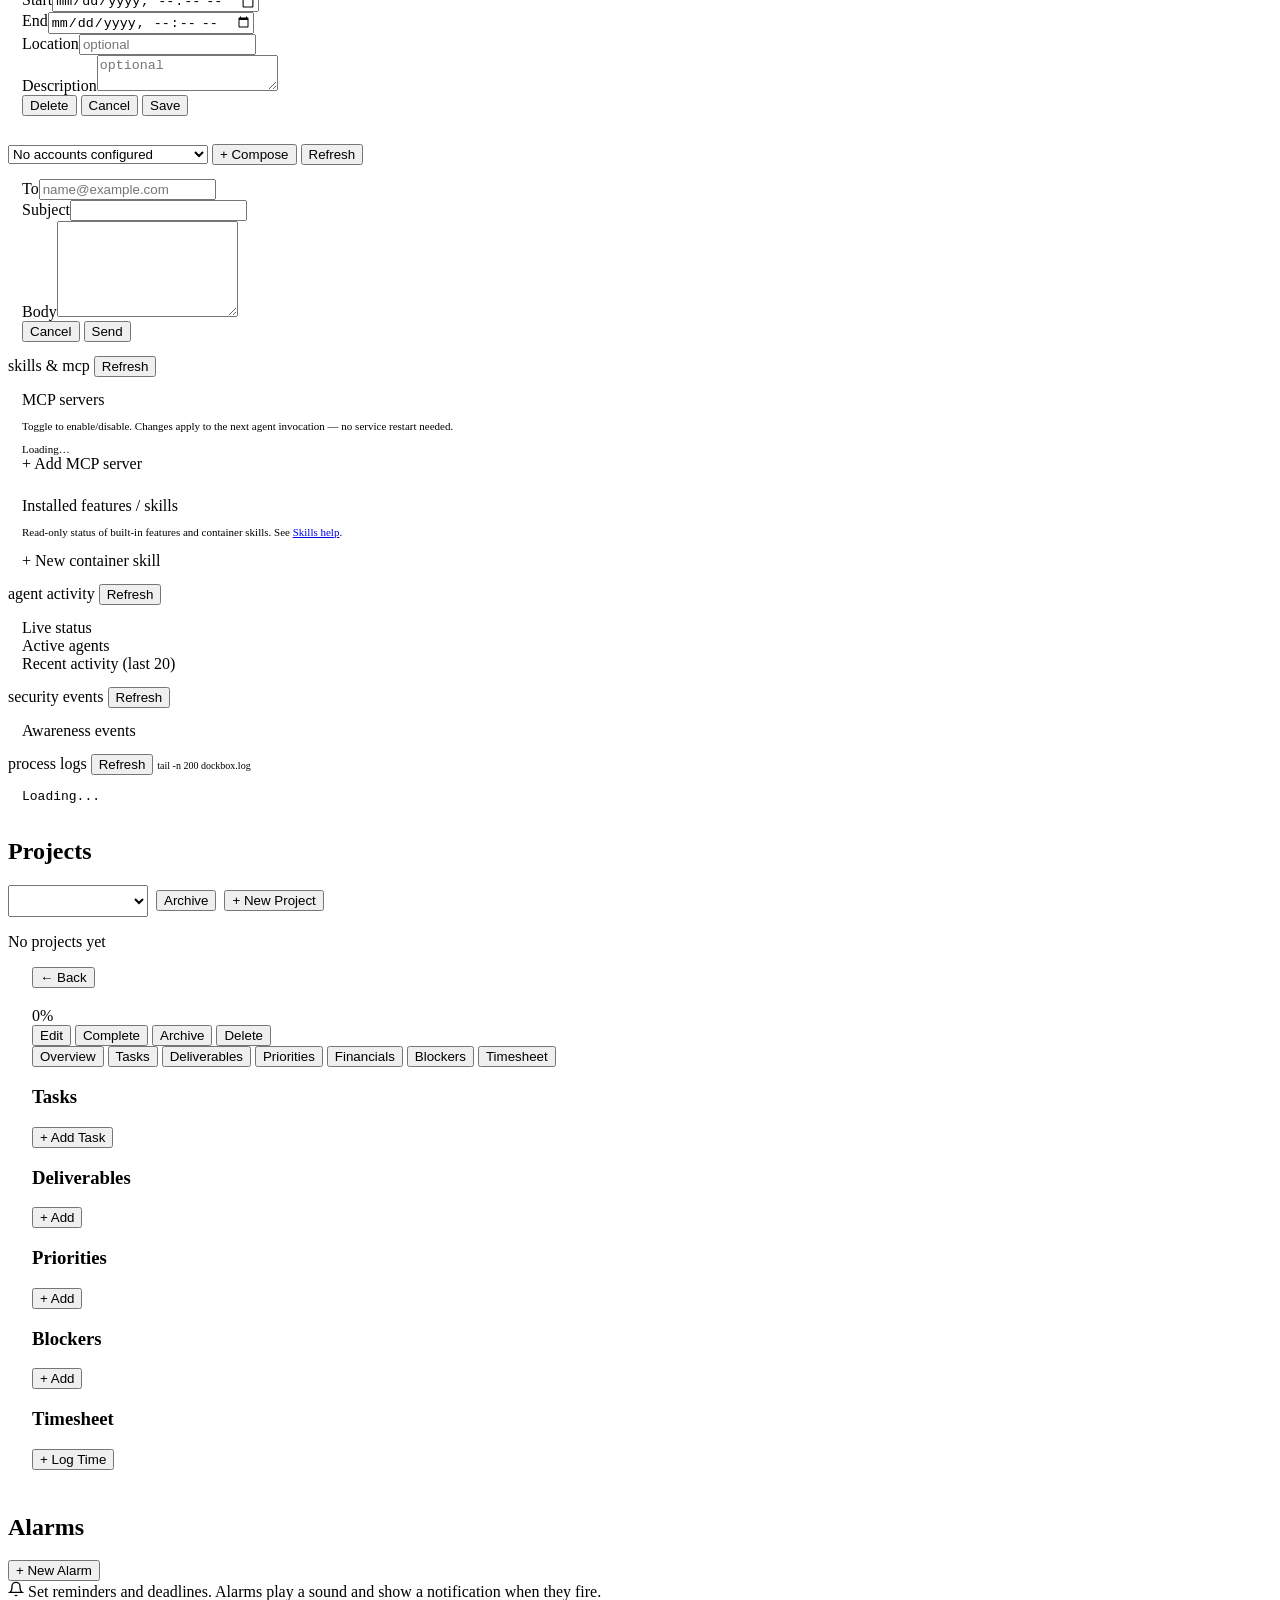
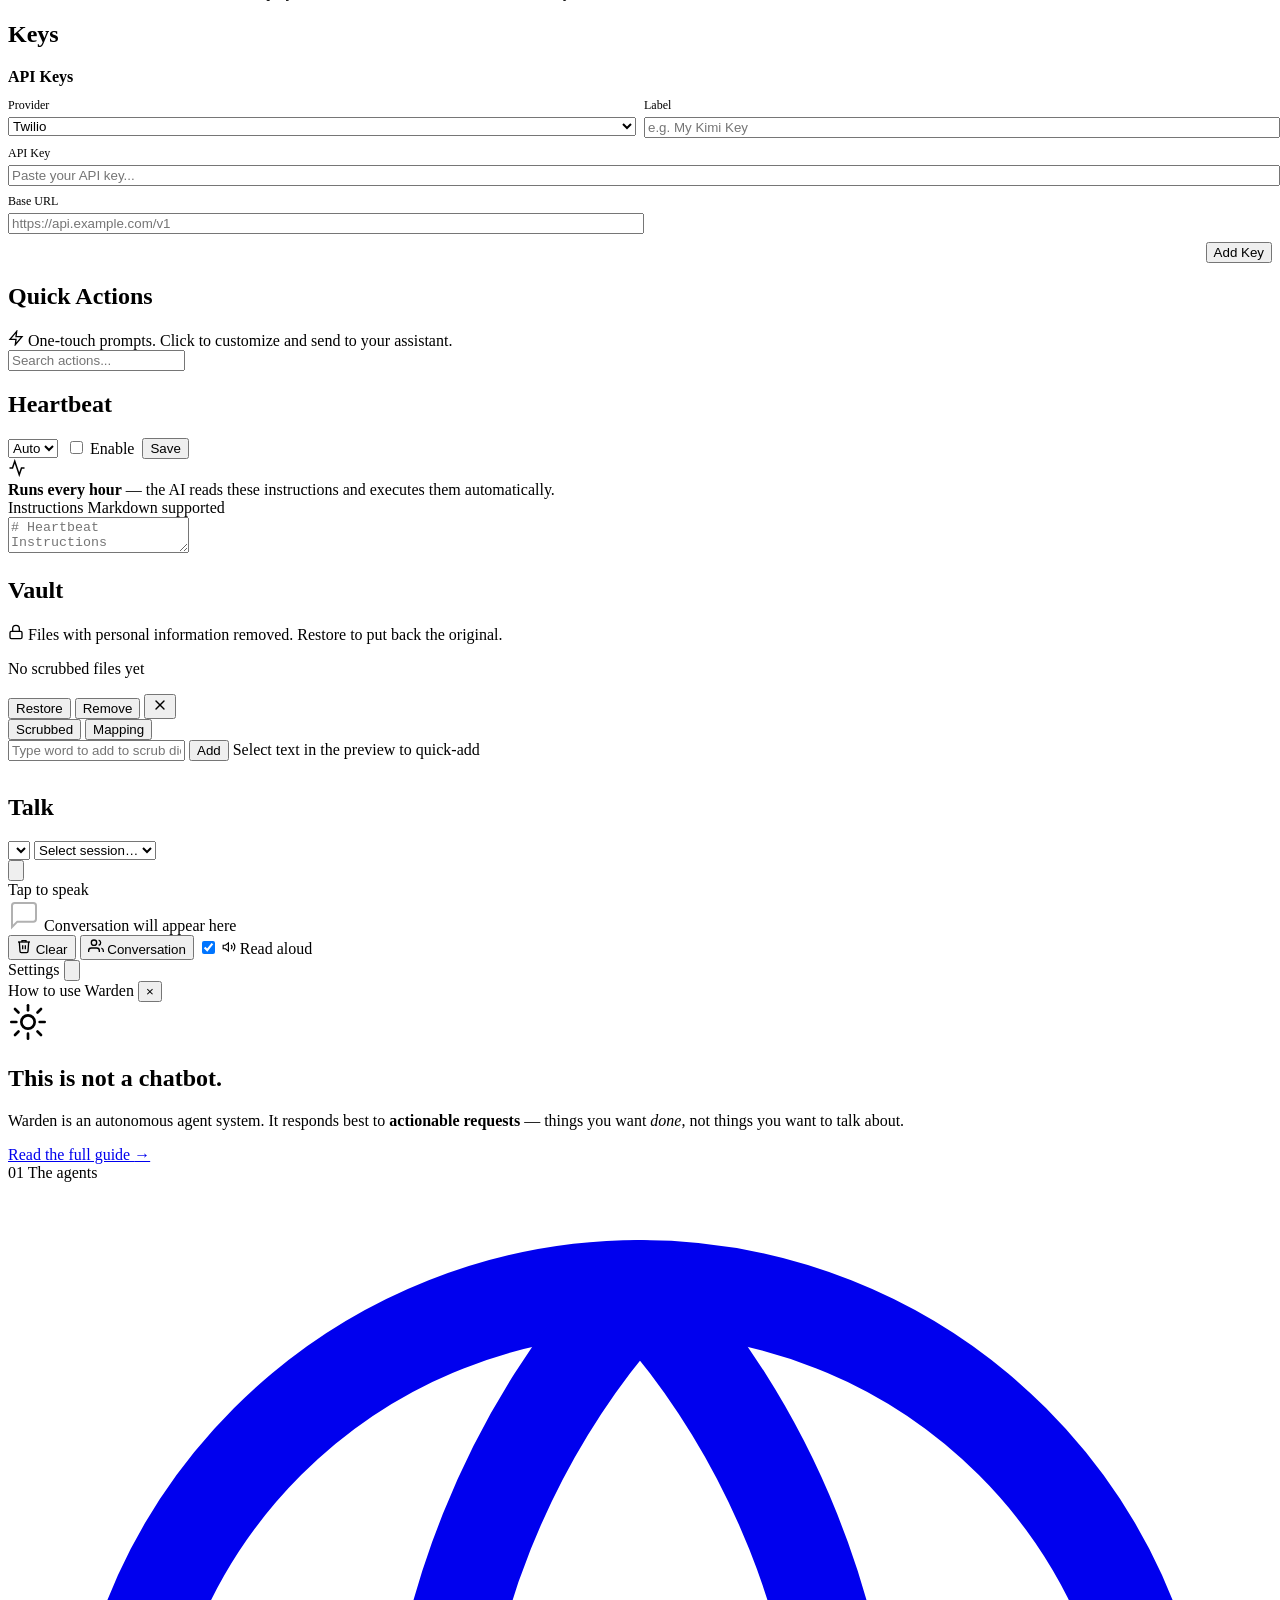
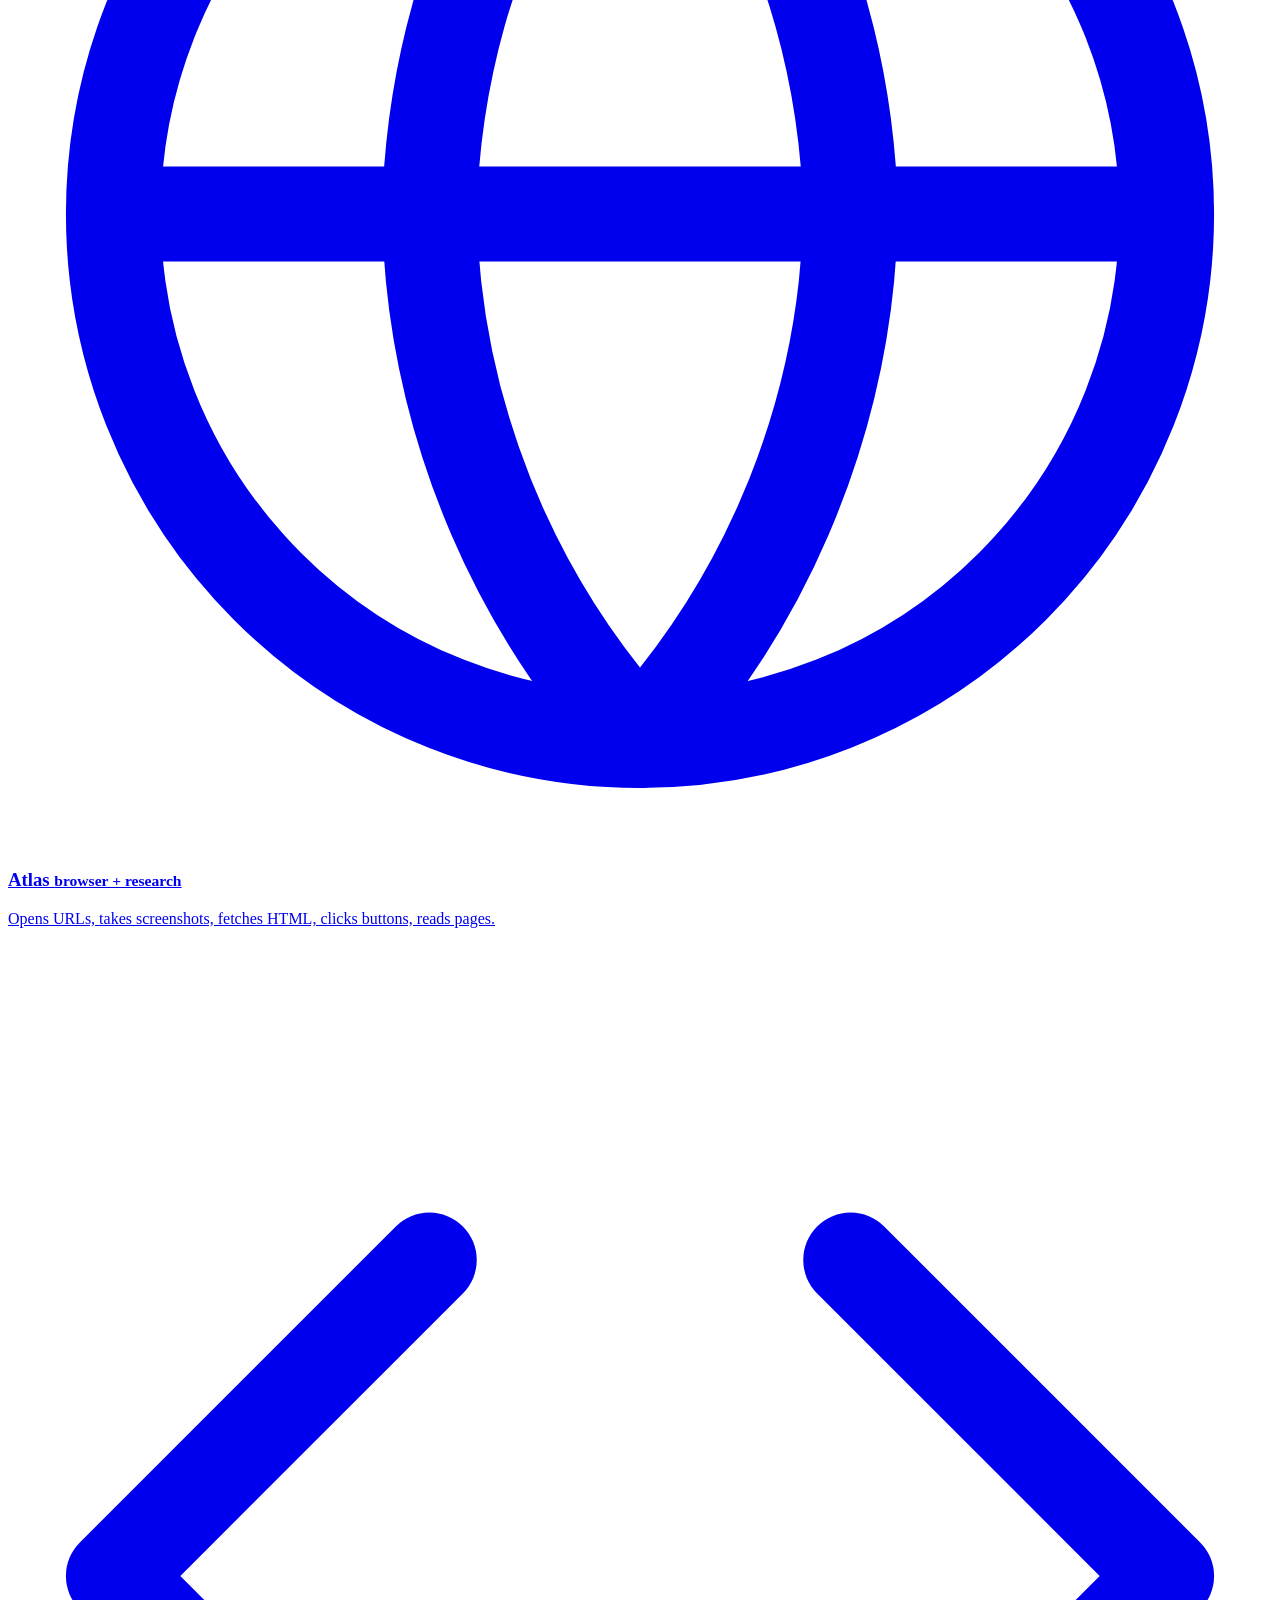
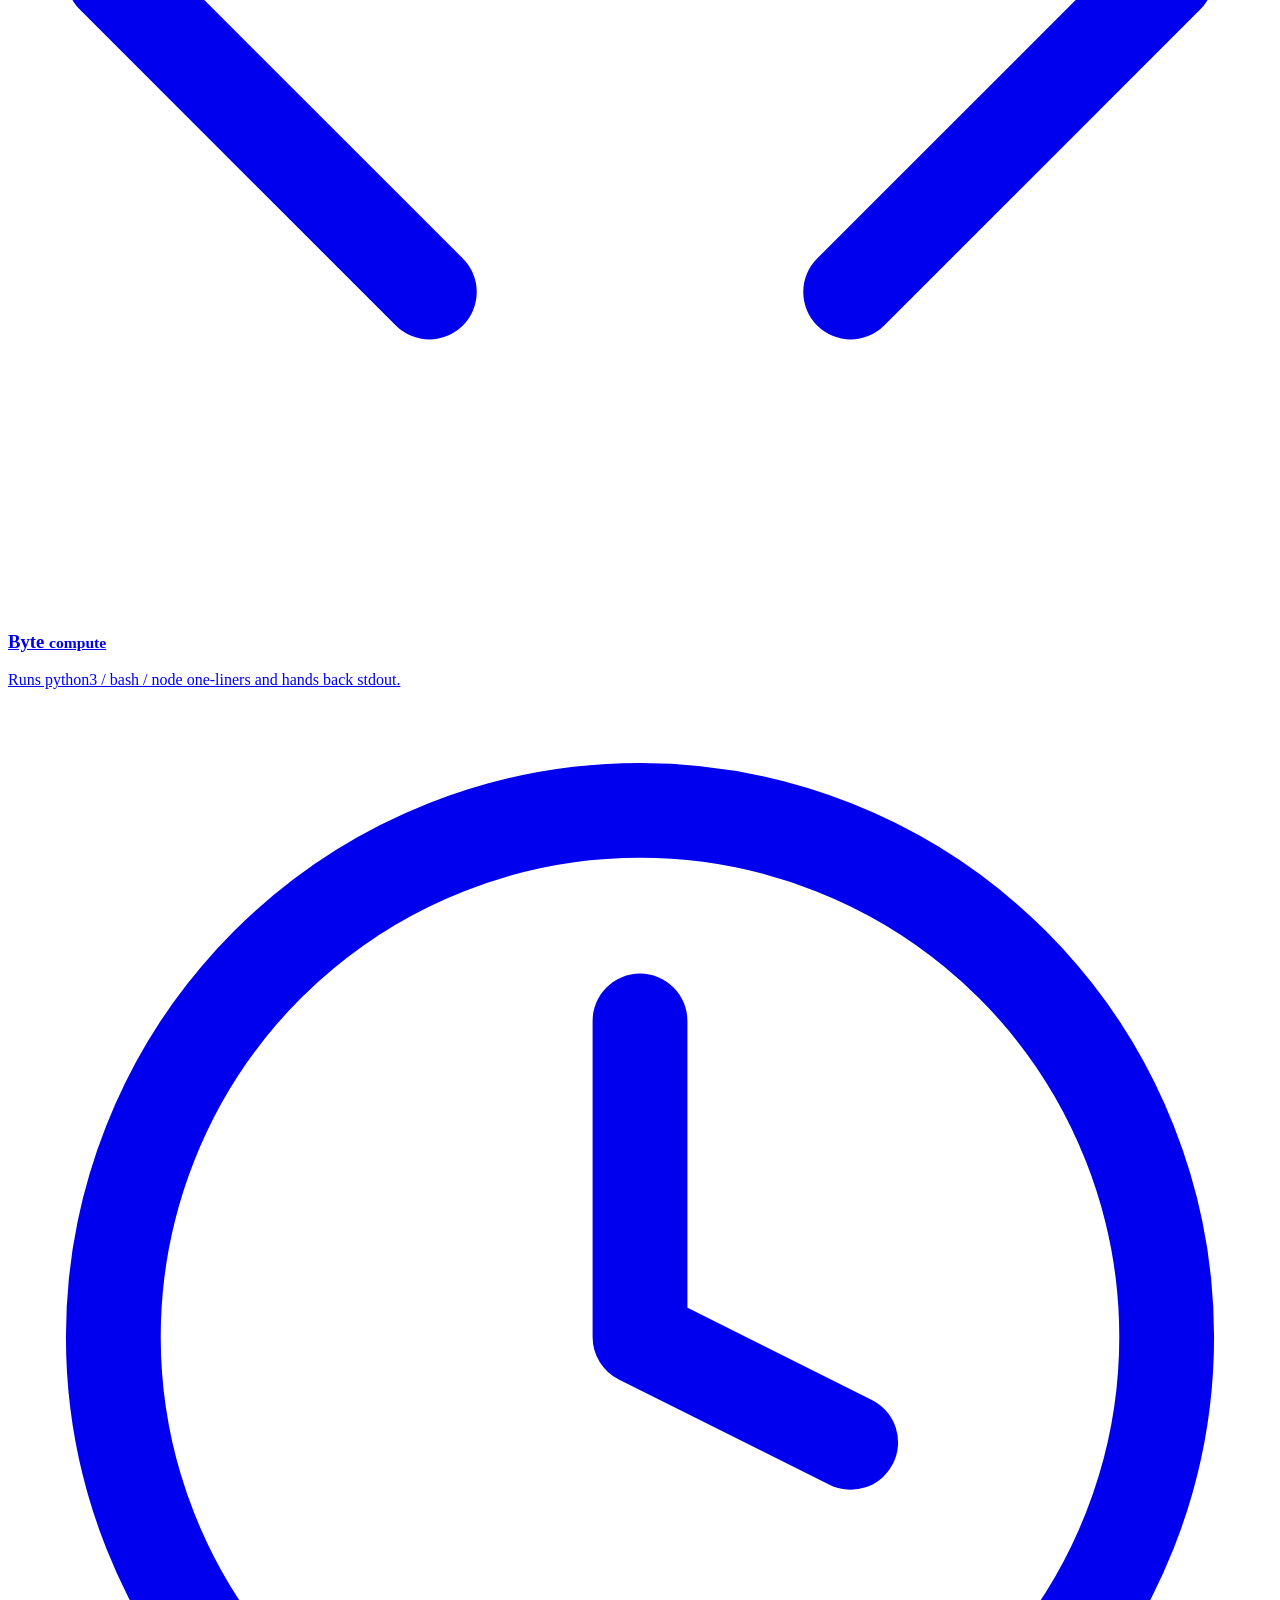
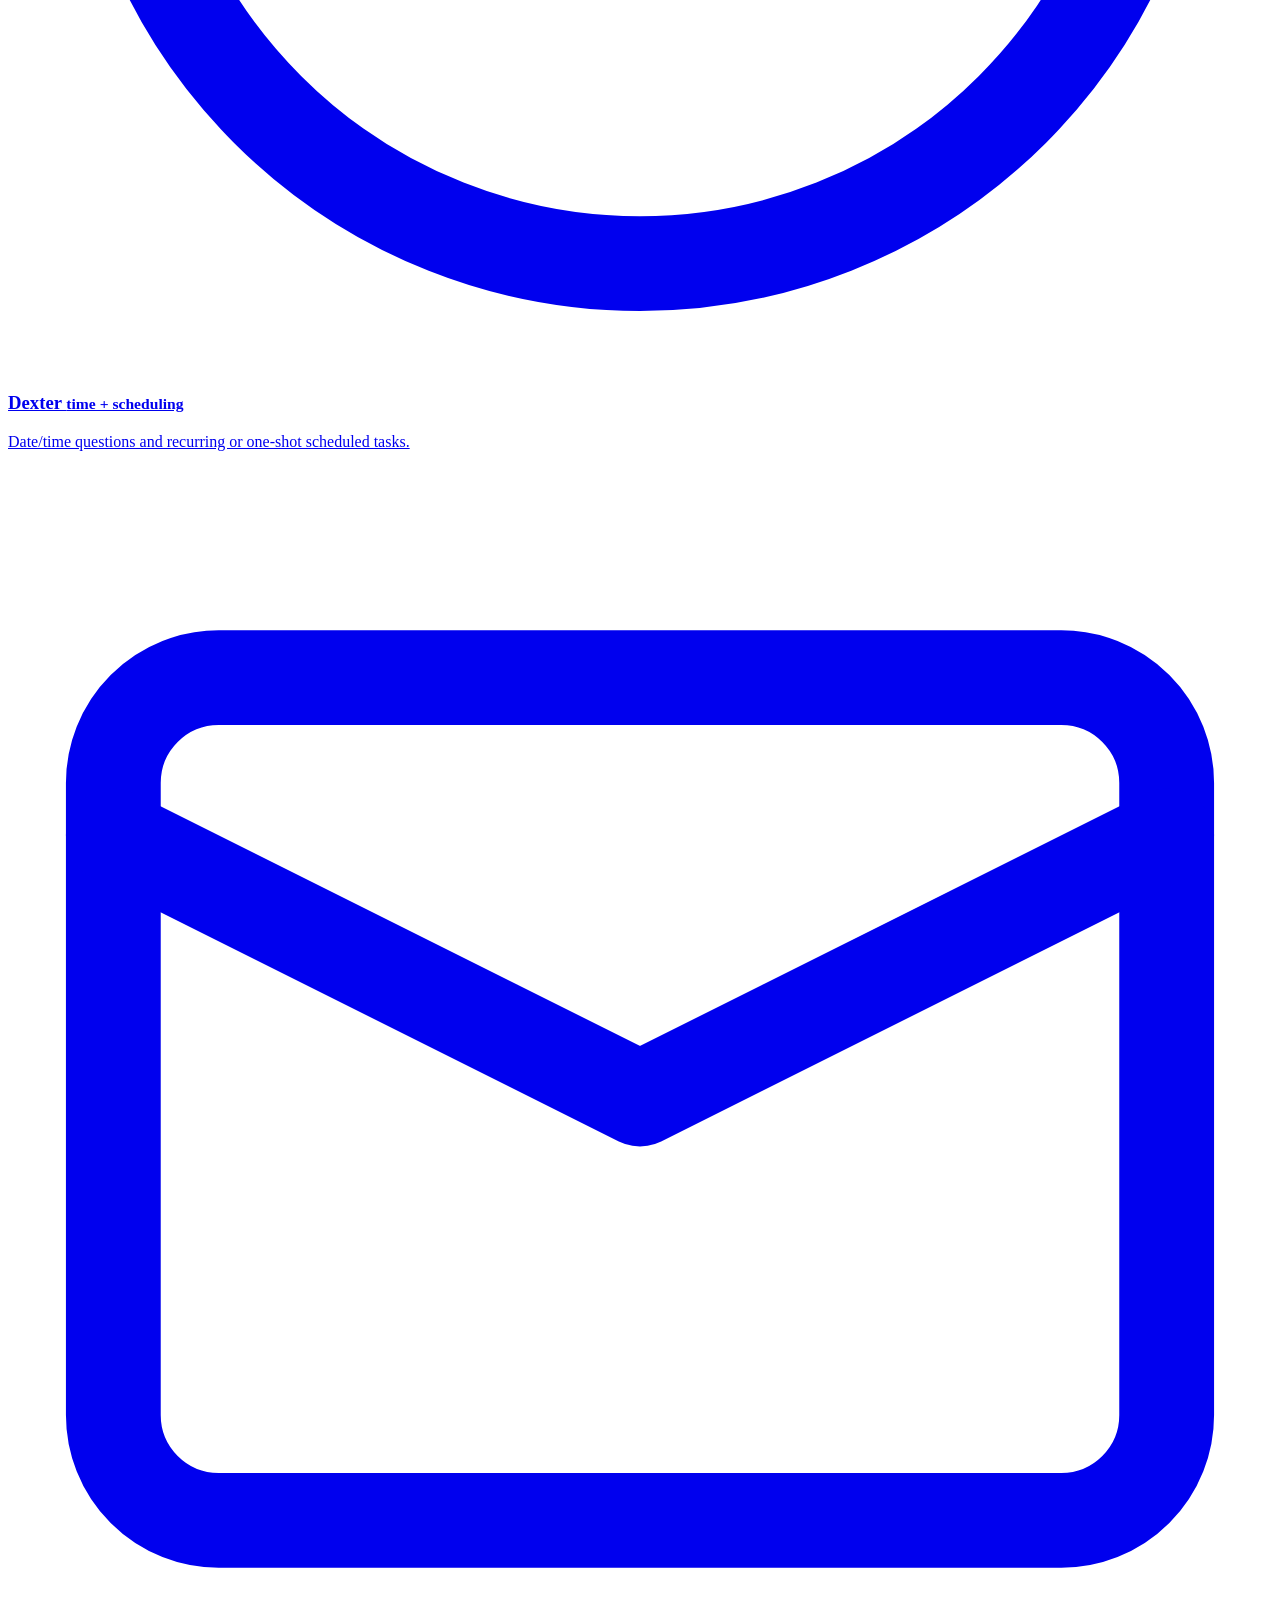
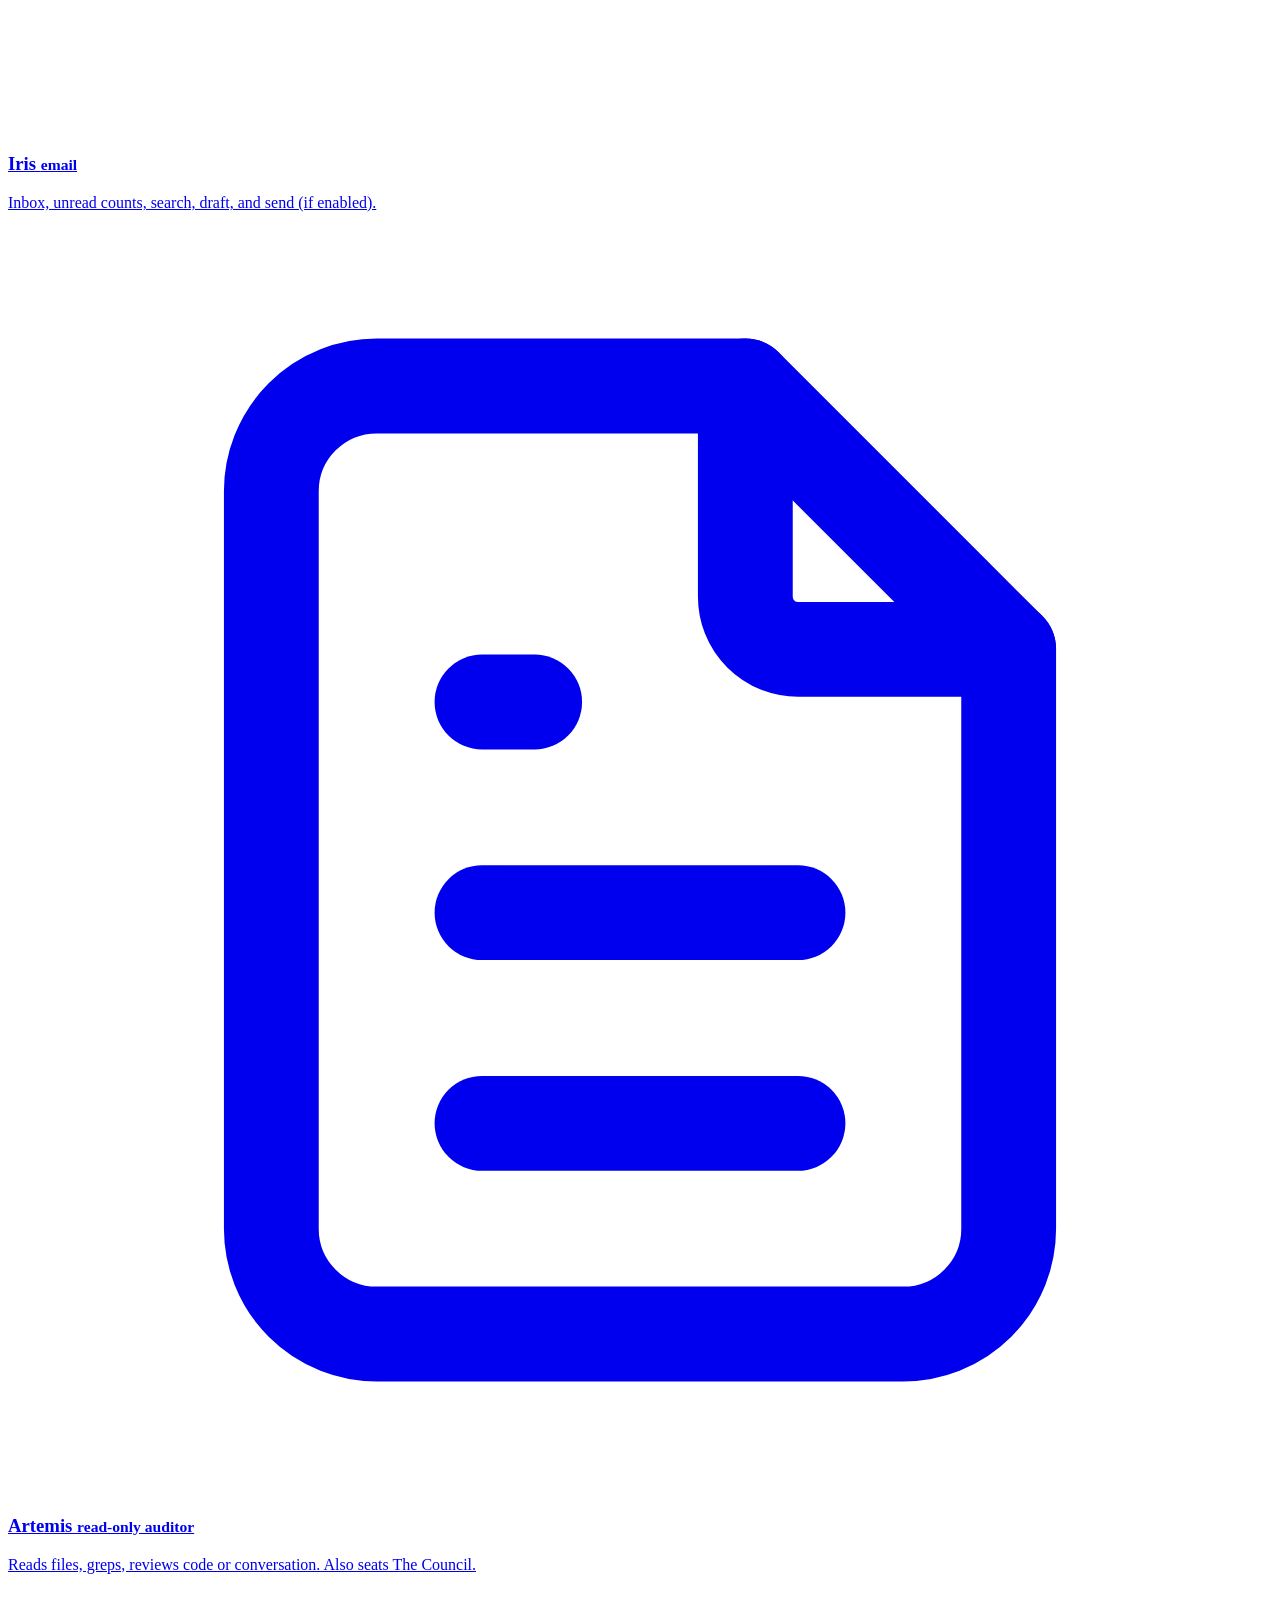
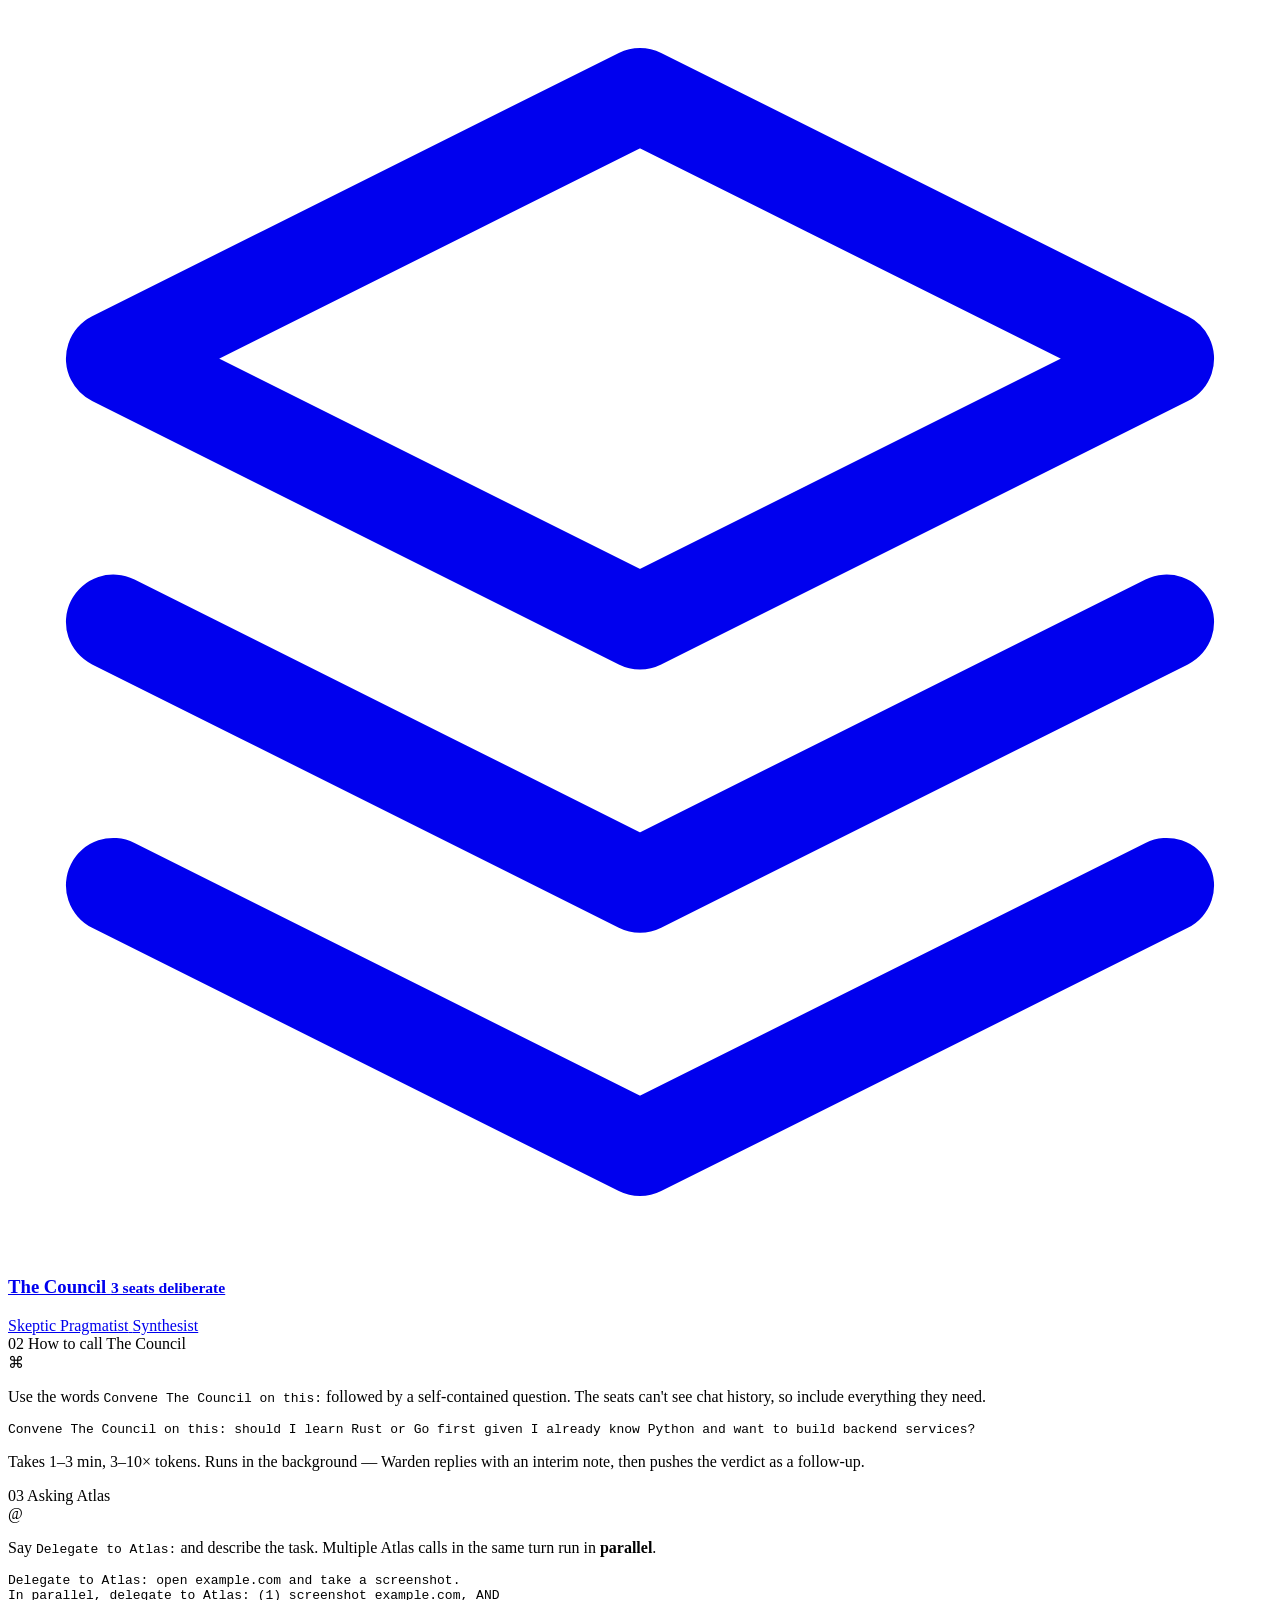
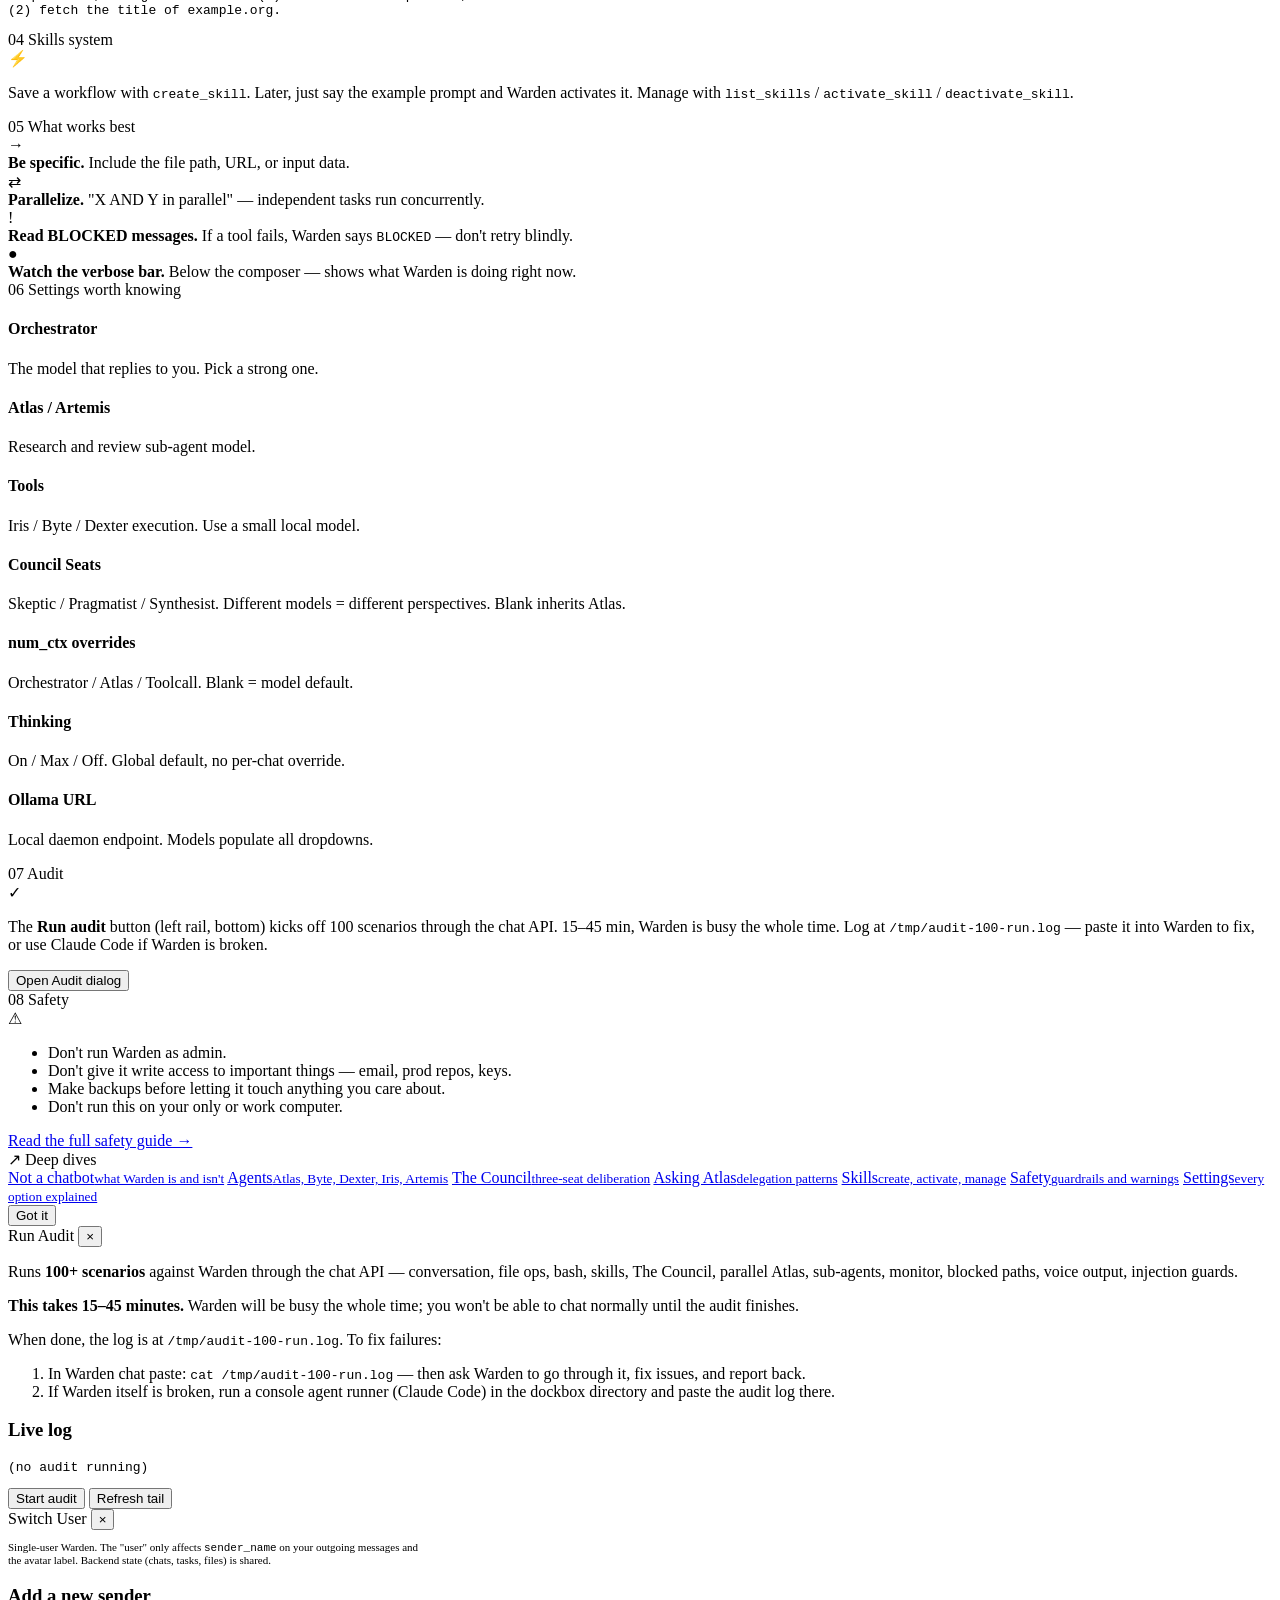
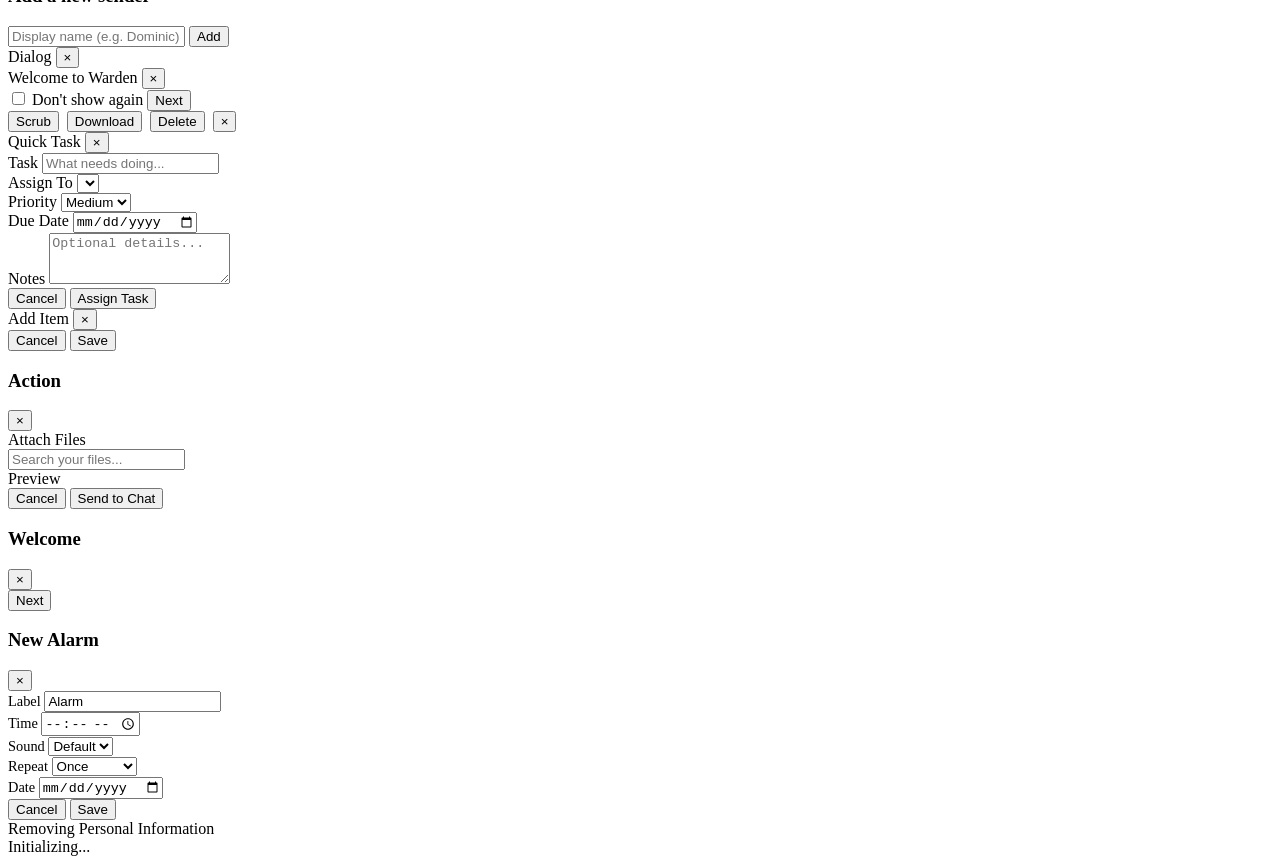
==== commit 6c37d295: "feat(security): host auto-log of AWARENESS events + dashboard Security view The host now records eve" ====
--- a/public/beta/index.html
+++ b/public/beta/index.html
@@ -105,6 +105,10 @@
         <svg viewBox="0 0 24 24" fill="none" stroke="currentColor" stroke-width="1.8" stroke-linecap="round" stroke-linejoin="round"><polyline points="22 12 18 12 15 21 9 3 6 12 2 12"/></svg>
         <span class="rail-tip">Agent Activity</span>
       </button>
+      <button class="rail-btn" data-view="security" data-tip="Security">
+        <svg viewBox="0 0 24 24" fill="none" stroke="currentColor" stroke-width="1.8" stroke-linecap="round" stroke-linejoin="round"><path d="M12 22s8-4 8-10V5l-8-3-8 3v7c0 6 8 10 8 10z"/></svg>
+        <span class="rail-tip">Security</span>
+      </button>
       <button class="rail-btn" data-view="logs" data-tip="Process Logs">
         <svg viewBox="0 0 24 24" fill="none" stroke="currentColor" stroke-width="1.8" stroke-linecap="round" stroke-linejoin="round"><path d="M14 2H6a2 2 0 00-2 2v16a2 2 0 002 2h12a2 2 0 002-2V8z"/><polyline points="14 2 14 8 20 8"/><line x1="16" y1="13" x2="8" y2="13"/><line x1="16" y1="17" x2="8" y2="17"/></svg>
         <span class="rail-tip">Process Logs</span>
@@ -447,6 +451,19 @@
           <div class="activity-list" id="activityList"></div>
           <div class="section-divider">Recent activity (last 20)</div>
           <div class="activity-list" id="recentActivityList"></div>
+        </div>
+      </section>
+
+      <!-- ===== Security view (AWARENESS event log) ===== -->
+      <section class="view" id="view-security">
+        <div class="chat-meta-row">
+          <span class="chip">security events</span>
+          <span class="spacer"></span>
+          <button class="btn btn-ghost btn-sm" id="btnRefreshSecurity">Refresh</button>
+        </div>
+        <div style="overflow-y:auto;padding:14px;flex:1;min-height:0">
+          <div class="section-divider">Awareness events</div>
+          <div class="activity-list" id="securityList"></div>
         </div>
       </section>
 
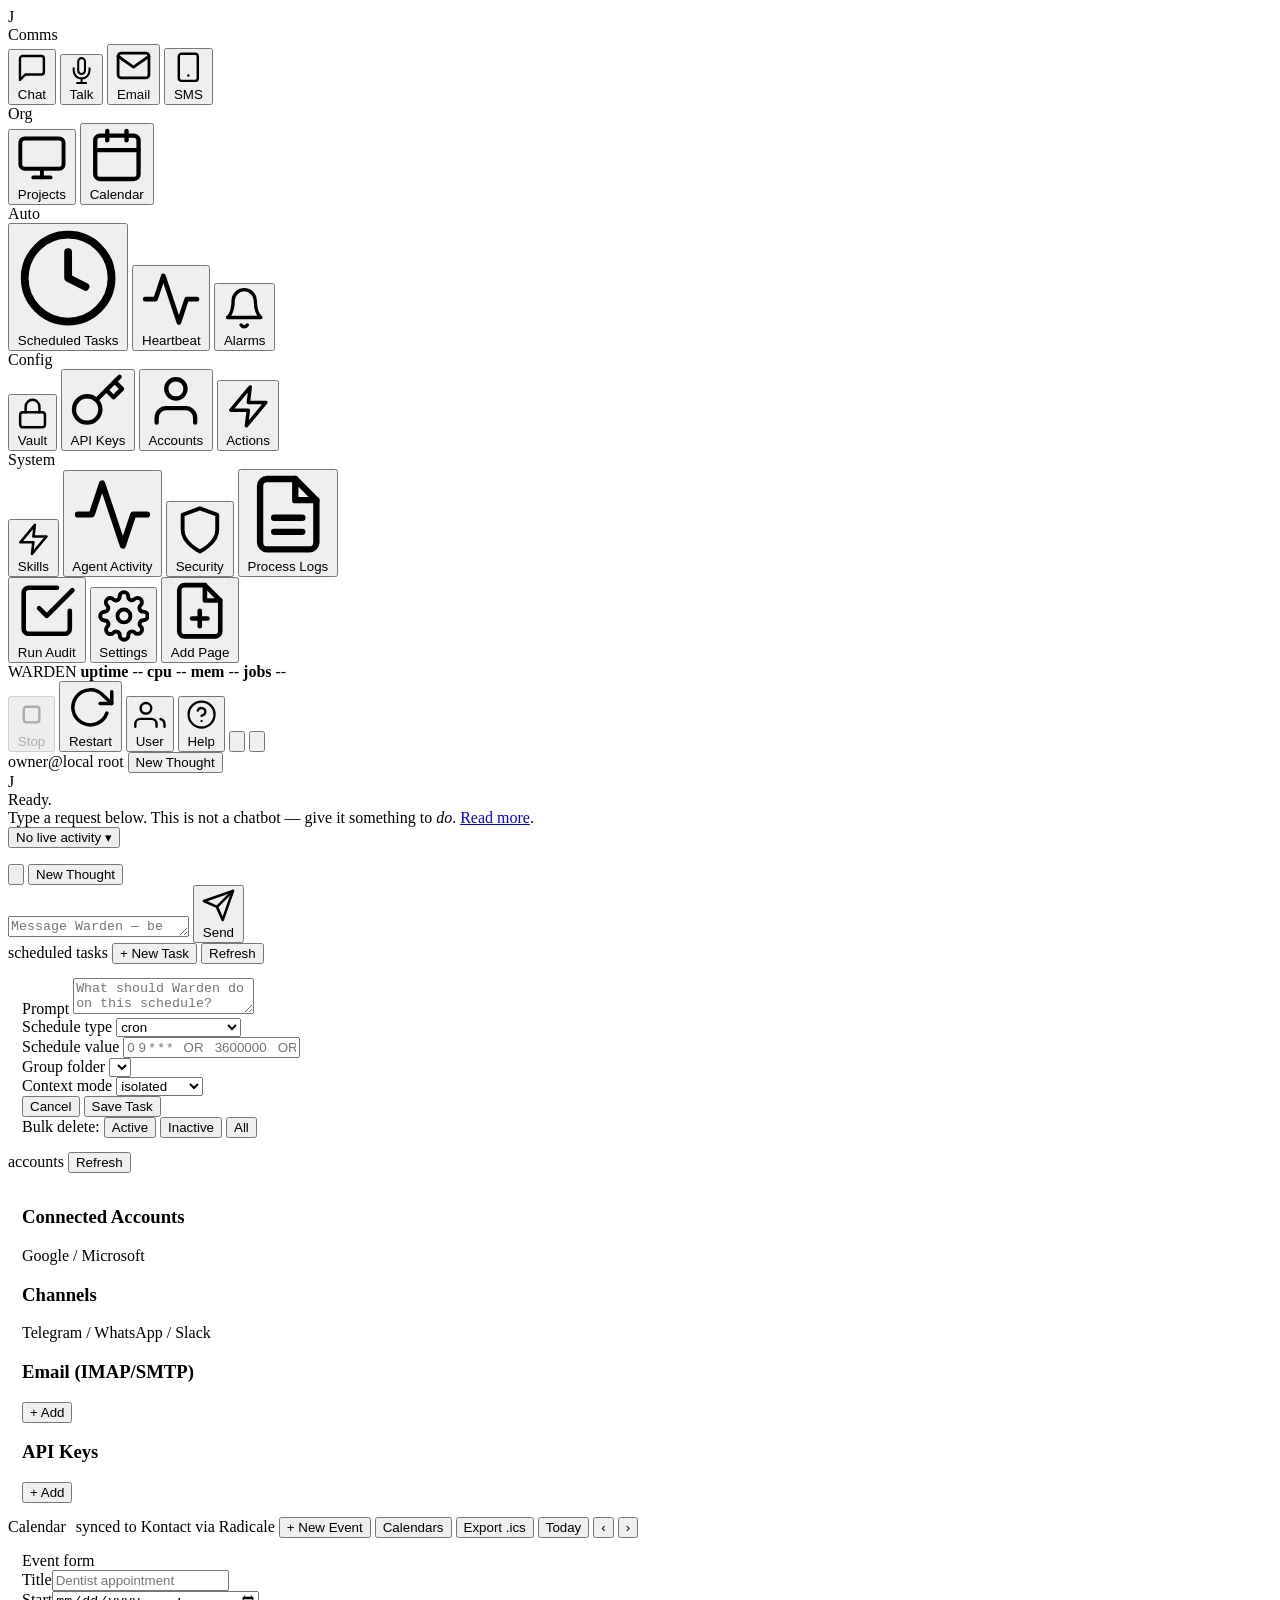
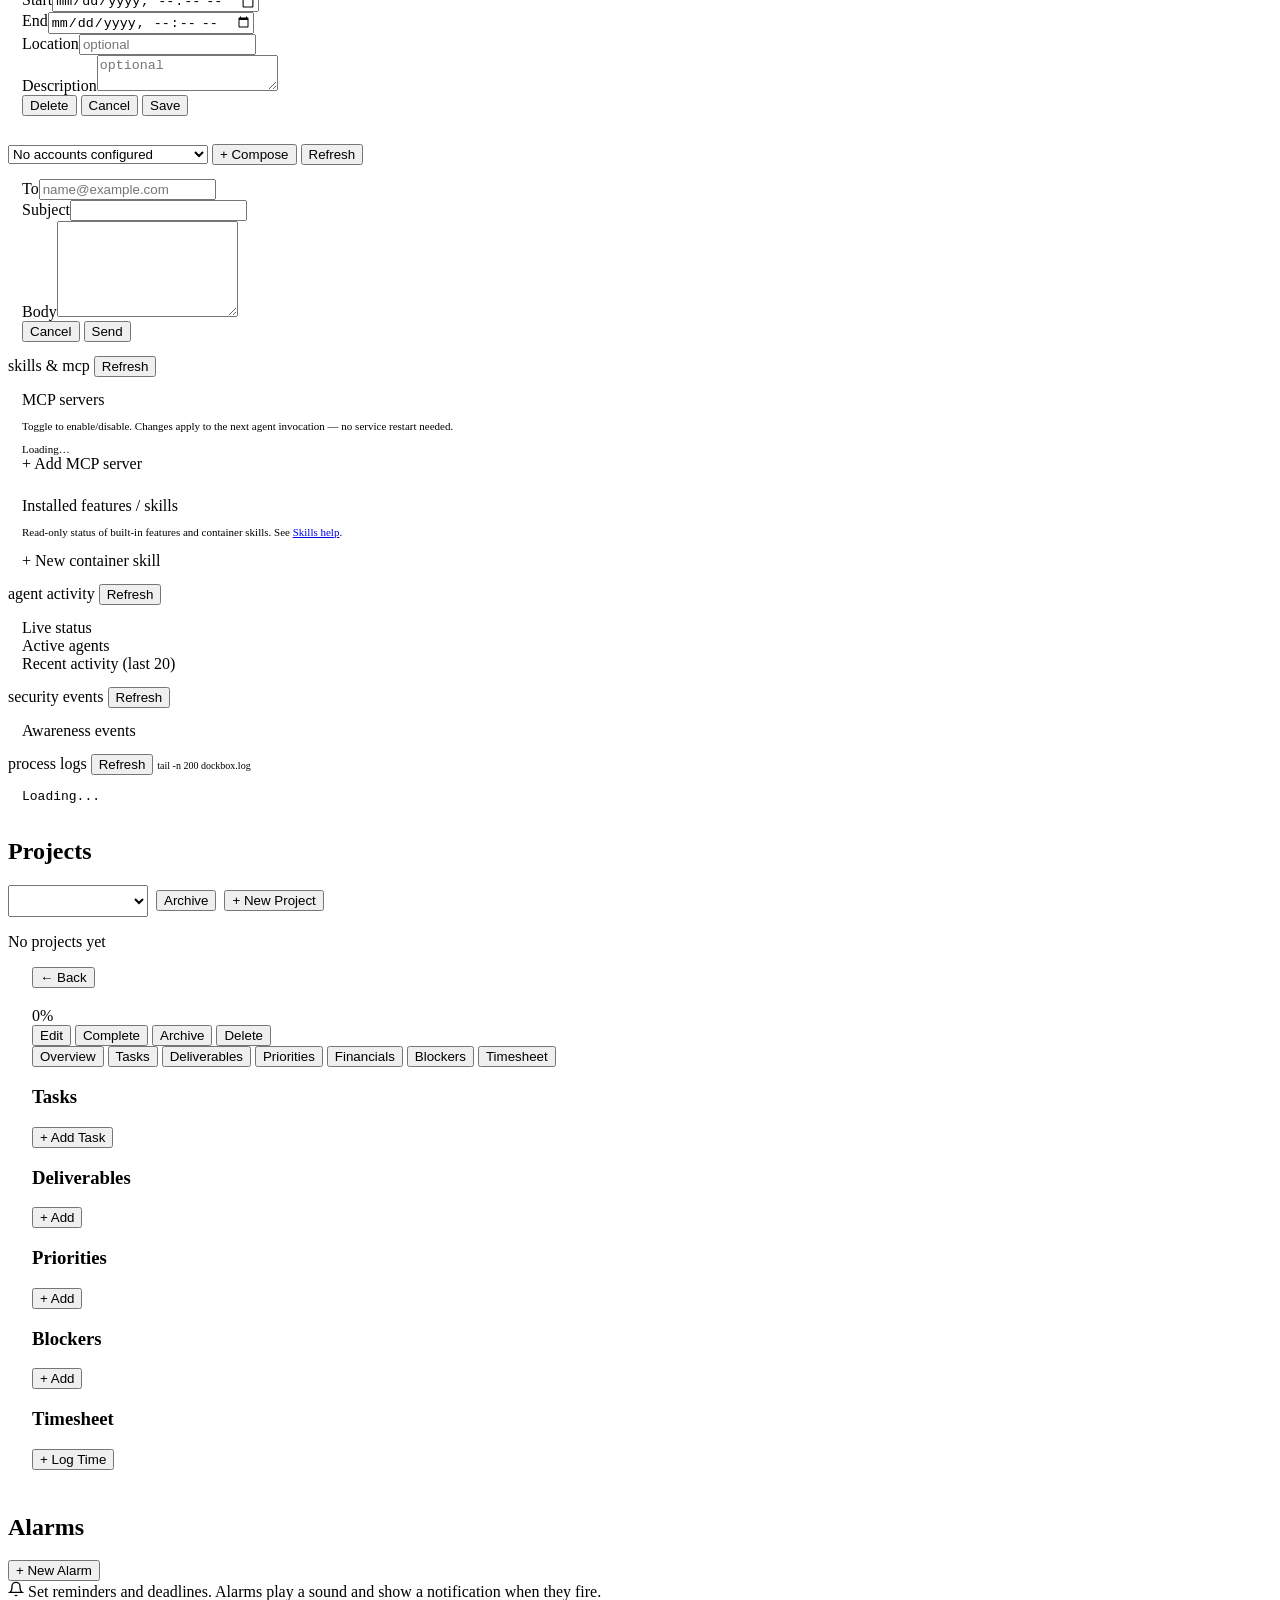
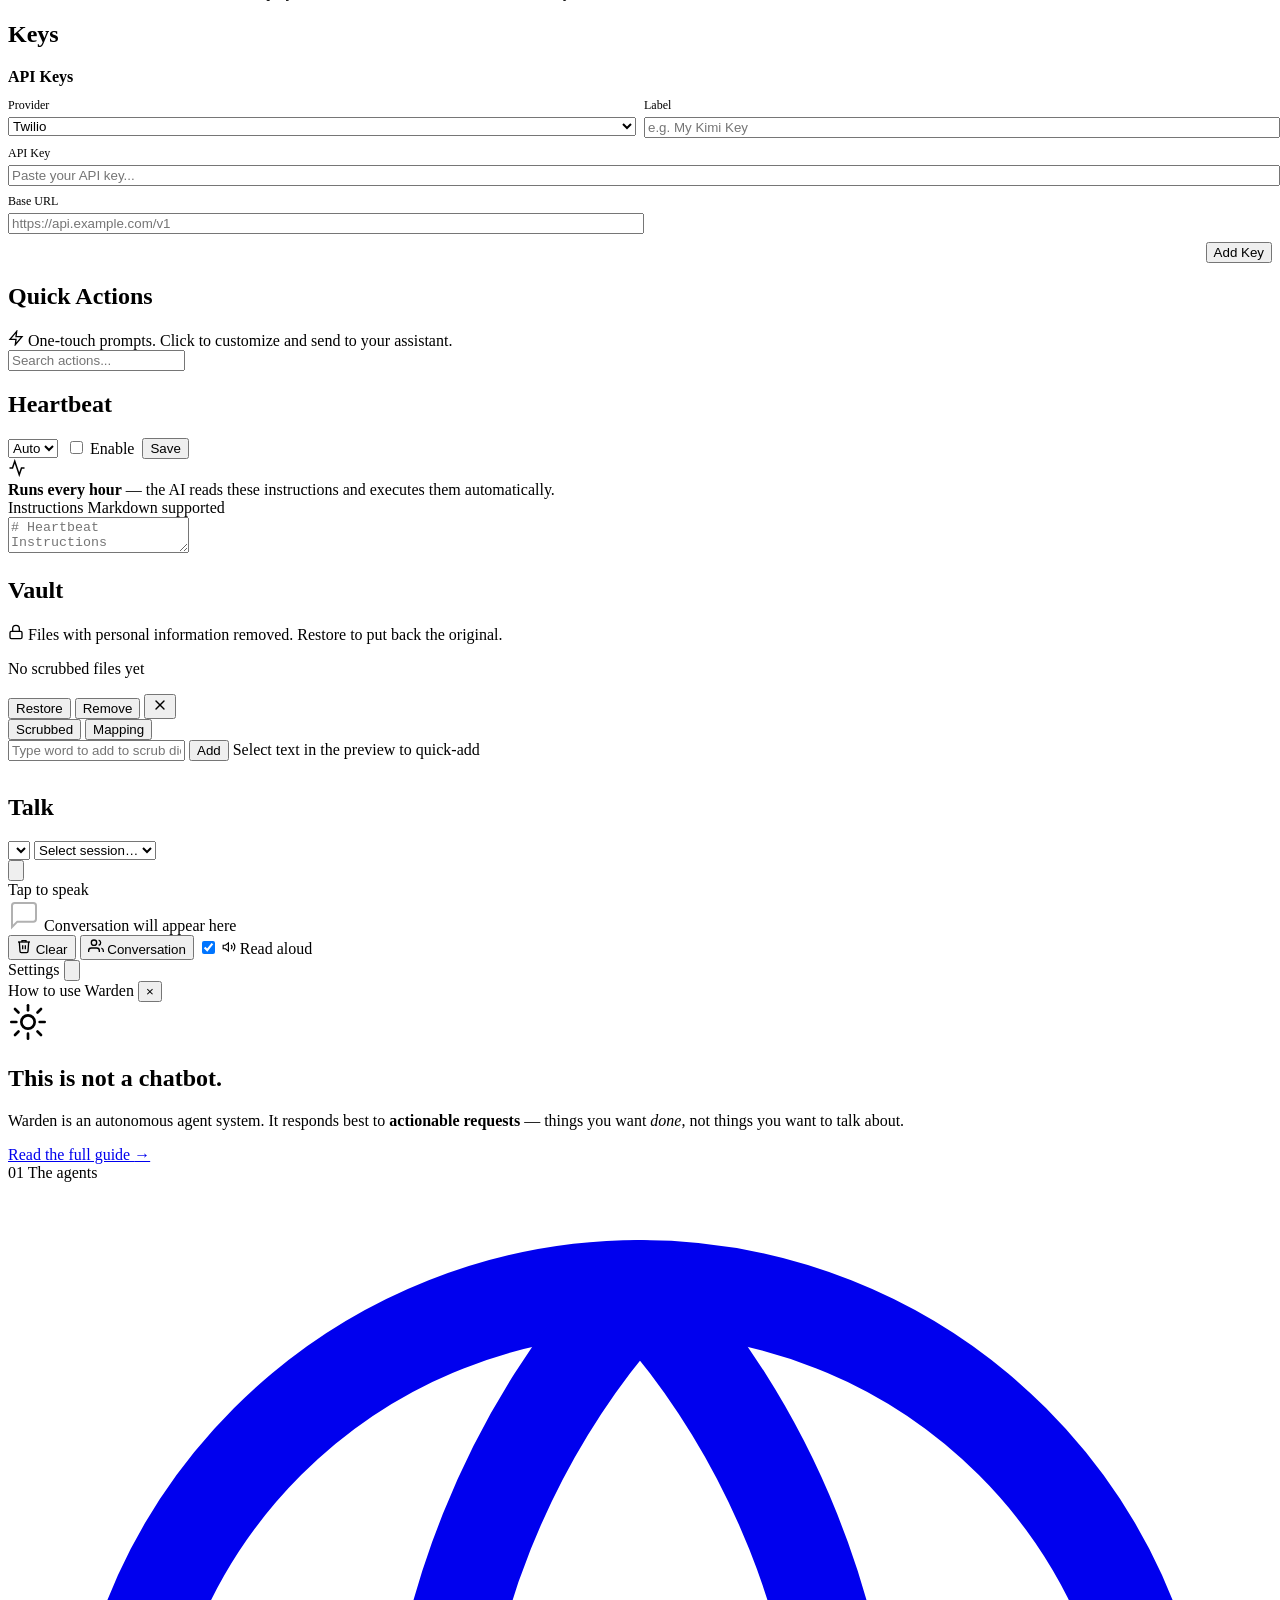
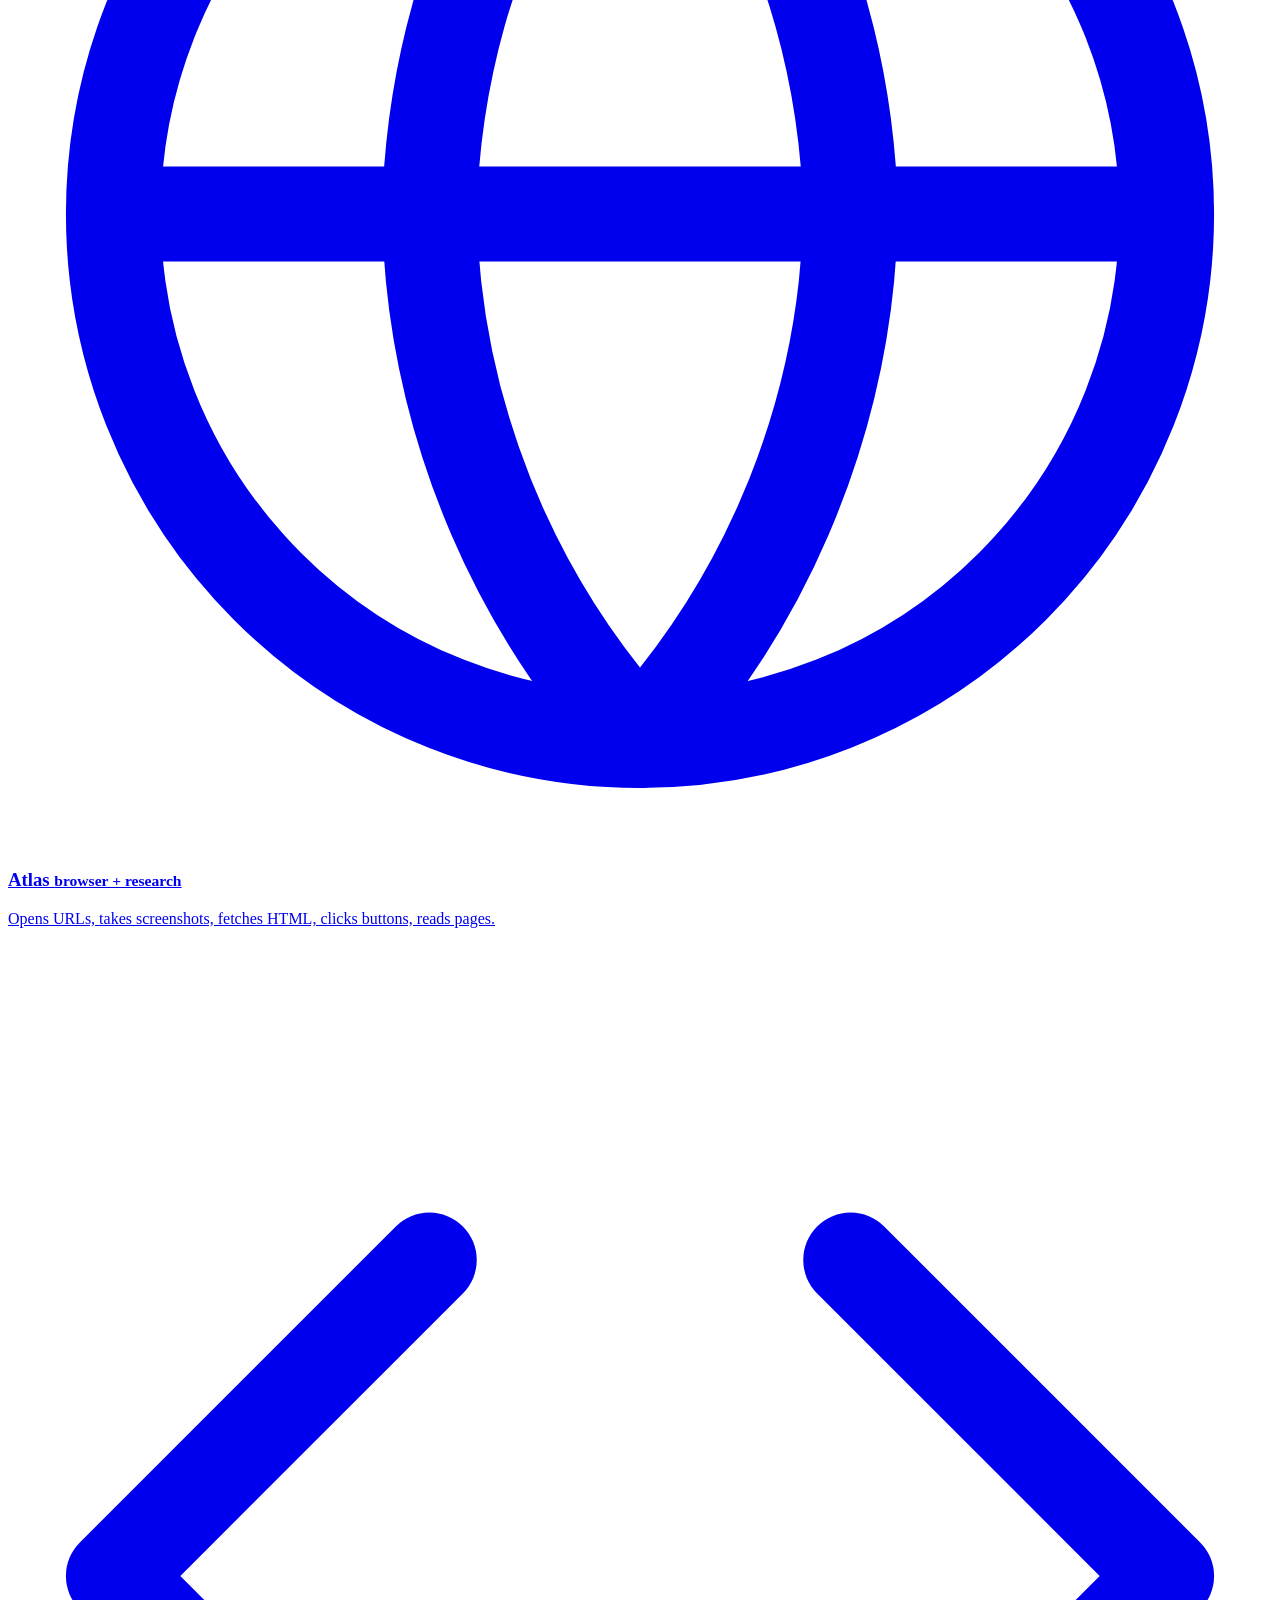
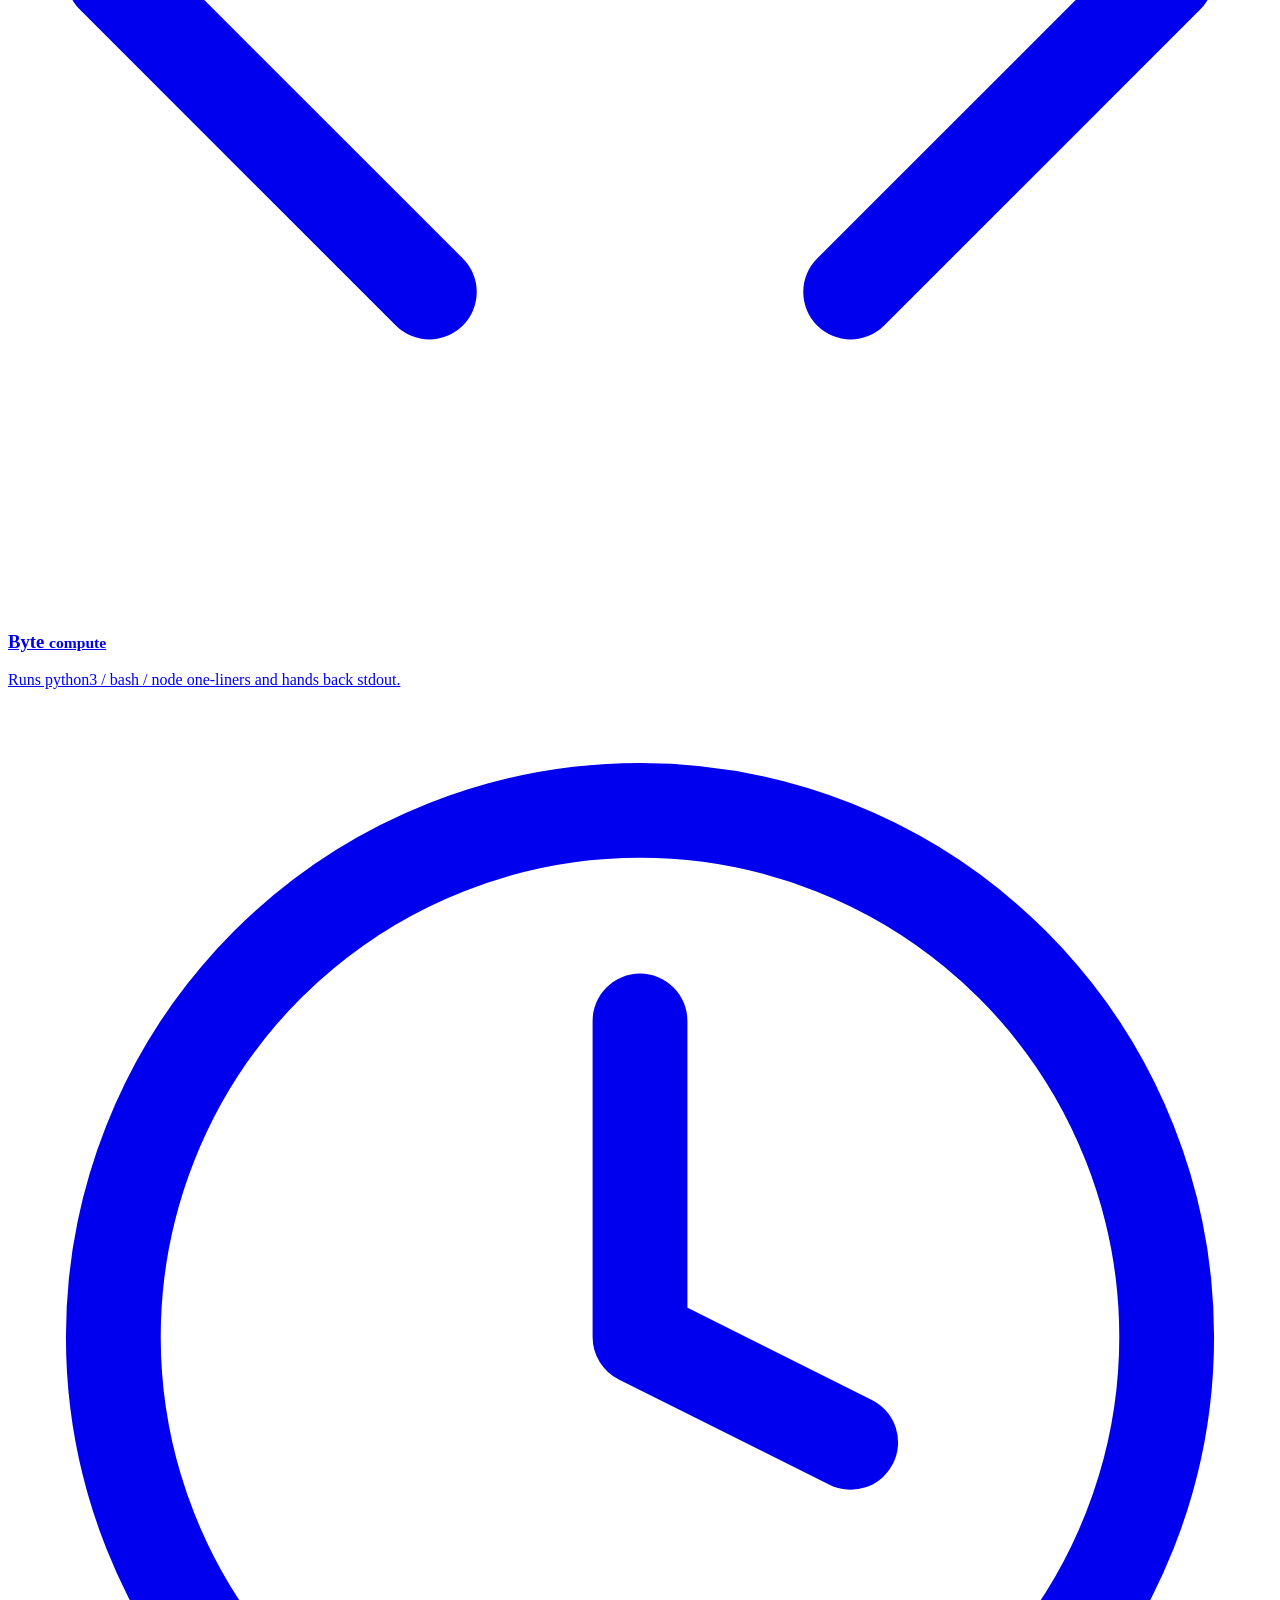
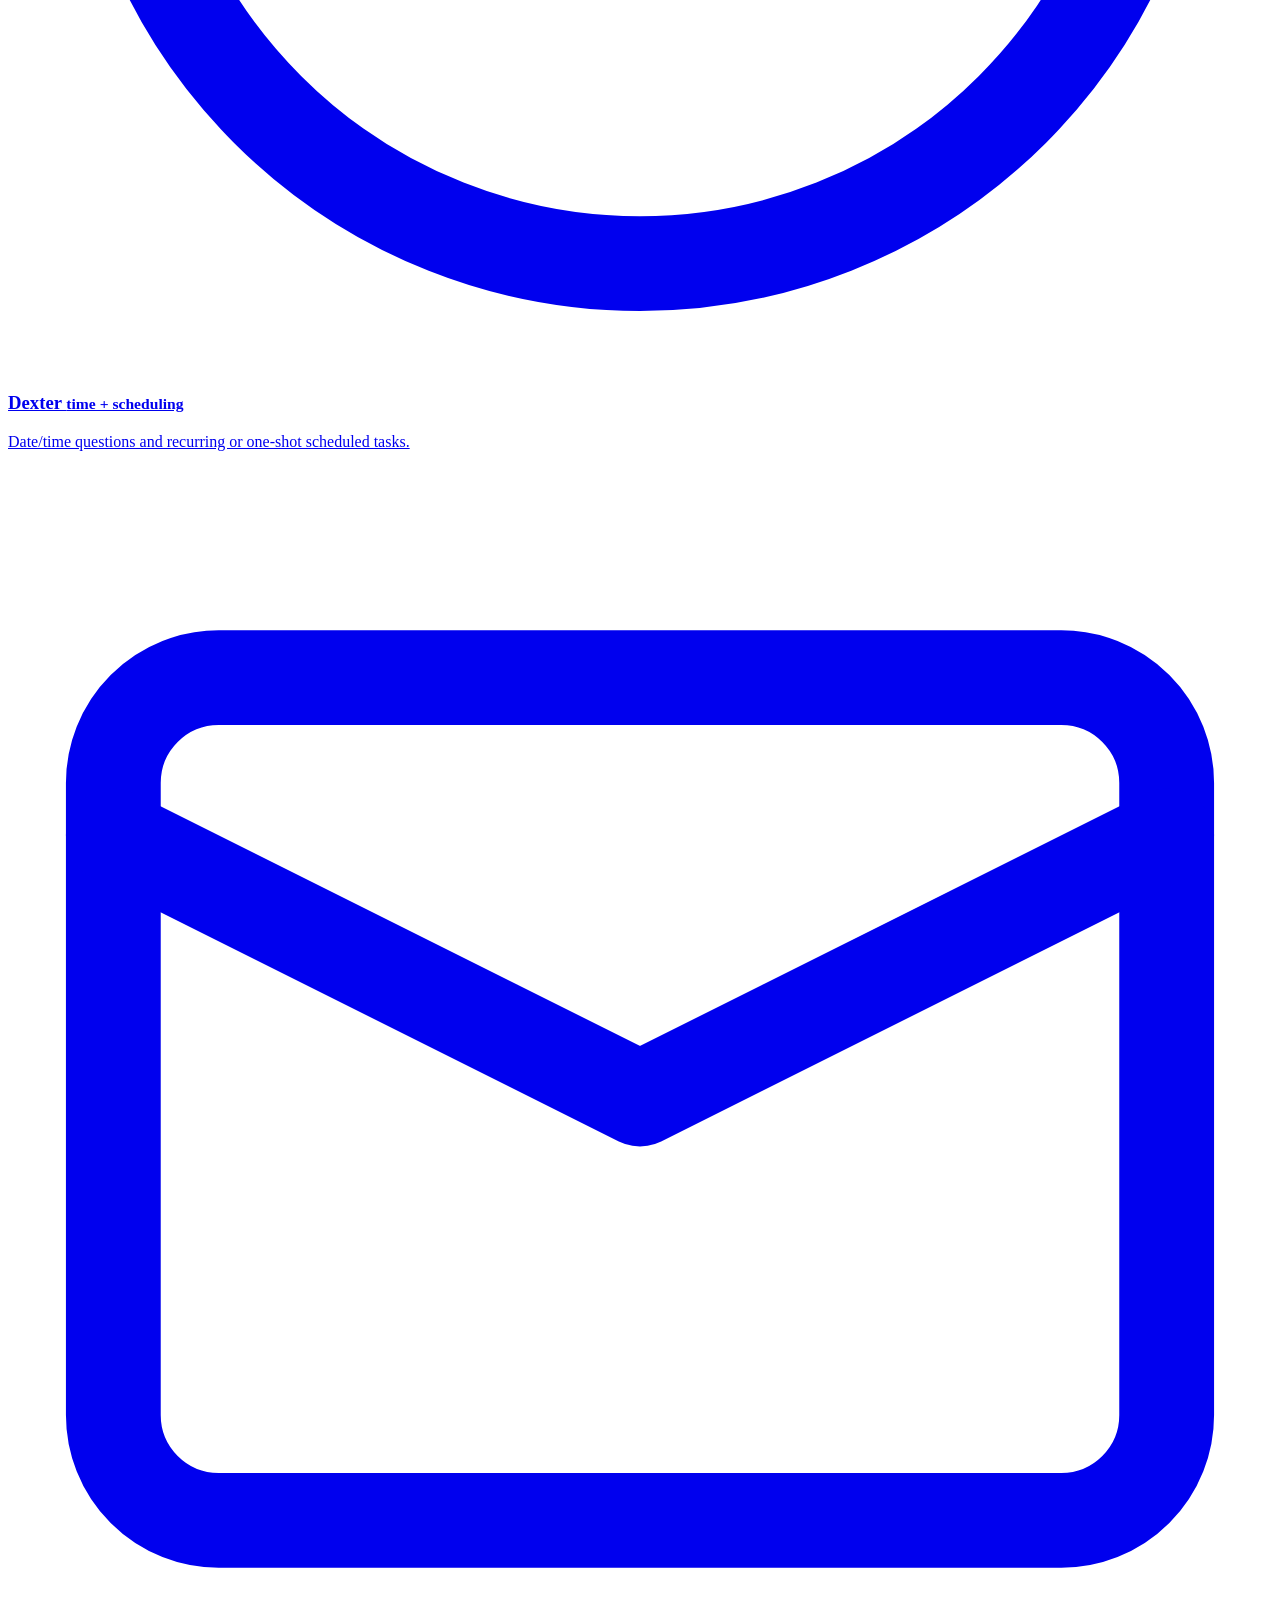
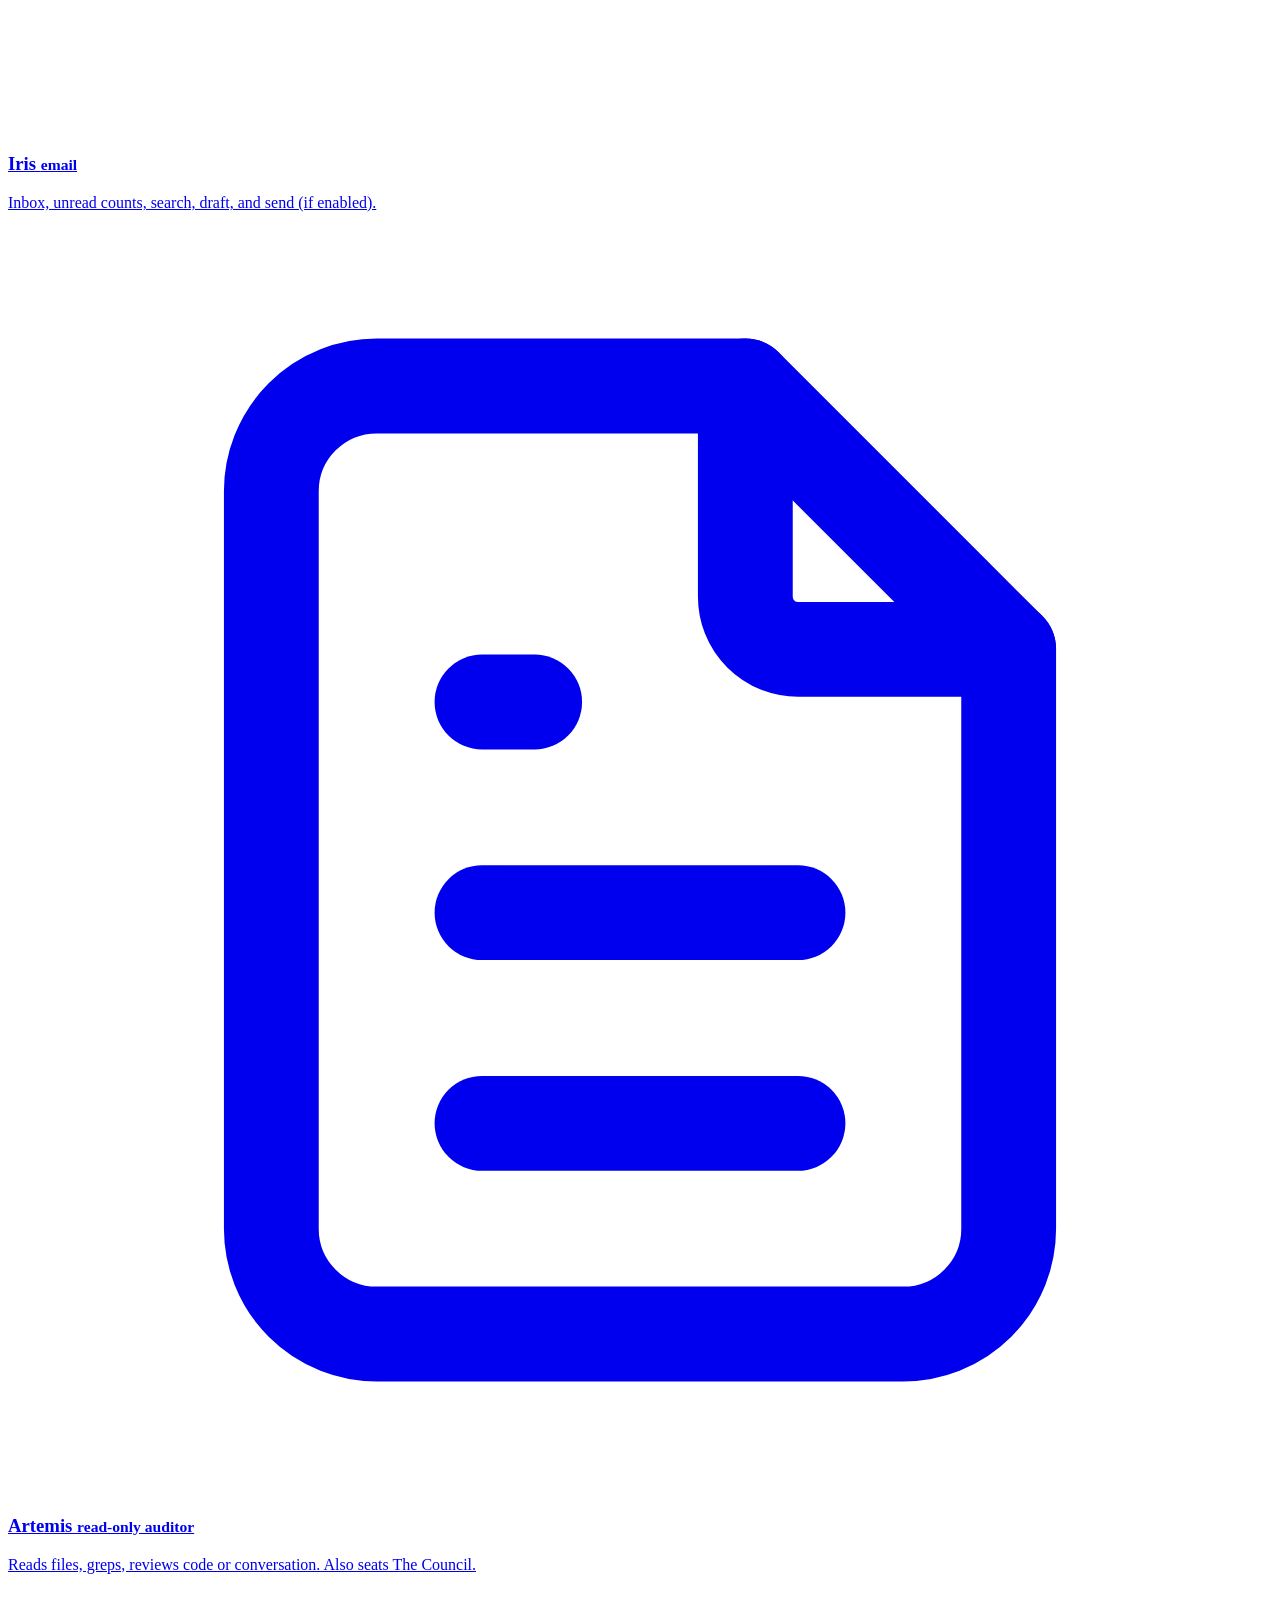
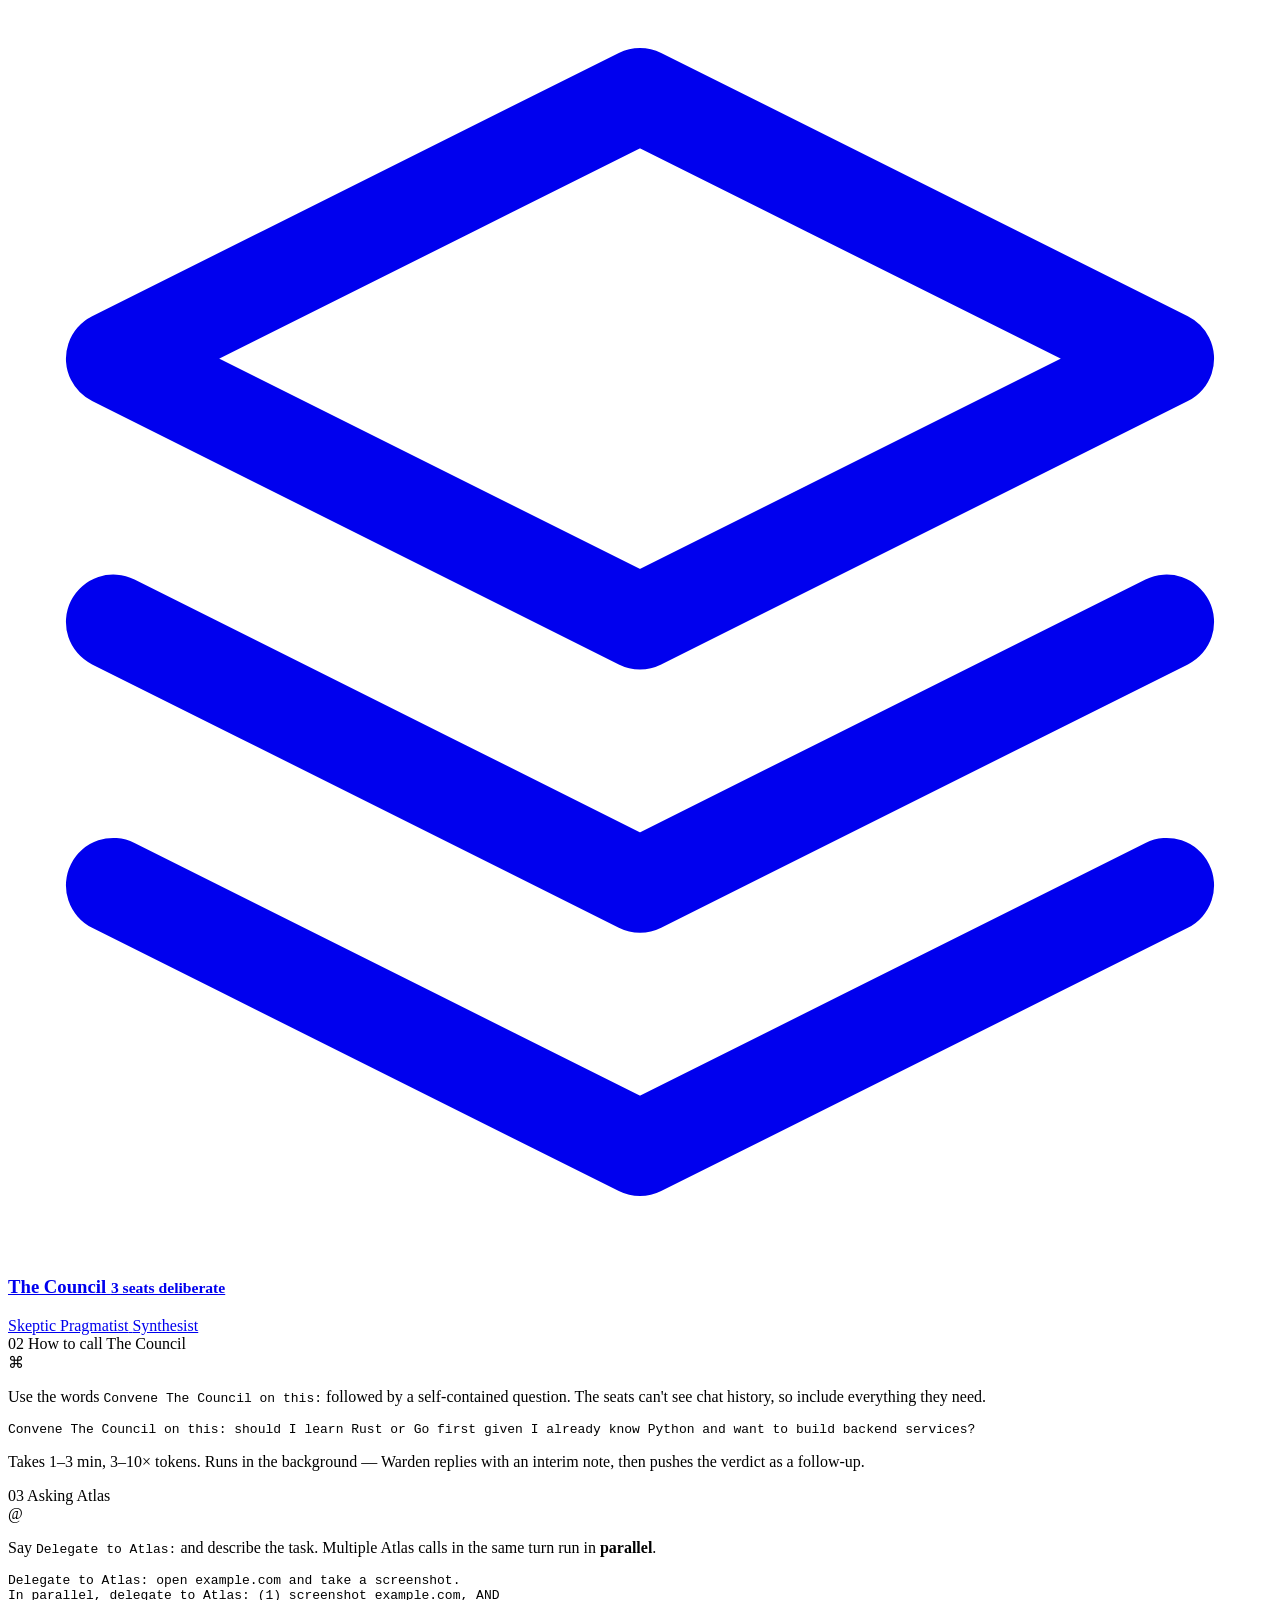
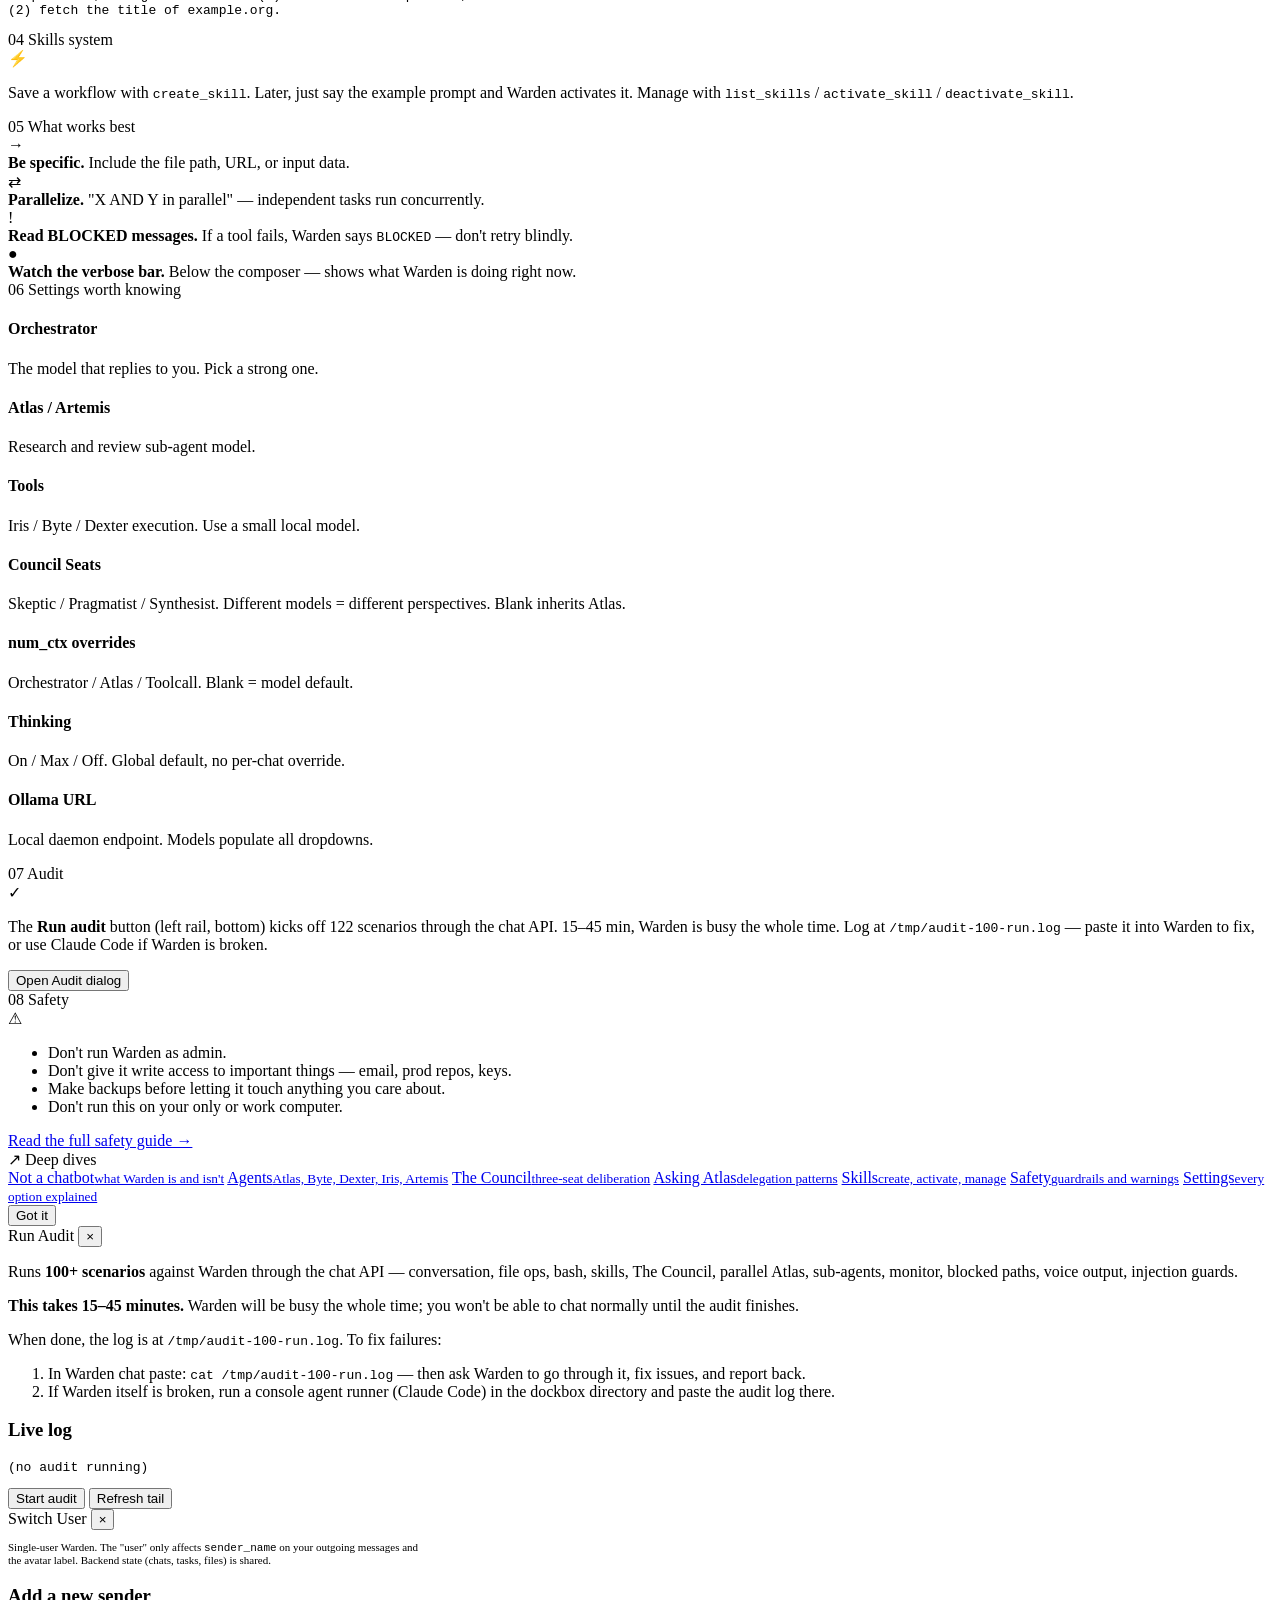
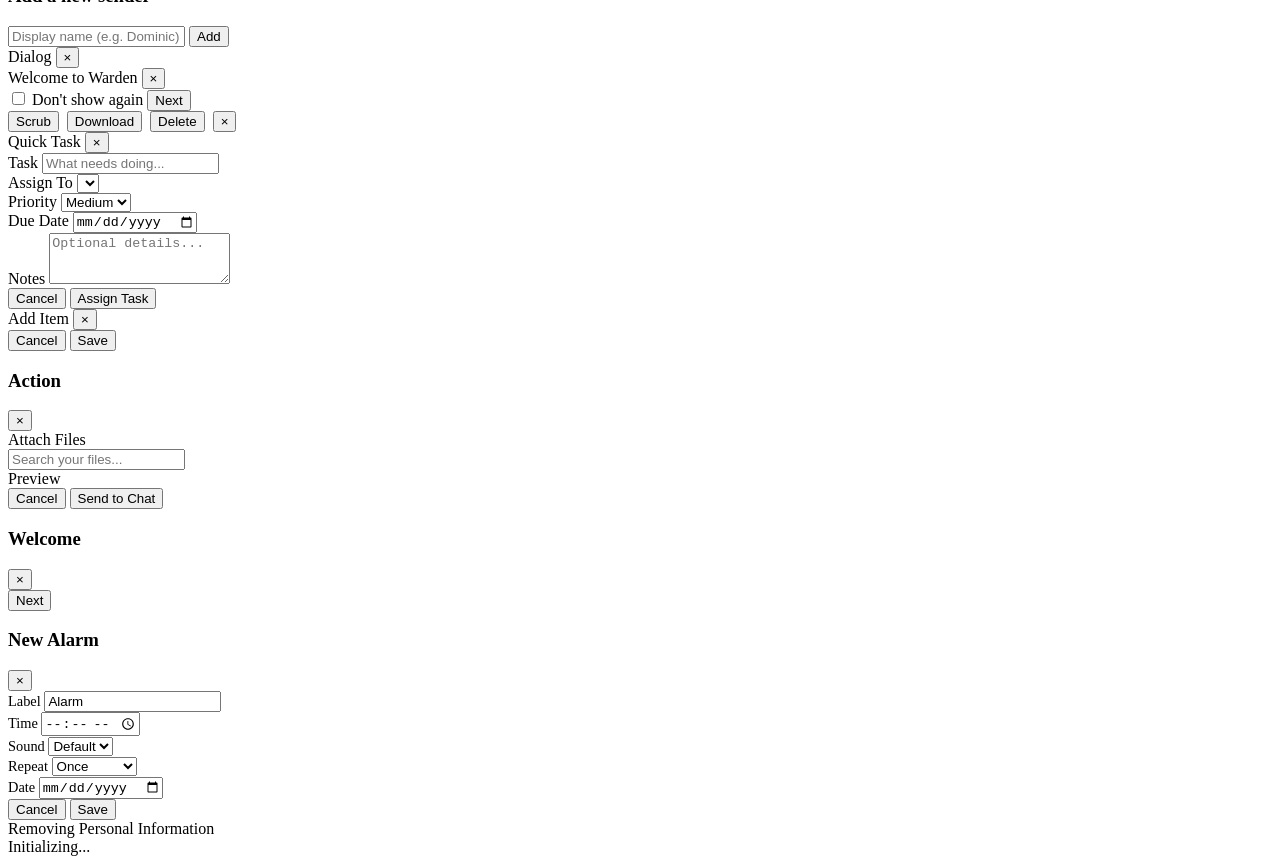
==== commit 6294ae5c: "docs(audit): fix scenario count 100 -> 122 in dashboard help text" ====
--- a/public/beta/index.html
+++ b/public/beta/index.html
@@ -1151,7 +1151,7 @@
       <div class="help-callout help-callout-info">
         <div class="help-callout-icon" aria-hidden="true">✓</div>
         <div class="help-callout-body">
-          <p>The <strong>Run audit</strong> button (left rail, bottom) kicks off 100 scenarios through the chat API. 15–45 min, Warden is busy the whole time. Log at <code>/tmp/audit-100-run.log</code> — paste it into Warden to fix, or use Claude Code if Warden is broken.</p>
+          <p>The <strong>Run audit</strong> button (left rail, bottom) kicks off 122 scenarios through the chat API. 15–45 min, Warden is busy the whole time. Log at <code>/tmp/audit-100-run.log</code> — paste it into Warden to fix, or use Claude Code if Warden is broken.</p>
           <button class="btn btn-secondary btn-sm" onclick="openAuditModal();return false;">Open Audit dialog</button>
         </div>
       </div>
